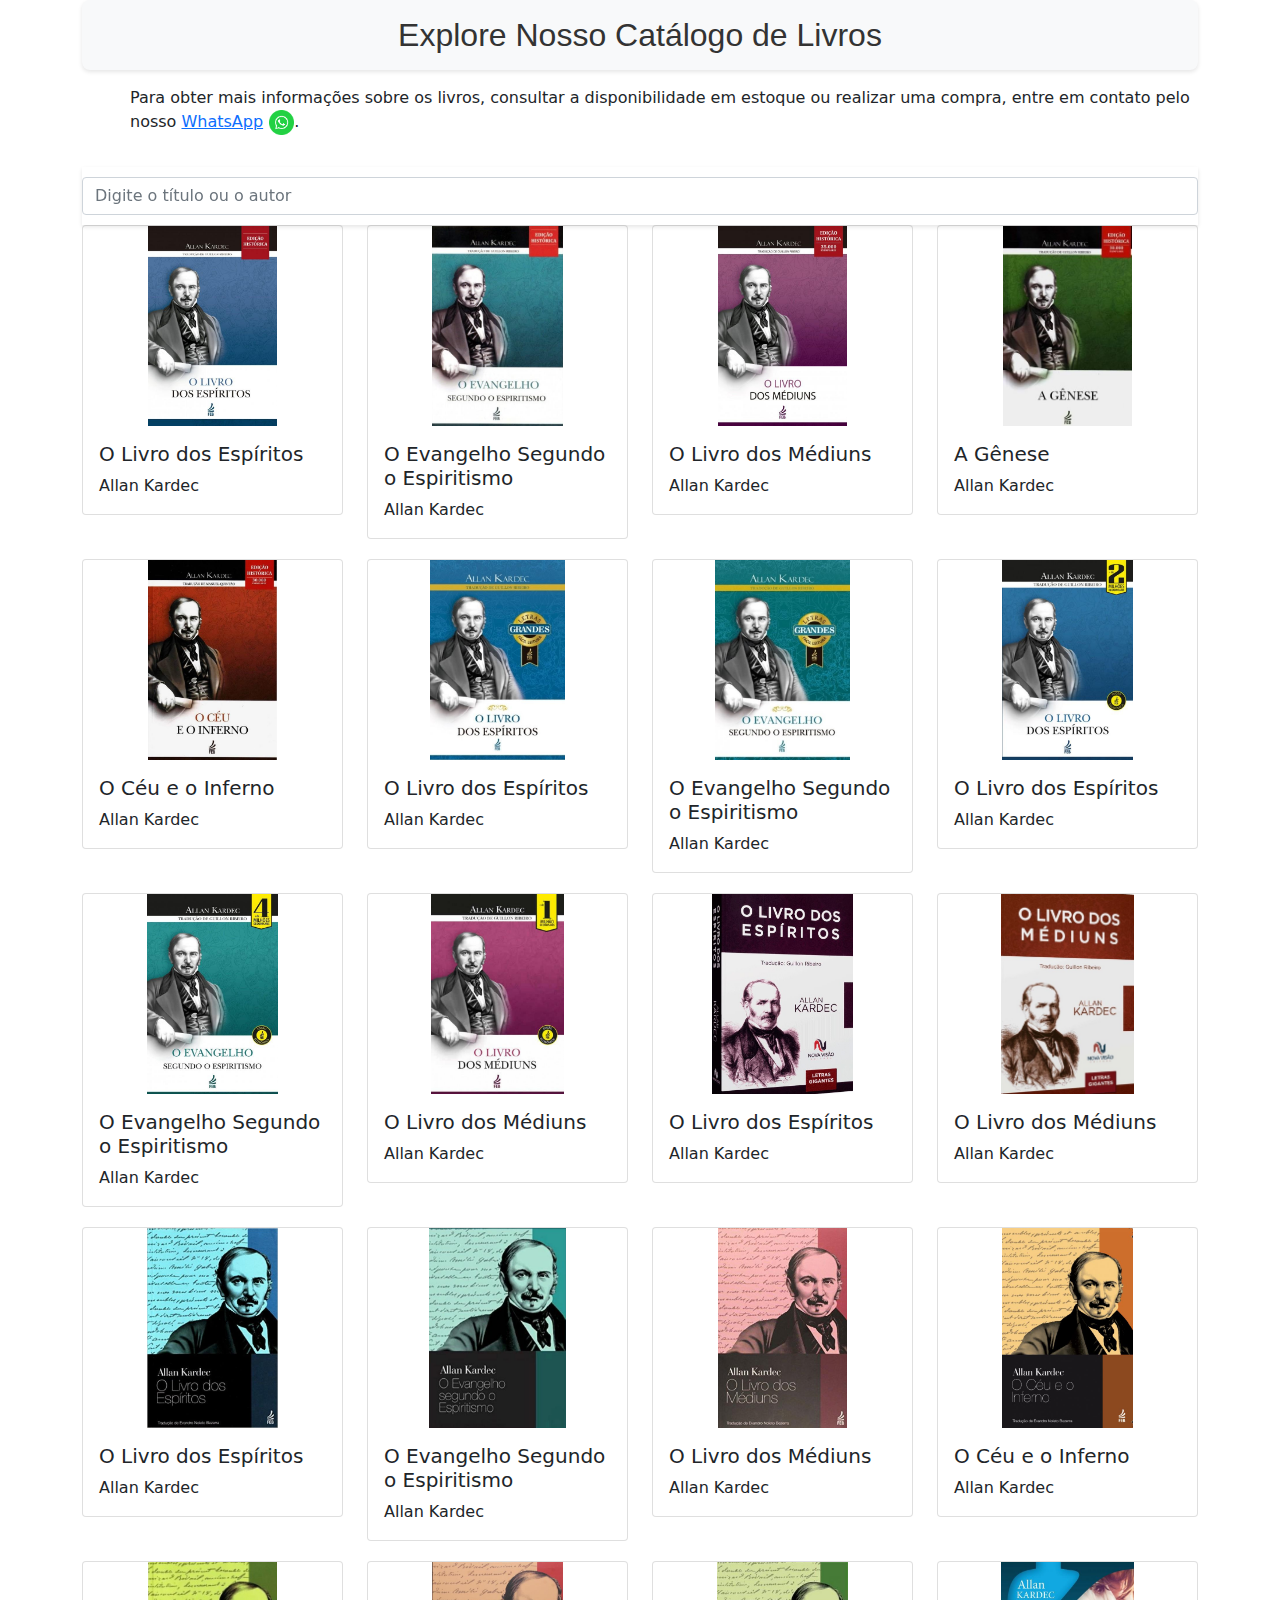
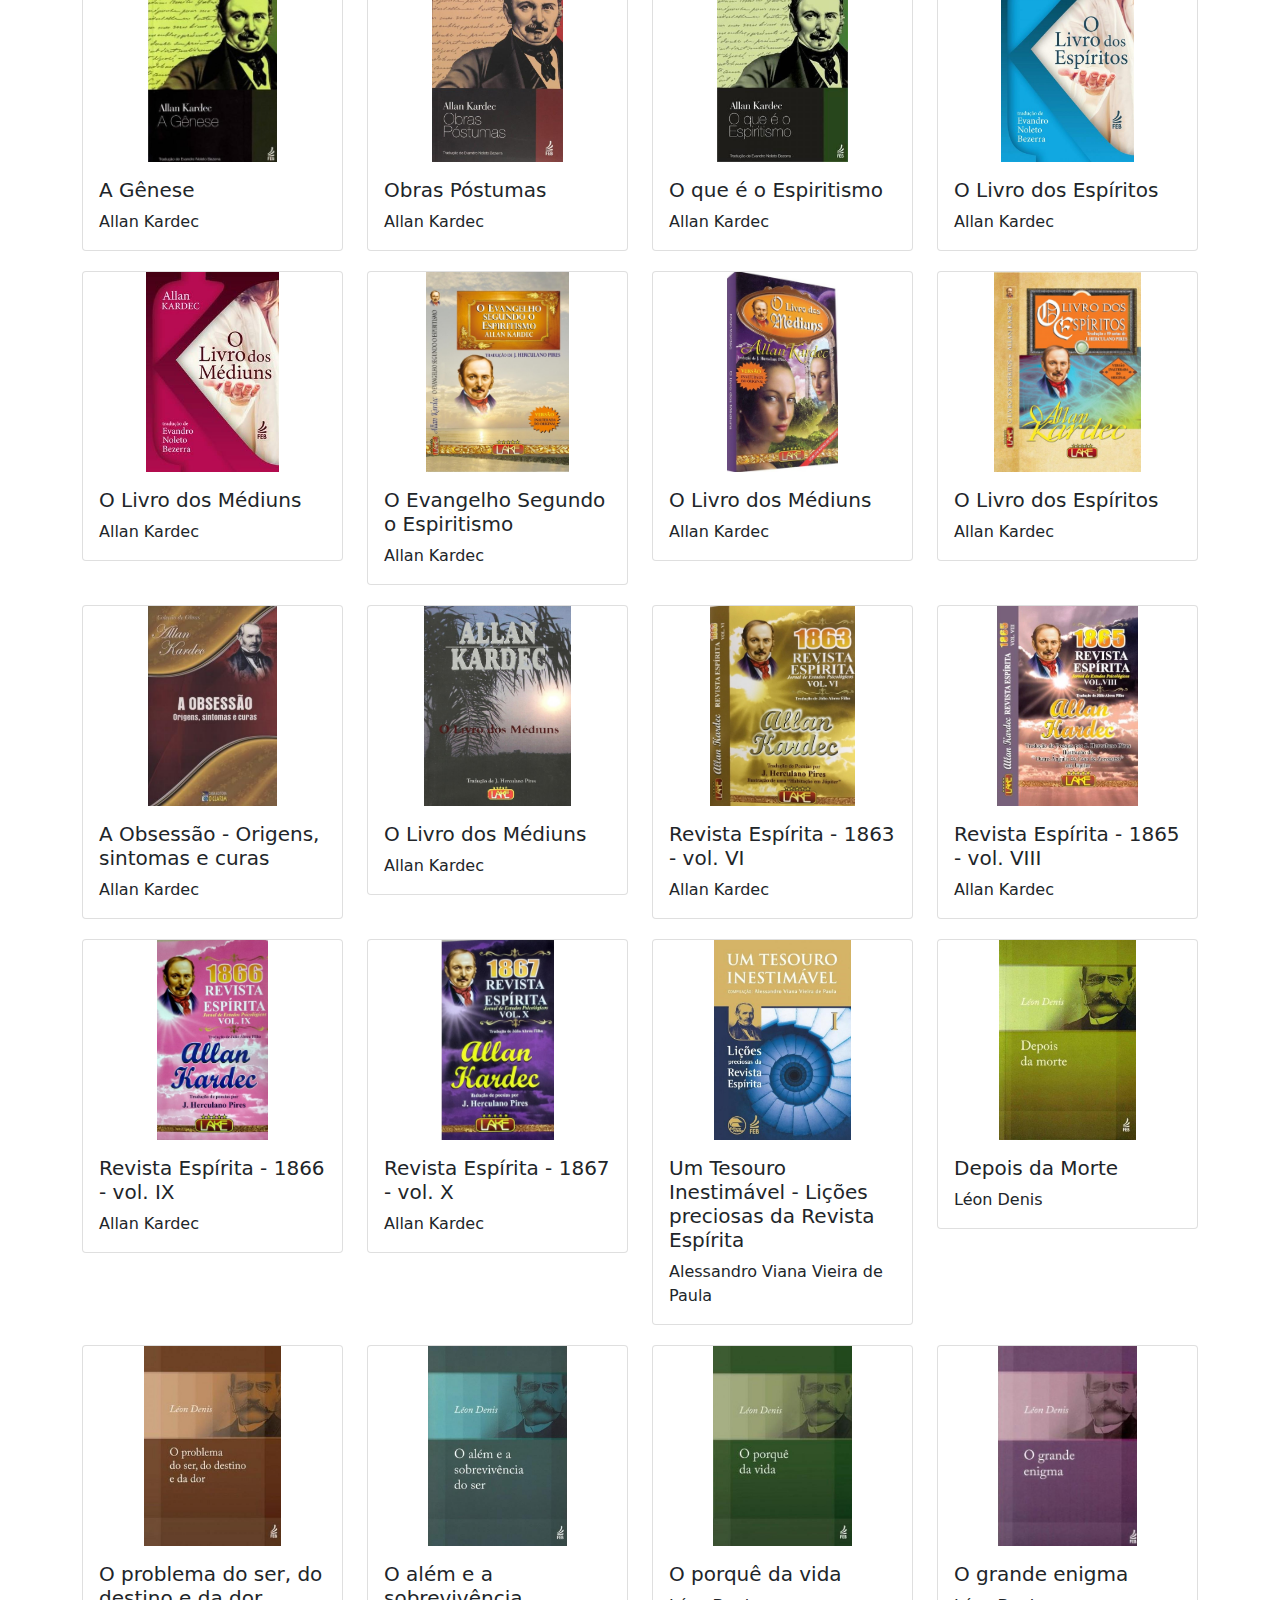
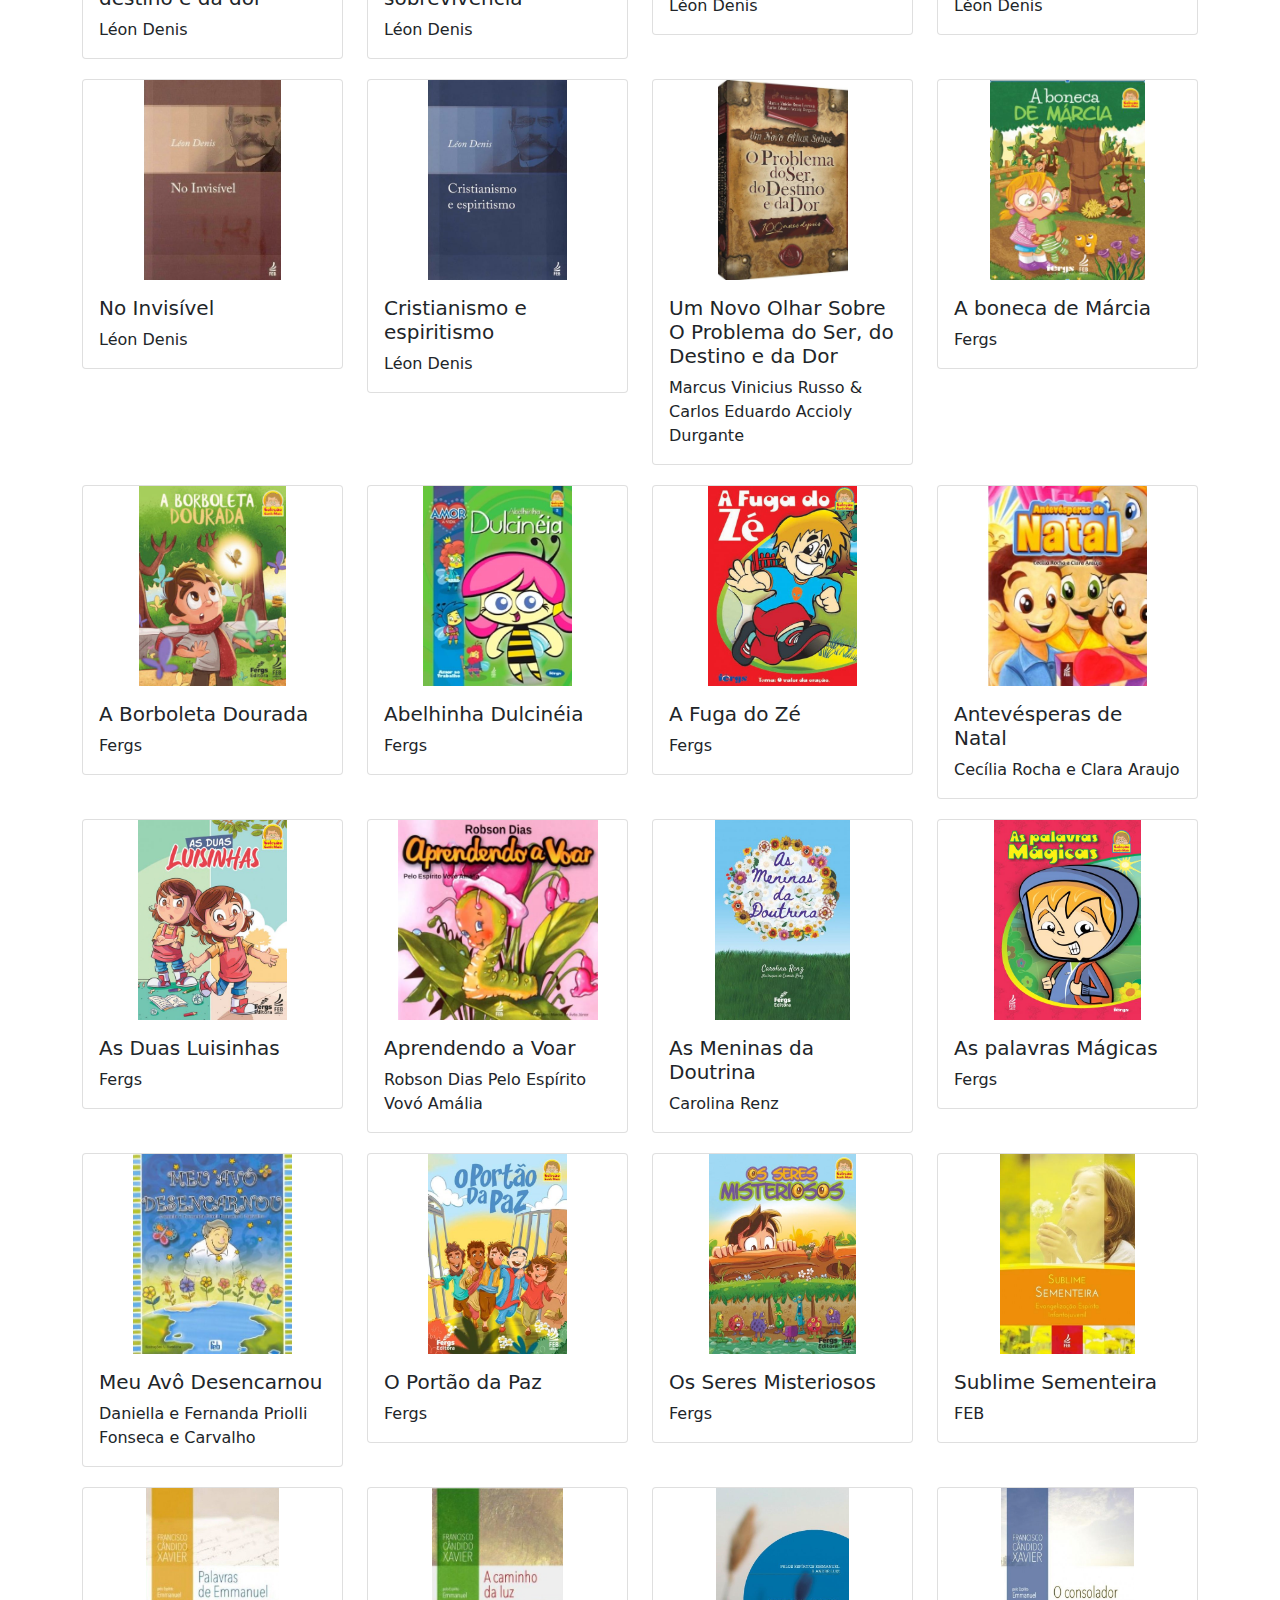
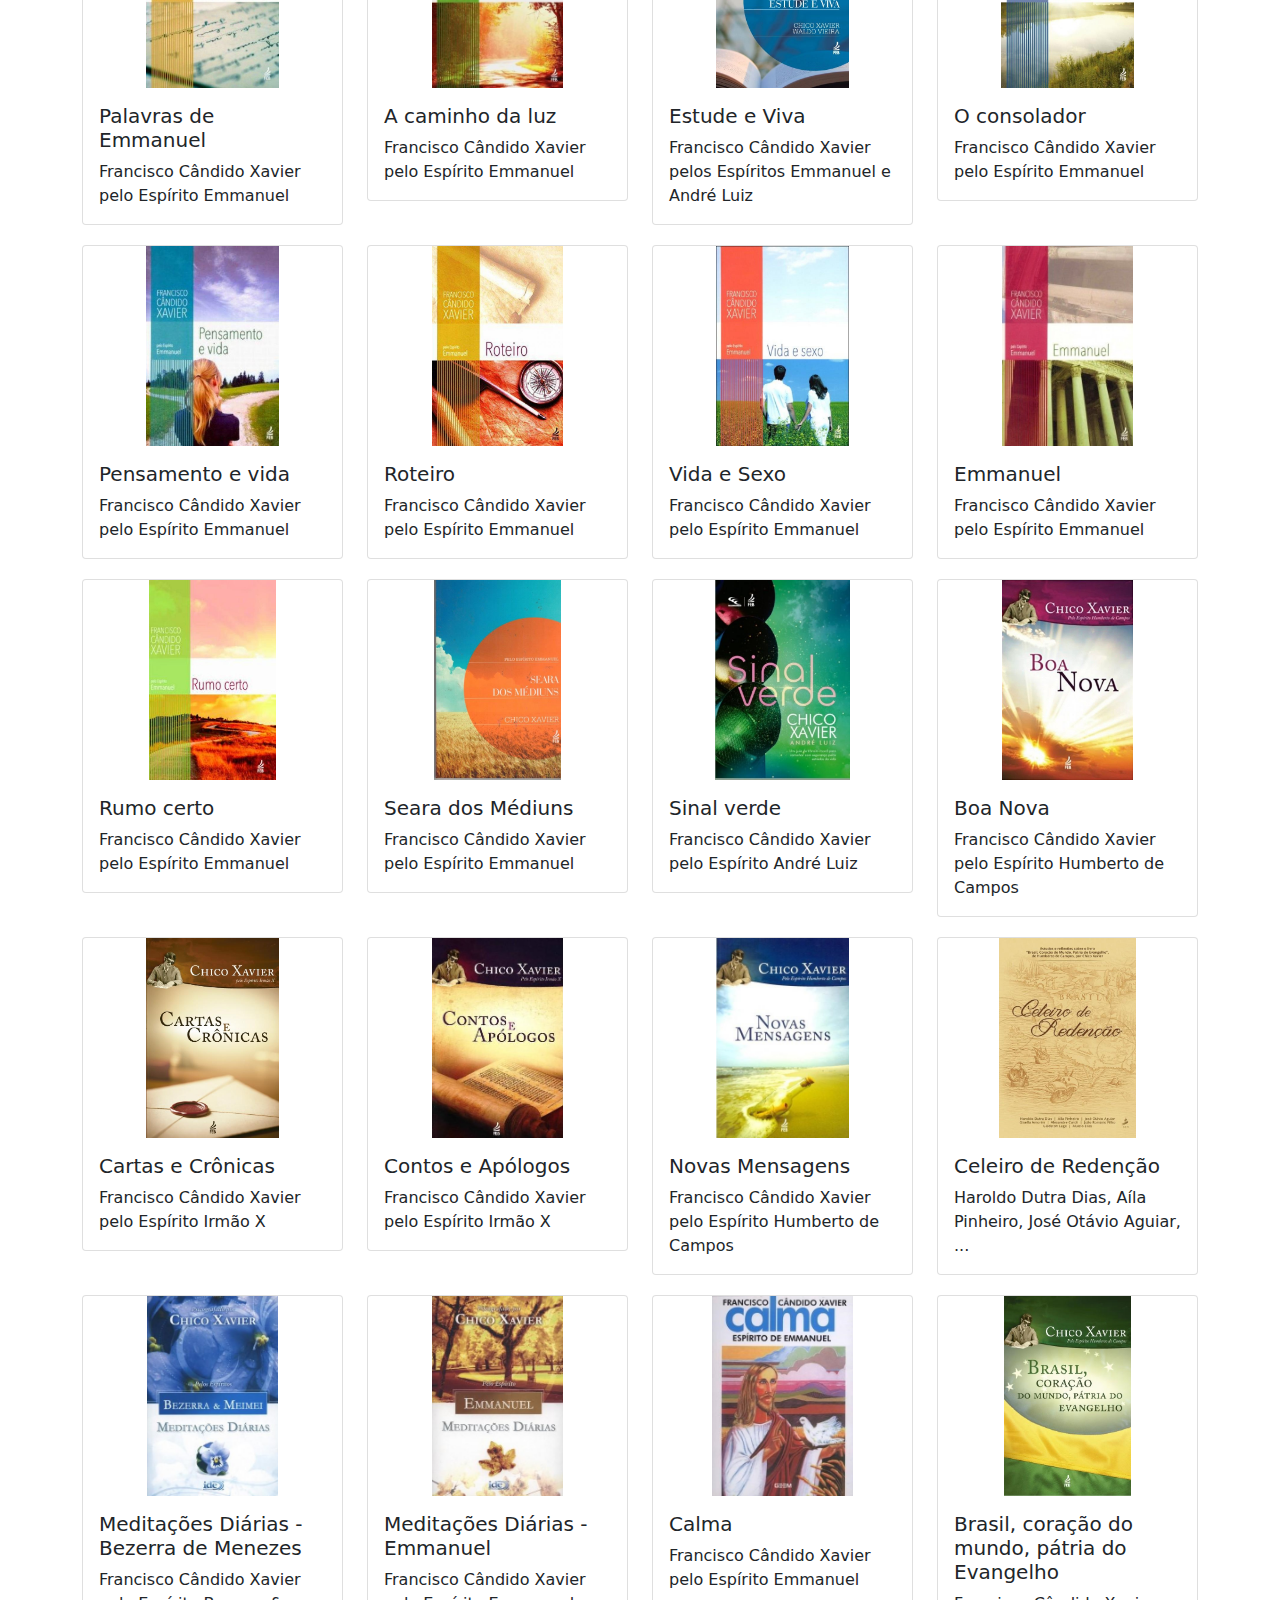
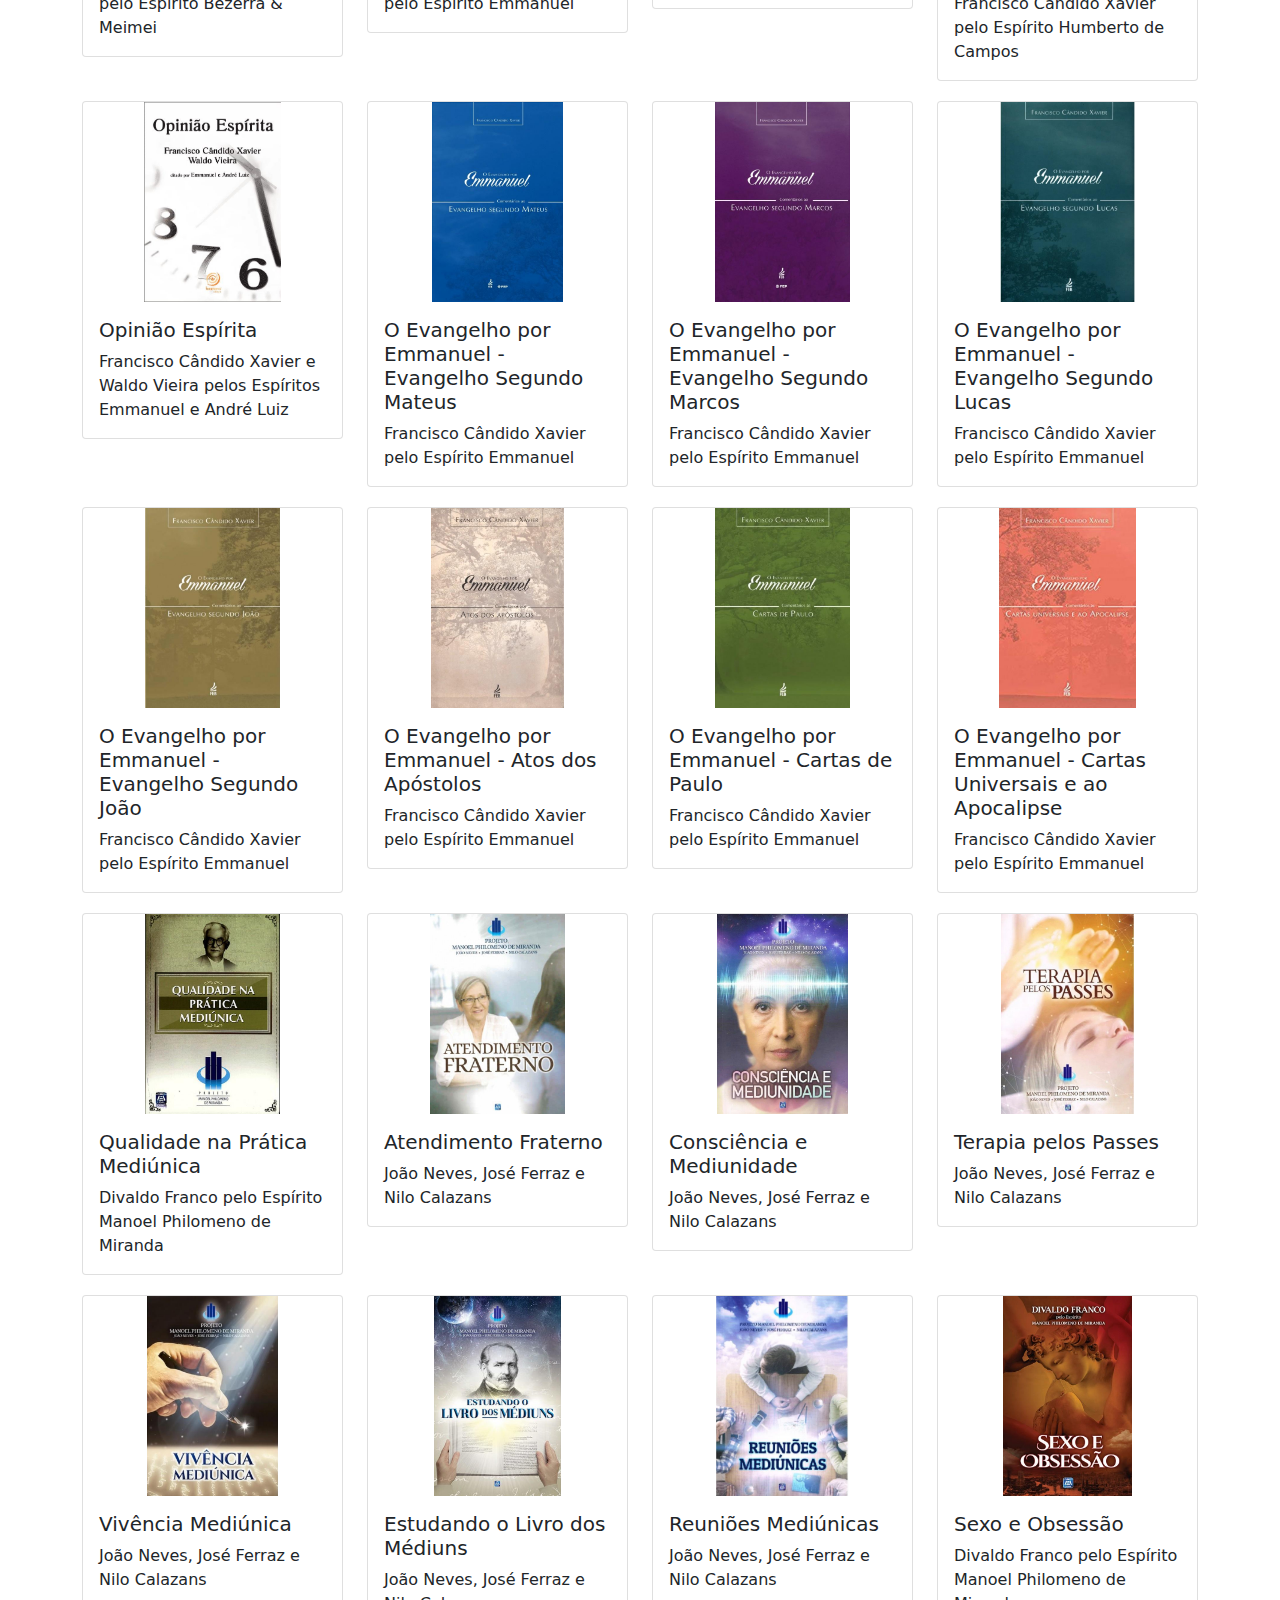
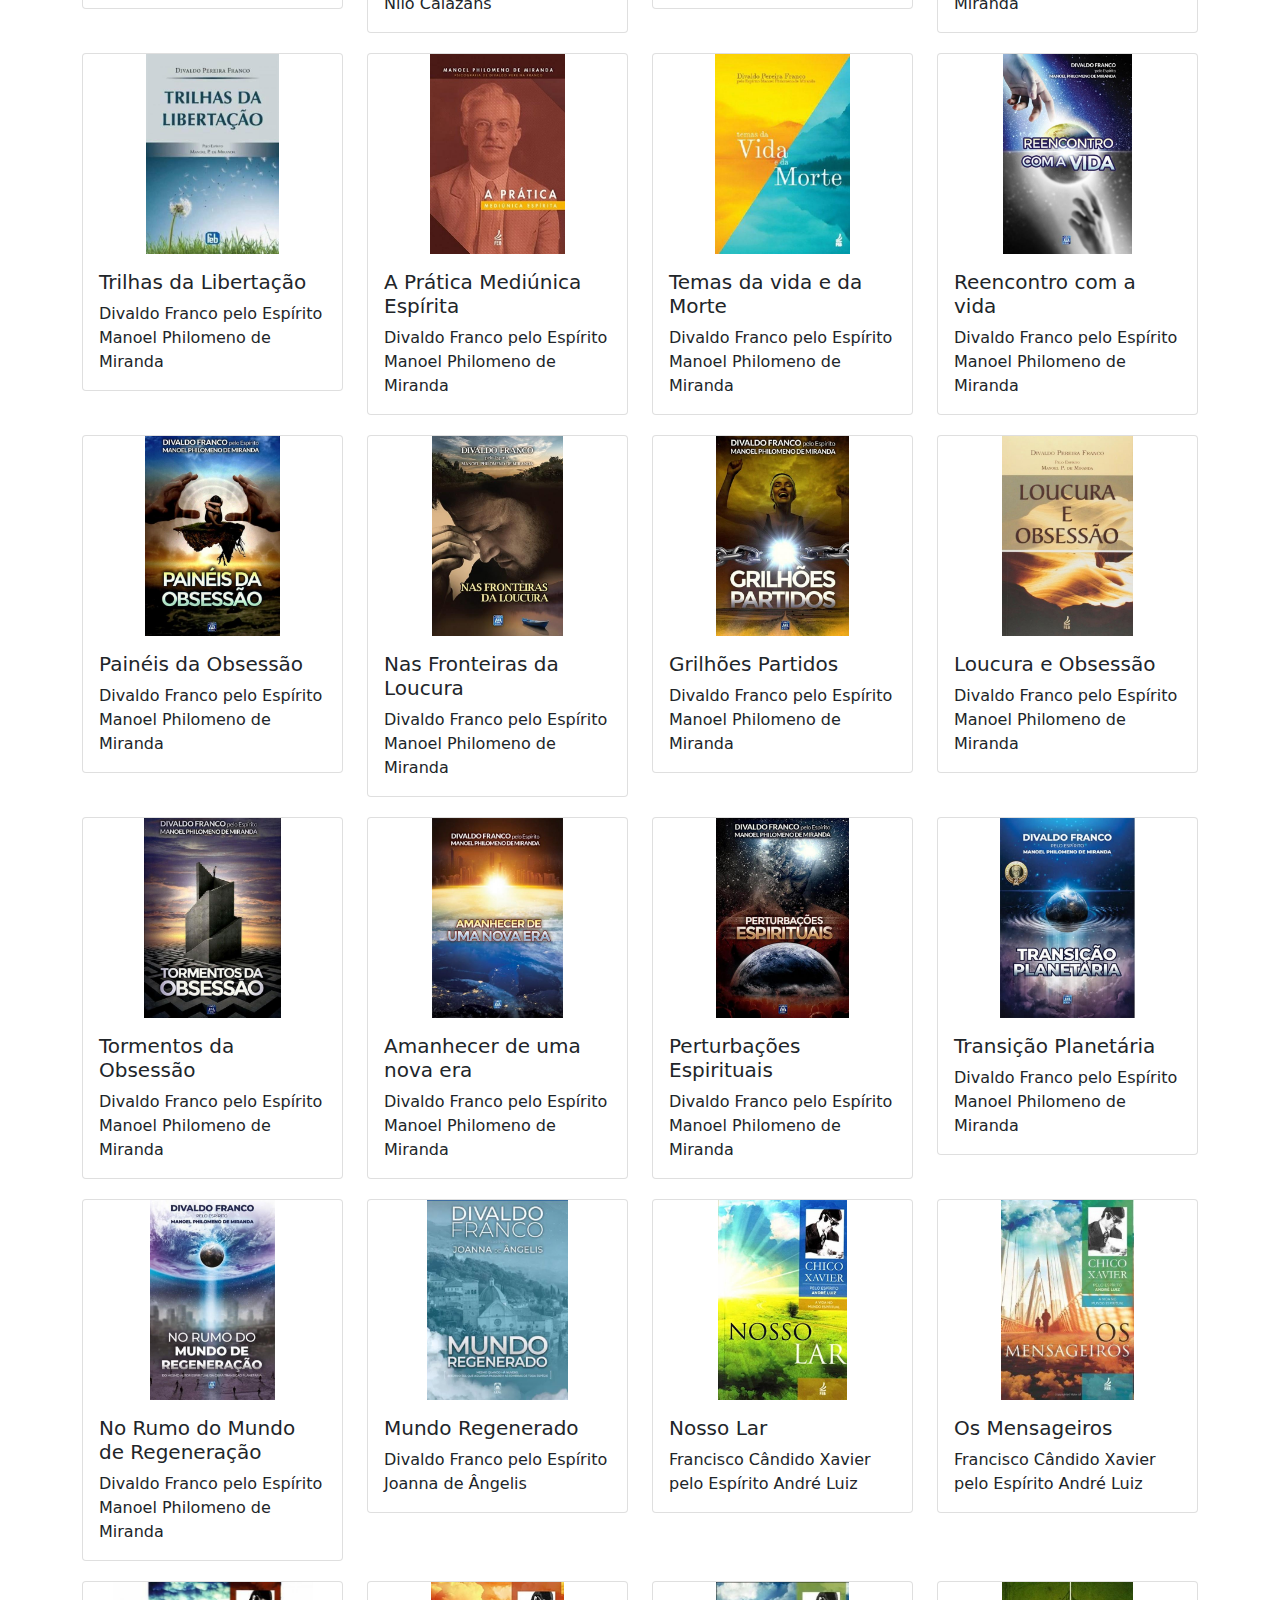
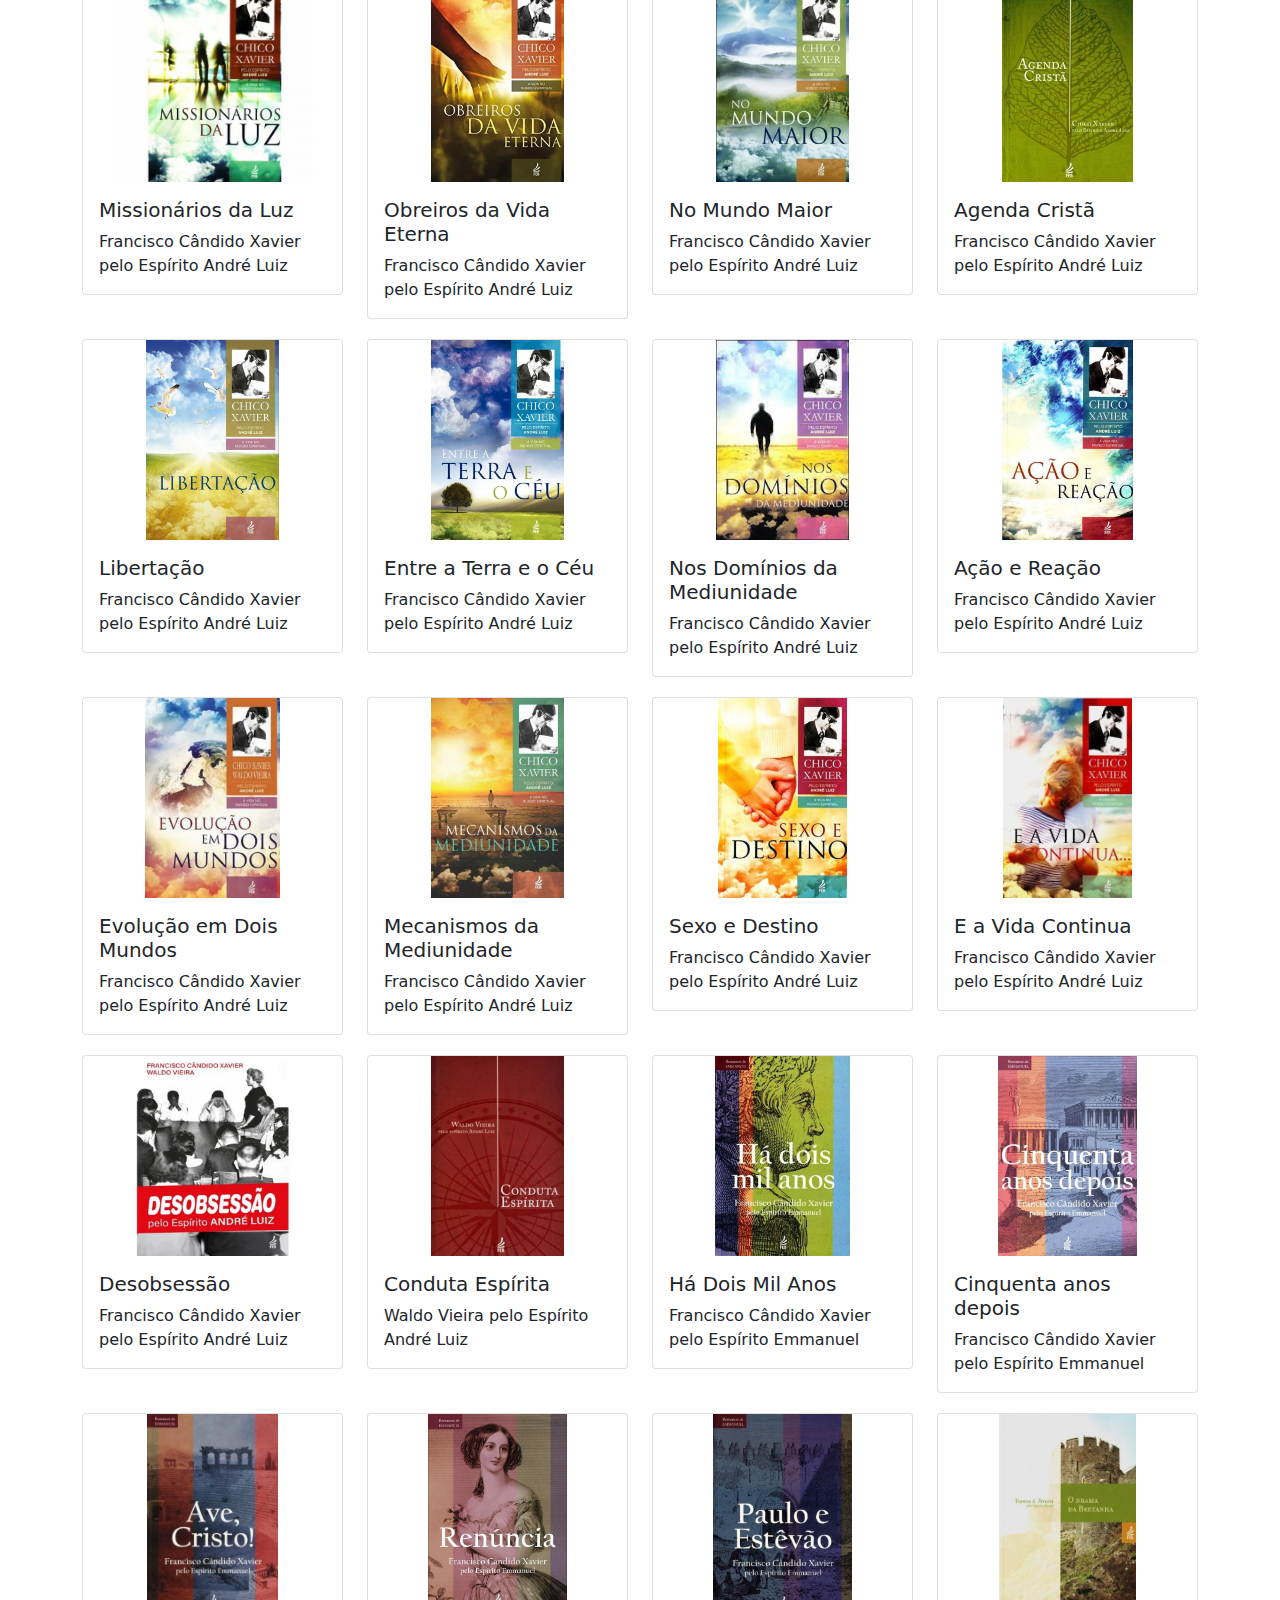
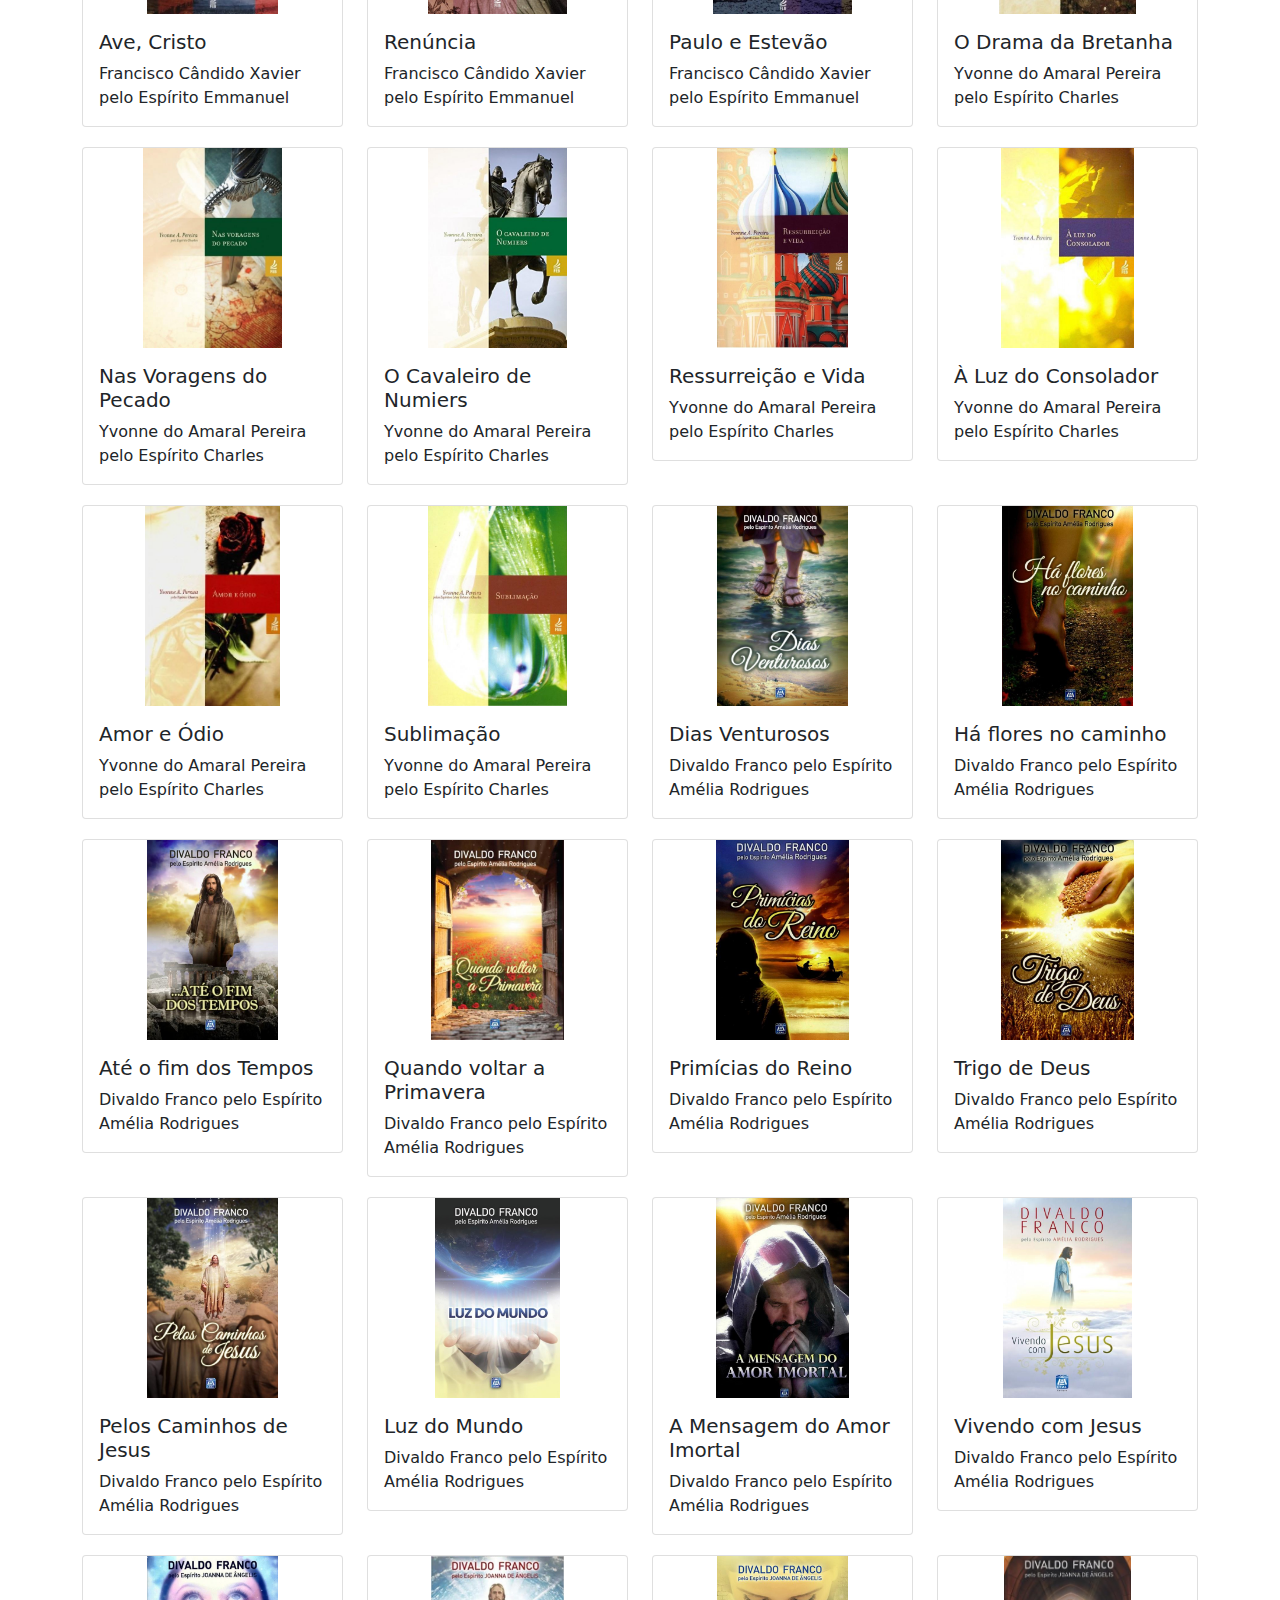
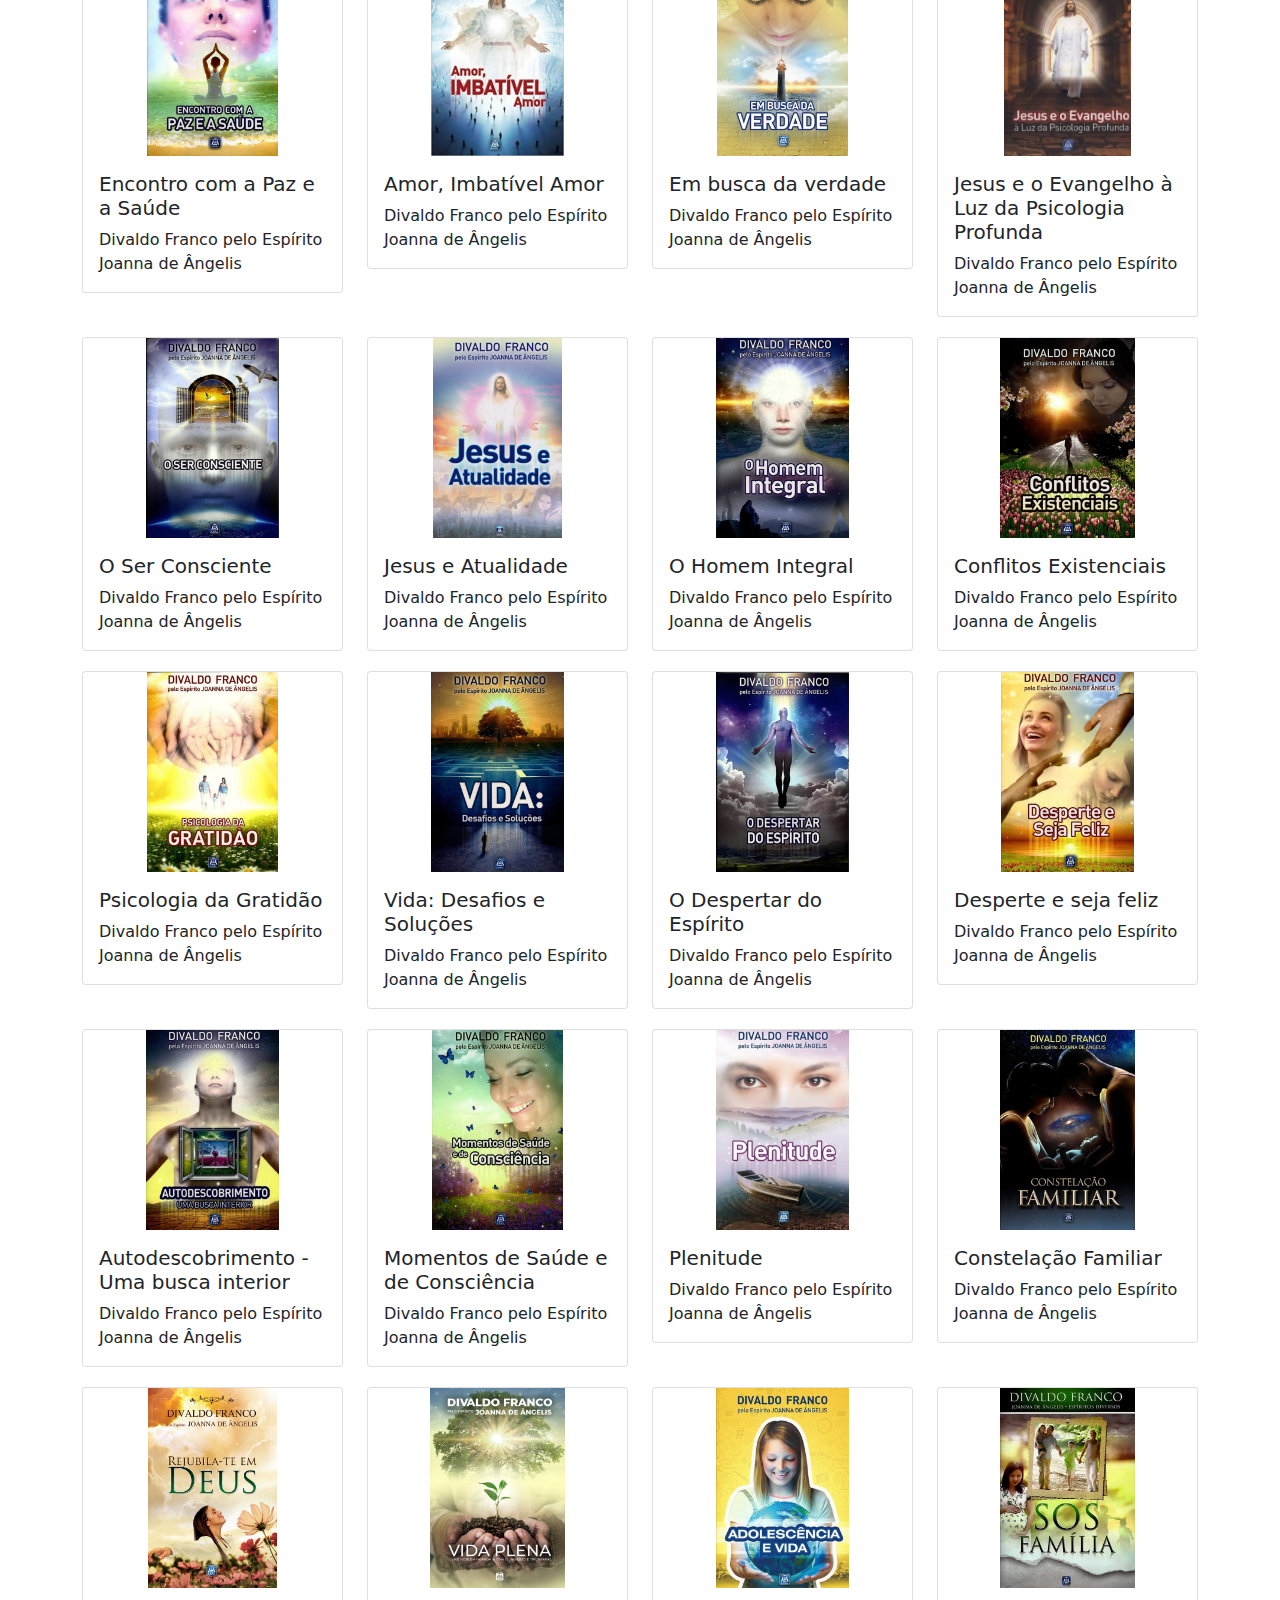
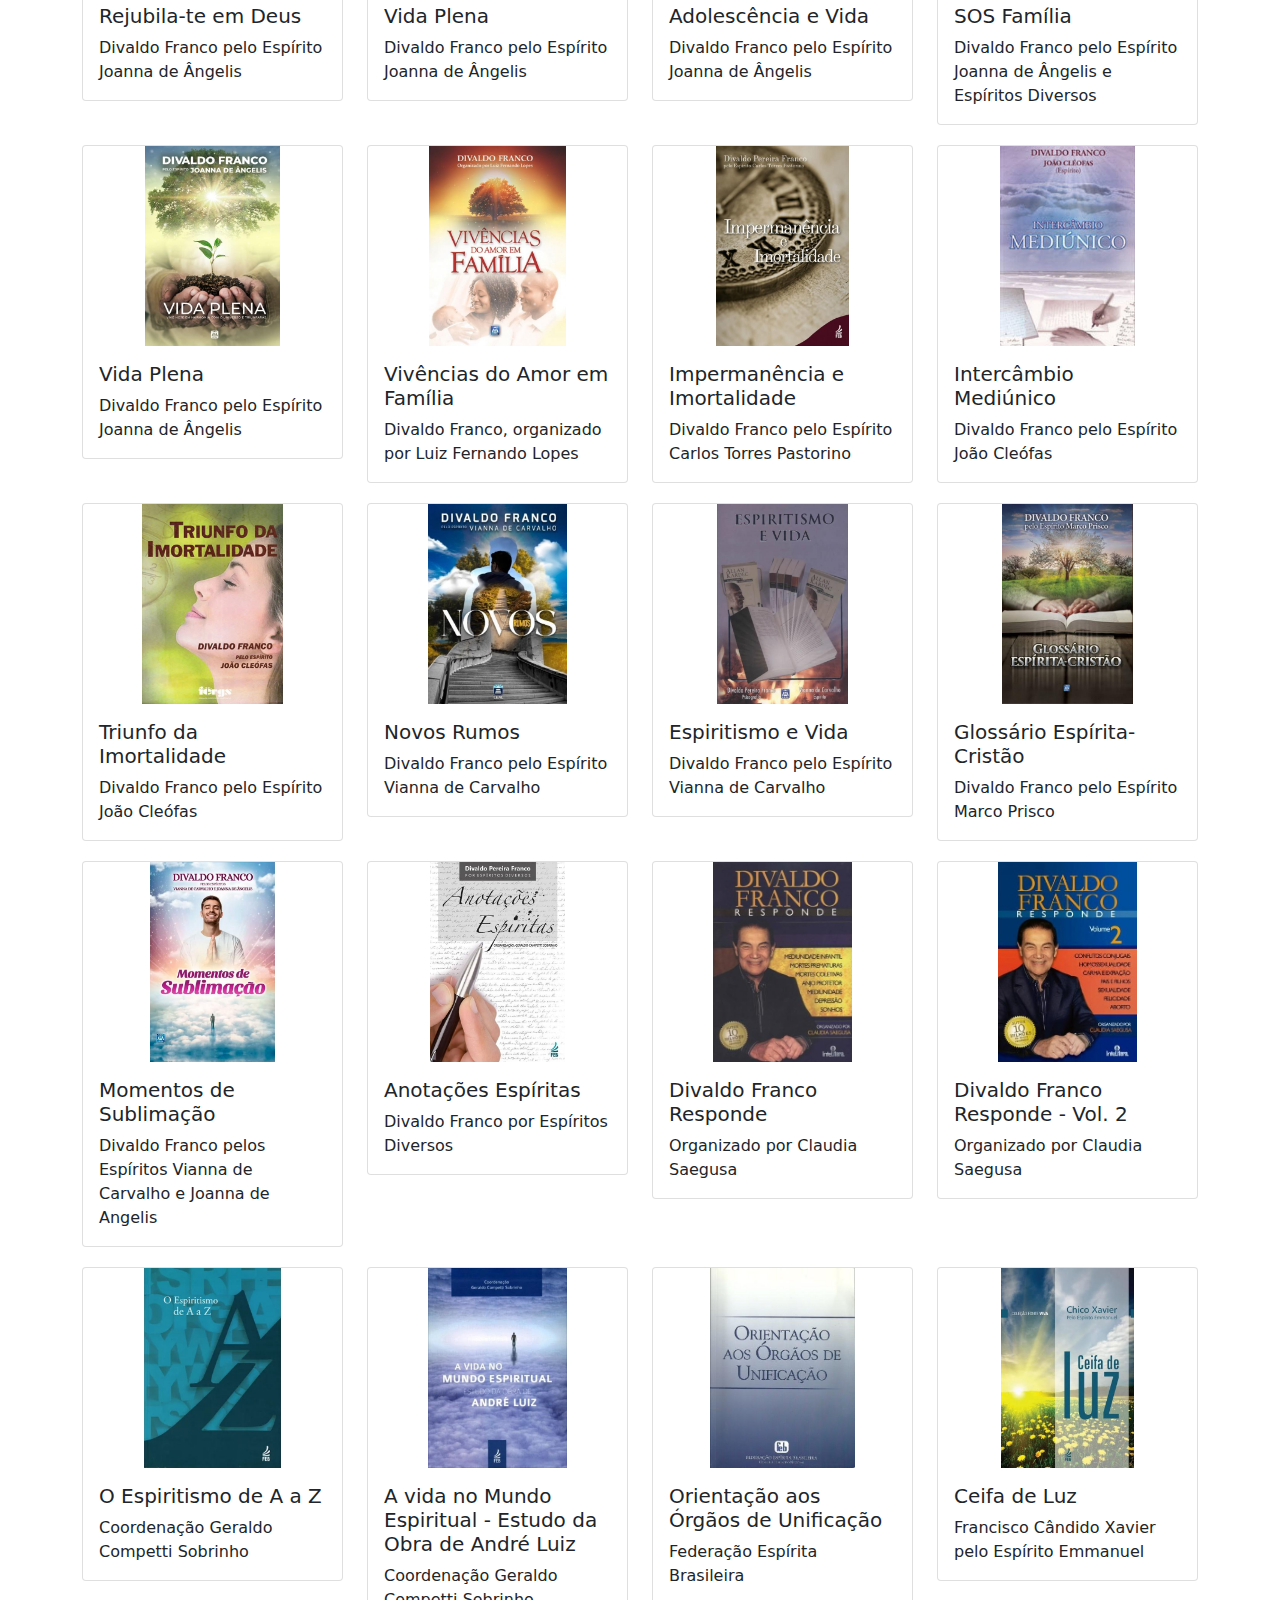
==== index.html @ bbf6f545 "insere contato de whatsapp e organiza as imagens do catalogo noutra pasta" ====
<!DOCTYPE html>
<html lang="en">

<head>
    <meta charset="UTF-8">
    <meta name="viewport" content="width=device-width, initial-scale=1.0">
    <title>Catálogo de Livros</title>
    <link href="bootstrap/bootstrap.min.css" rel="stylesheet">
    <link href="styles/styles.css" rel="stylesheet">
</head>

<body>
    <!-- <div class="container">
        <h1 class="my-4">Critérios de pesquisa</h1>
        <div class="mb-4">
            <input type="text" id="searchInput" class="form-control" placeholder="Digite o título ou o autor">
        </div>
        <div class="row" id="catalogoContainer"></div>
    </div> -->

    <div class="container">
        <!-- <div class="whatsapp-info">
            <p>Para saber mais informações sobre os livros, consultar estoque ou comprar, acesse o nosso 
                <a href="https://wa.me/555132240309" target="_blank">
                    WhatsApp<img src="imagens/wpp_icon.png" alt="WhatsApp"></a>.
            </p>
        </div> -->
        <h1 class="catalog-title">Explore Nosso Catálogo de Livros</h1>
        <div class="whatsapp-info">
            <p class="ms-5">Para obter mais informações sobre os livros, consultar a disponibilidade em estoque ou realizar uma compra, entre em contato pelo nosso 
                <a href="https://wa.me/555132240309" target="_blank">
                    WhatsApp<img src="imagens/wpp_icon.png" alt="WhatsApp"></a>.
            </p>
        </div>
        <div class="fixed-top-input">
            <input type="text" id="searchInput" class="form-control" placeholder="Digite o título ou o autor">
        </div>
        <div class="row" id="catalogoContainer"></div>
    </div>    

    <script src="scripts/catalogo.js"></script>
    <script src="bootstrap/bootstrap.min.js"></script>
    <script src="scripts/scripts.js"></script>
</body>

</html>
---- styles/styles.css ----
.card-img-top {
    height: 200px;
    width: 100%;
    object-fit: contain;
}

.card {
    margin-bottom: 20px;
    transition: transform 0.2s, box-shadow 0.2s;
    cursor: pointer;
}

.card:hover {
    transform: translateY(-10px);
    box-shadow: 0 4px 8px rgba(0, 0, 0, 0.2);
}

.modal-body {
    display: flex;
    justify-content: center;
    align-items: center;
}

.modal-body img {
    max-width: 100%;
    height: auto;
    max-height: 80vh; /* Para garantir que a imagem não ultrapasse 80% da altura da tela */
}

.fixed-top-input {
    position: -webkit-sticky;
    position: sticky;
    top: 0;
    background-color: white;
    z-index: 1000;
    padding-top: 10px;
    padding-bottom: 10px;
    box-shadow: 0 2px 4px rgba(0, 0, 0, 0.1);
}

.whatsapp-info {
    display: flex;
    align-items: center;
    margin-bottom: 1rem;
}

.whatsapp-info img {
    /* margin-right: 10px; */
    margin-left: 6px;
    width: 25px;
}

.catalog-title {
    font-family: 'Arial', sans-serif;
    font-size: 2rem;
    color: #333;
    text-align: center;
    margin-bottom: 1rem;
    padding: 1rem;
    background-color: #f8f9fa;
    border-radius: 0.5rem;
    box-shadow: 0 2px 4px rgba(0, 0, 0, 0.1);
}
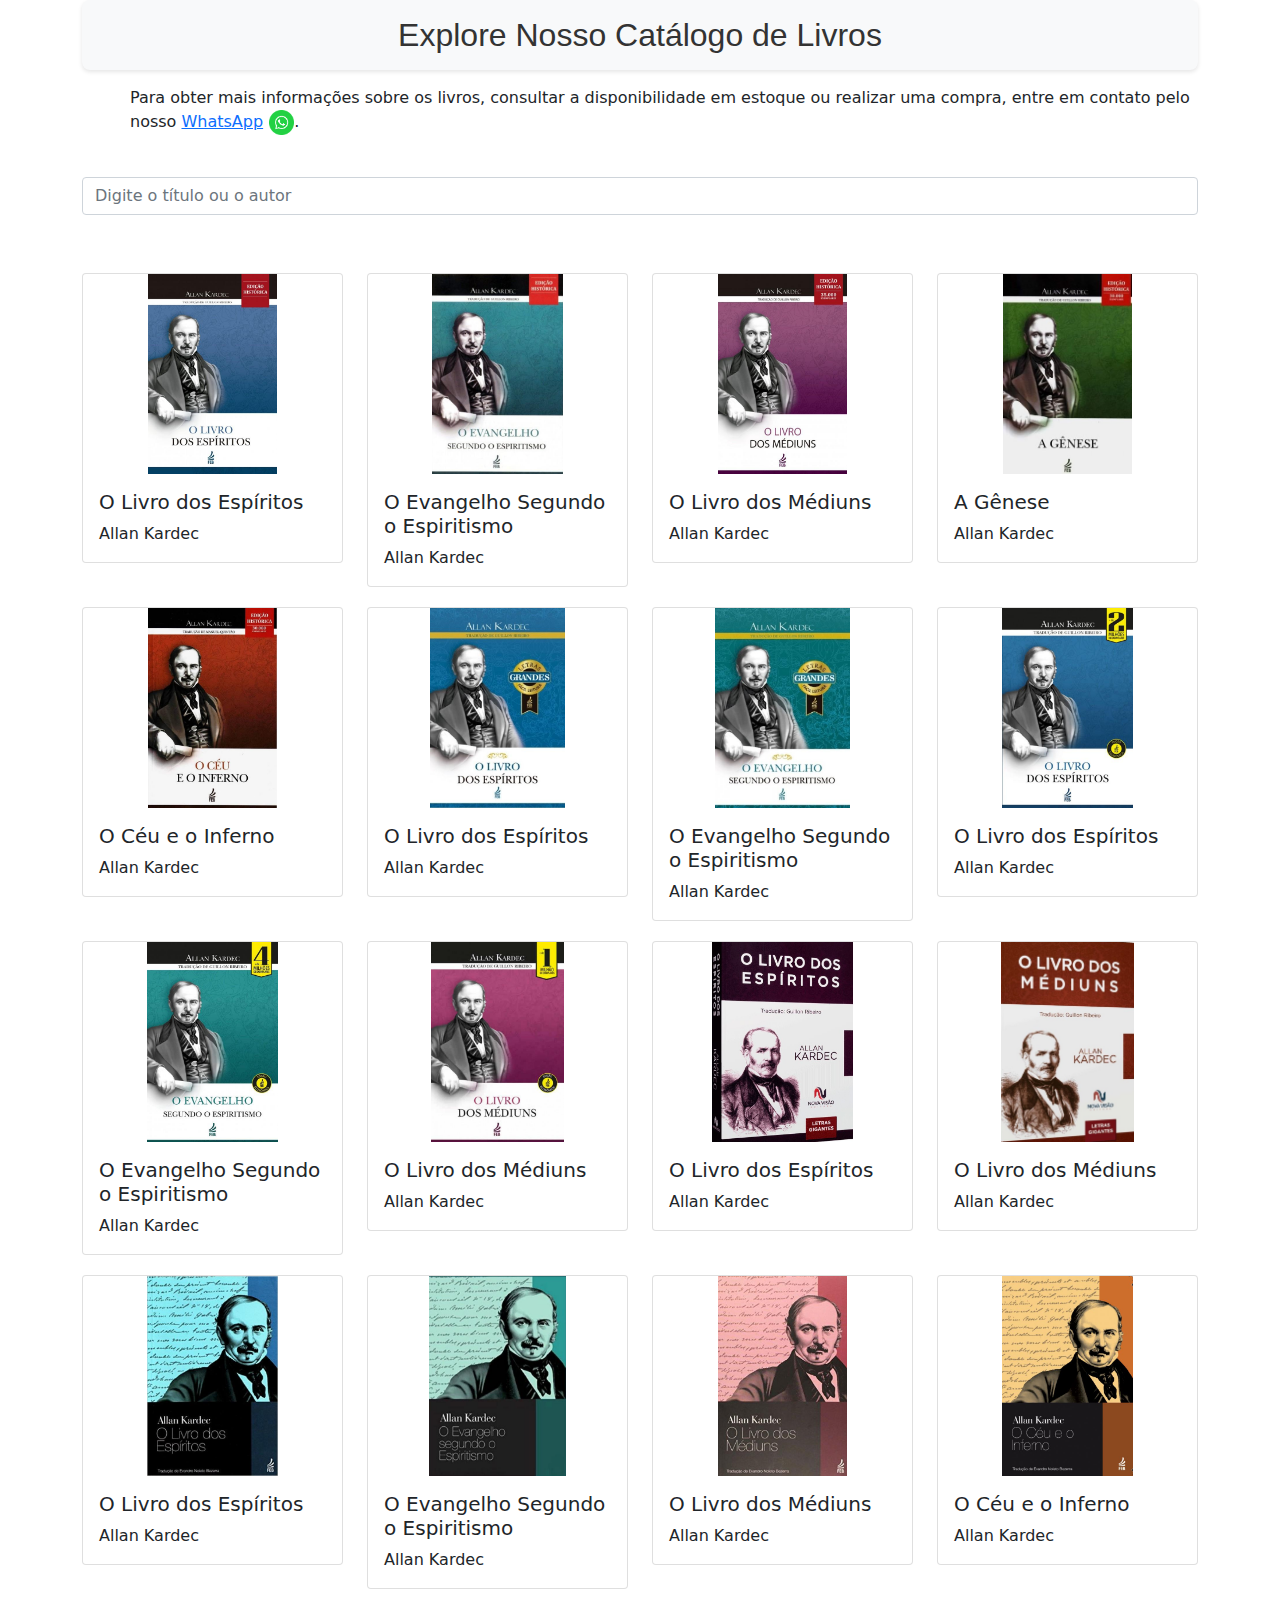
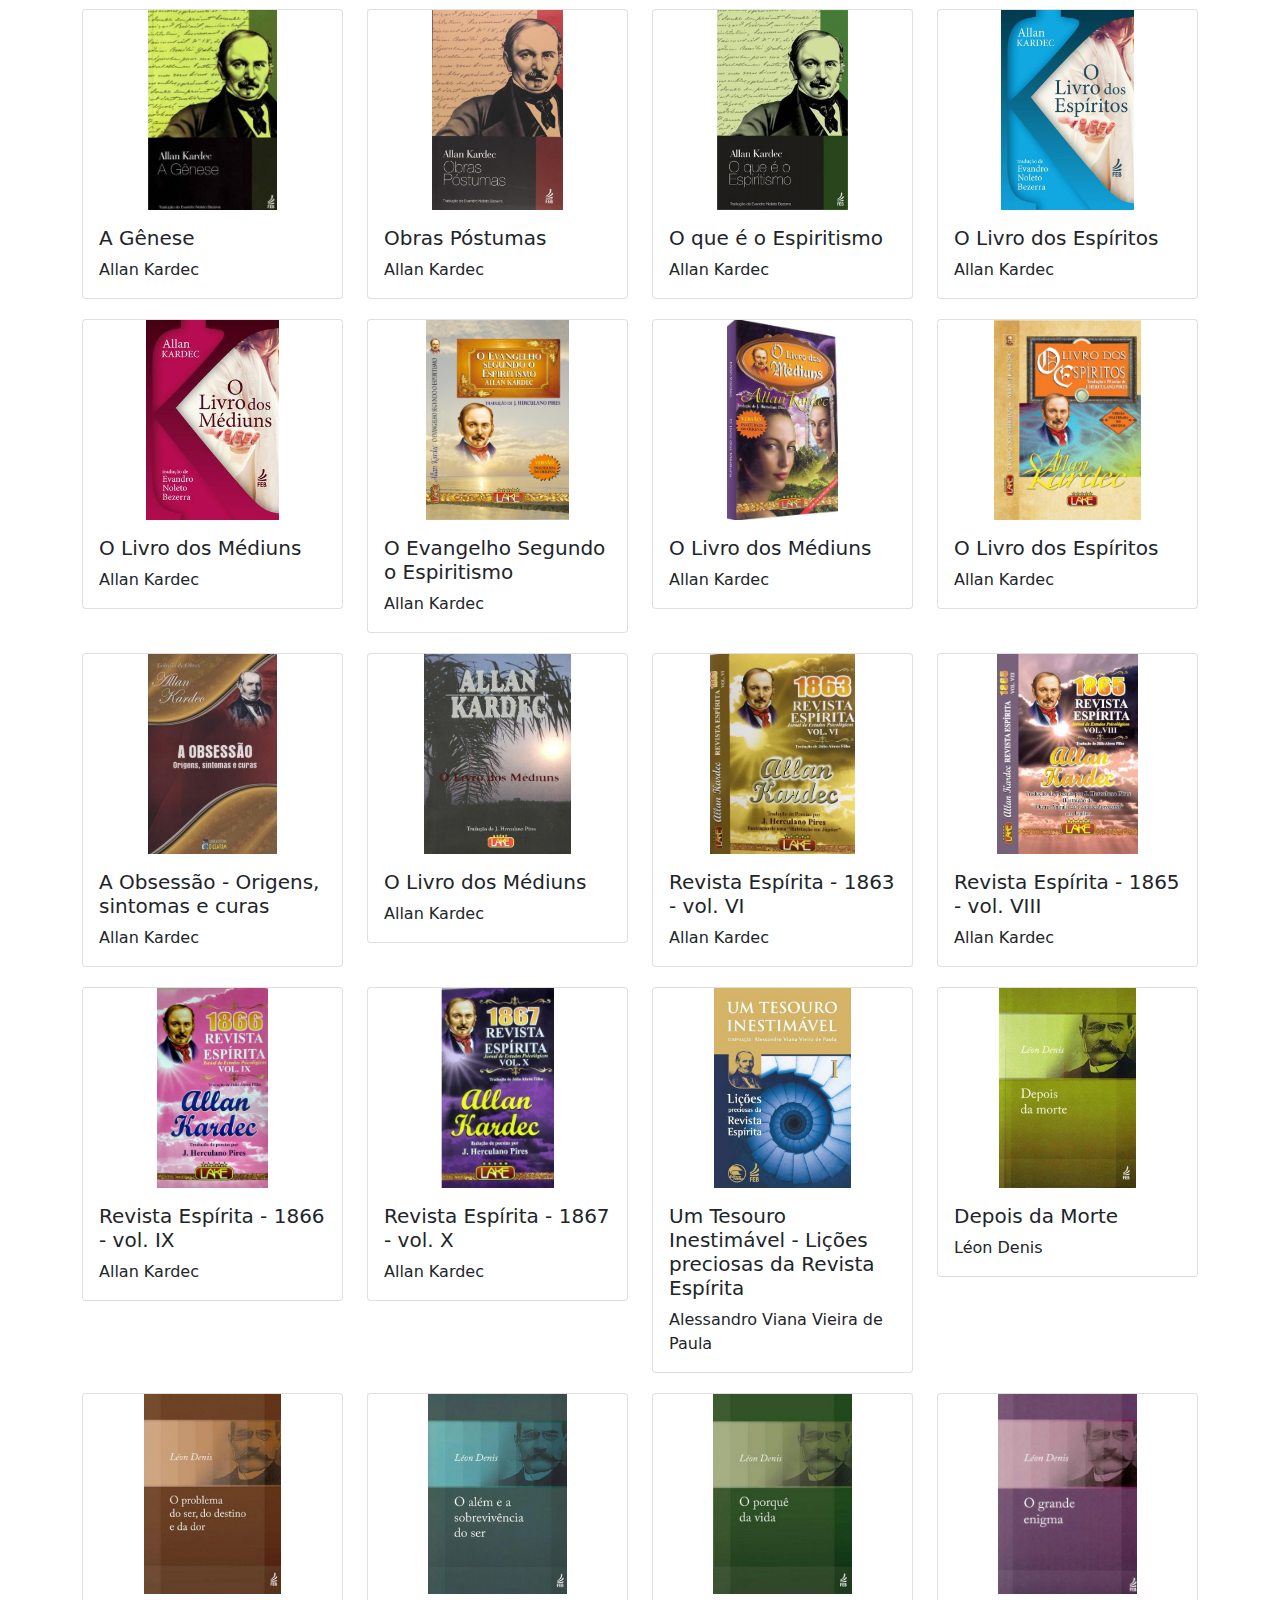
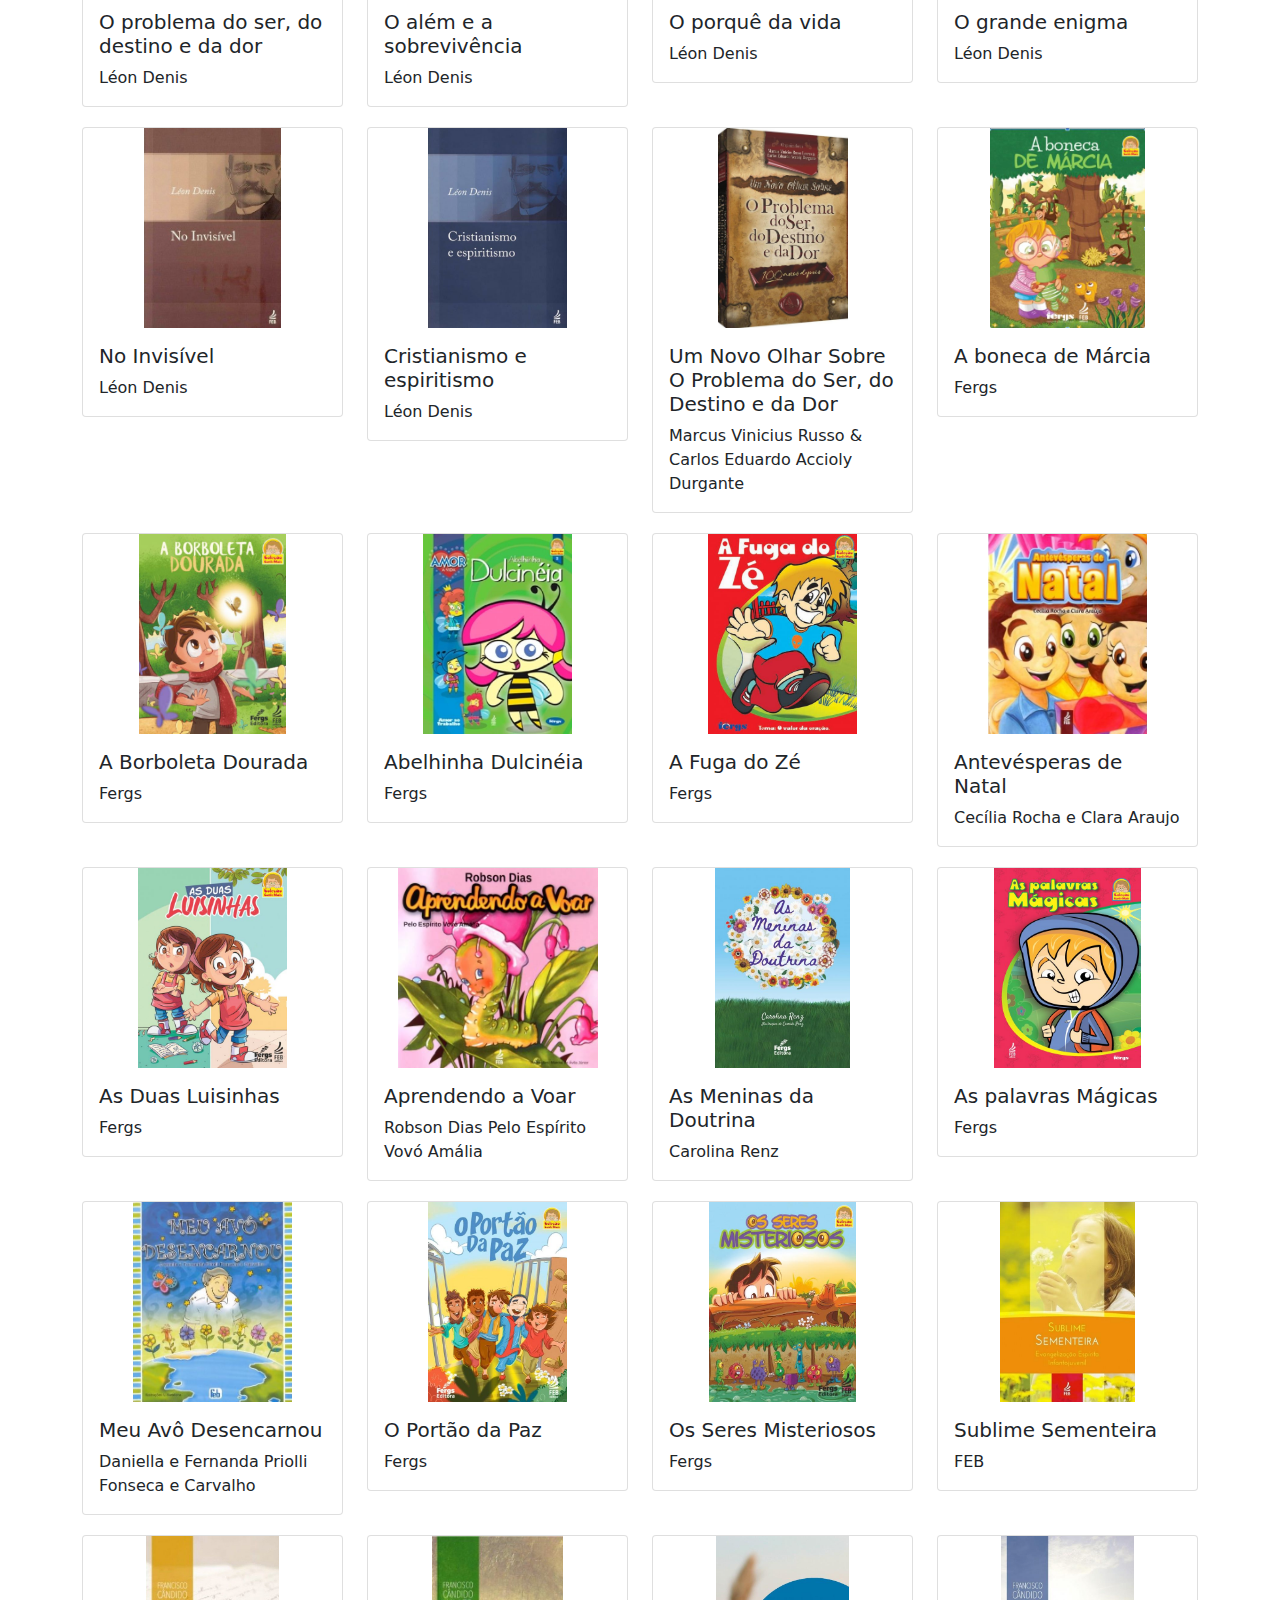
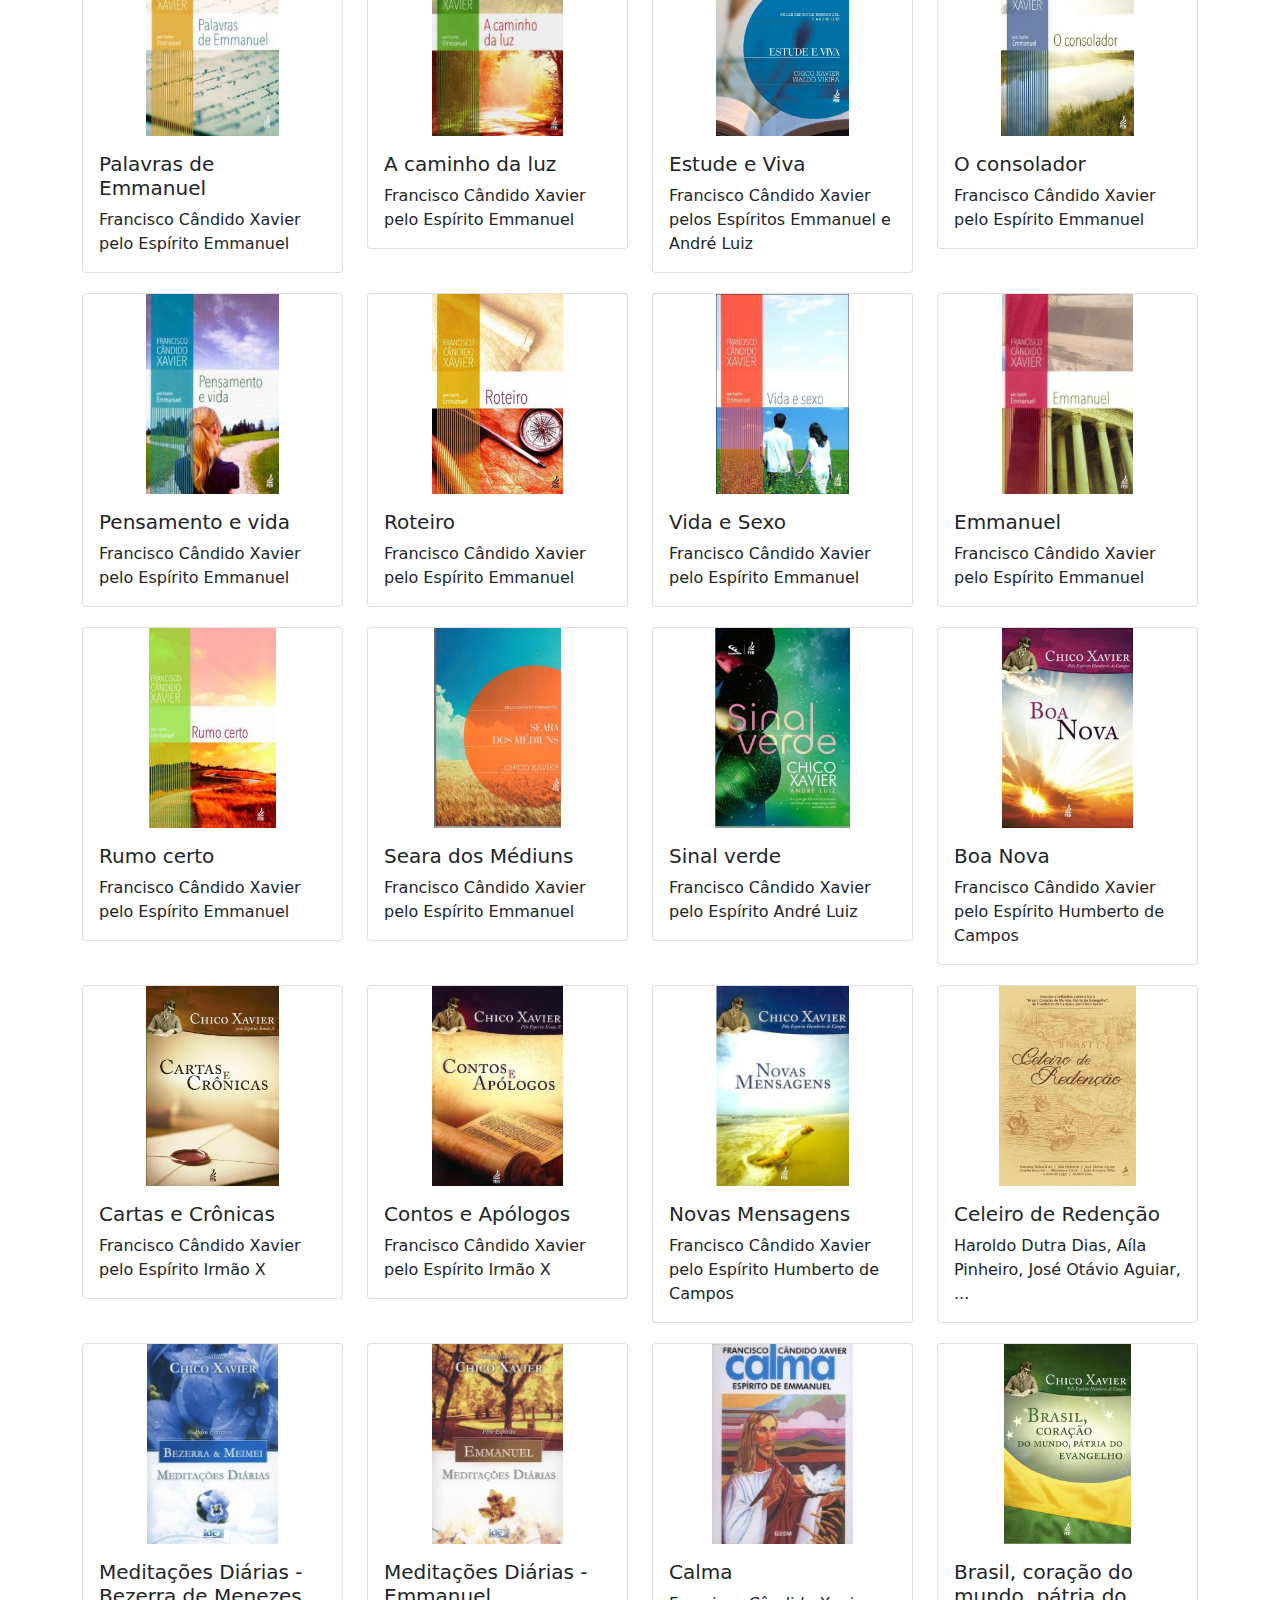
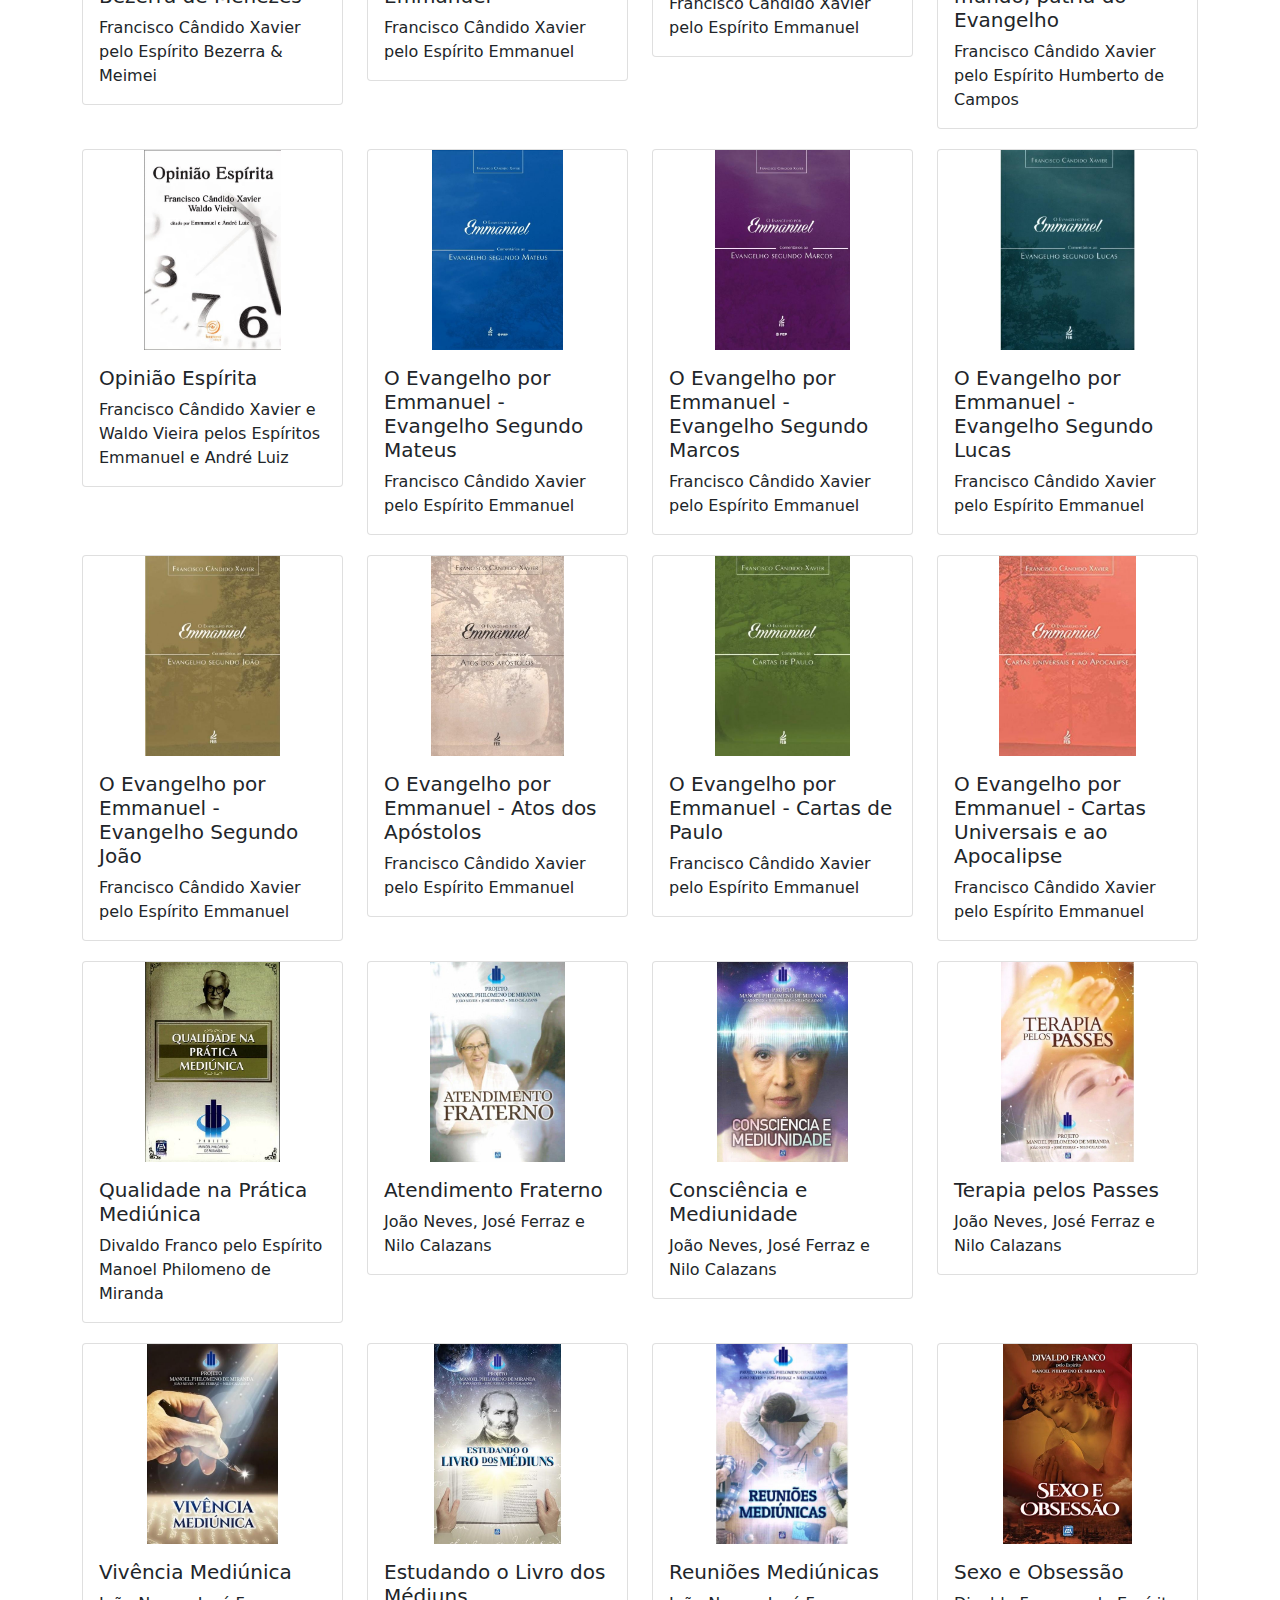
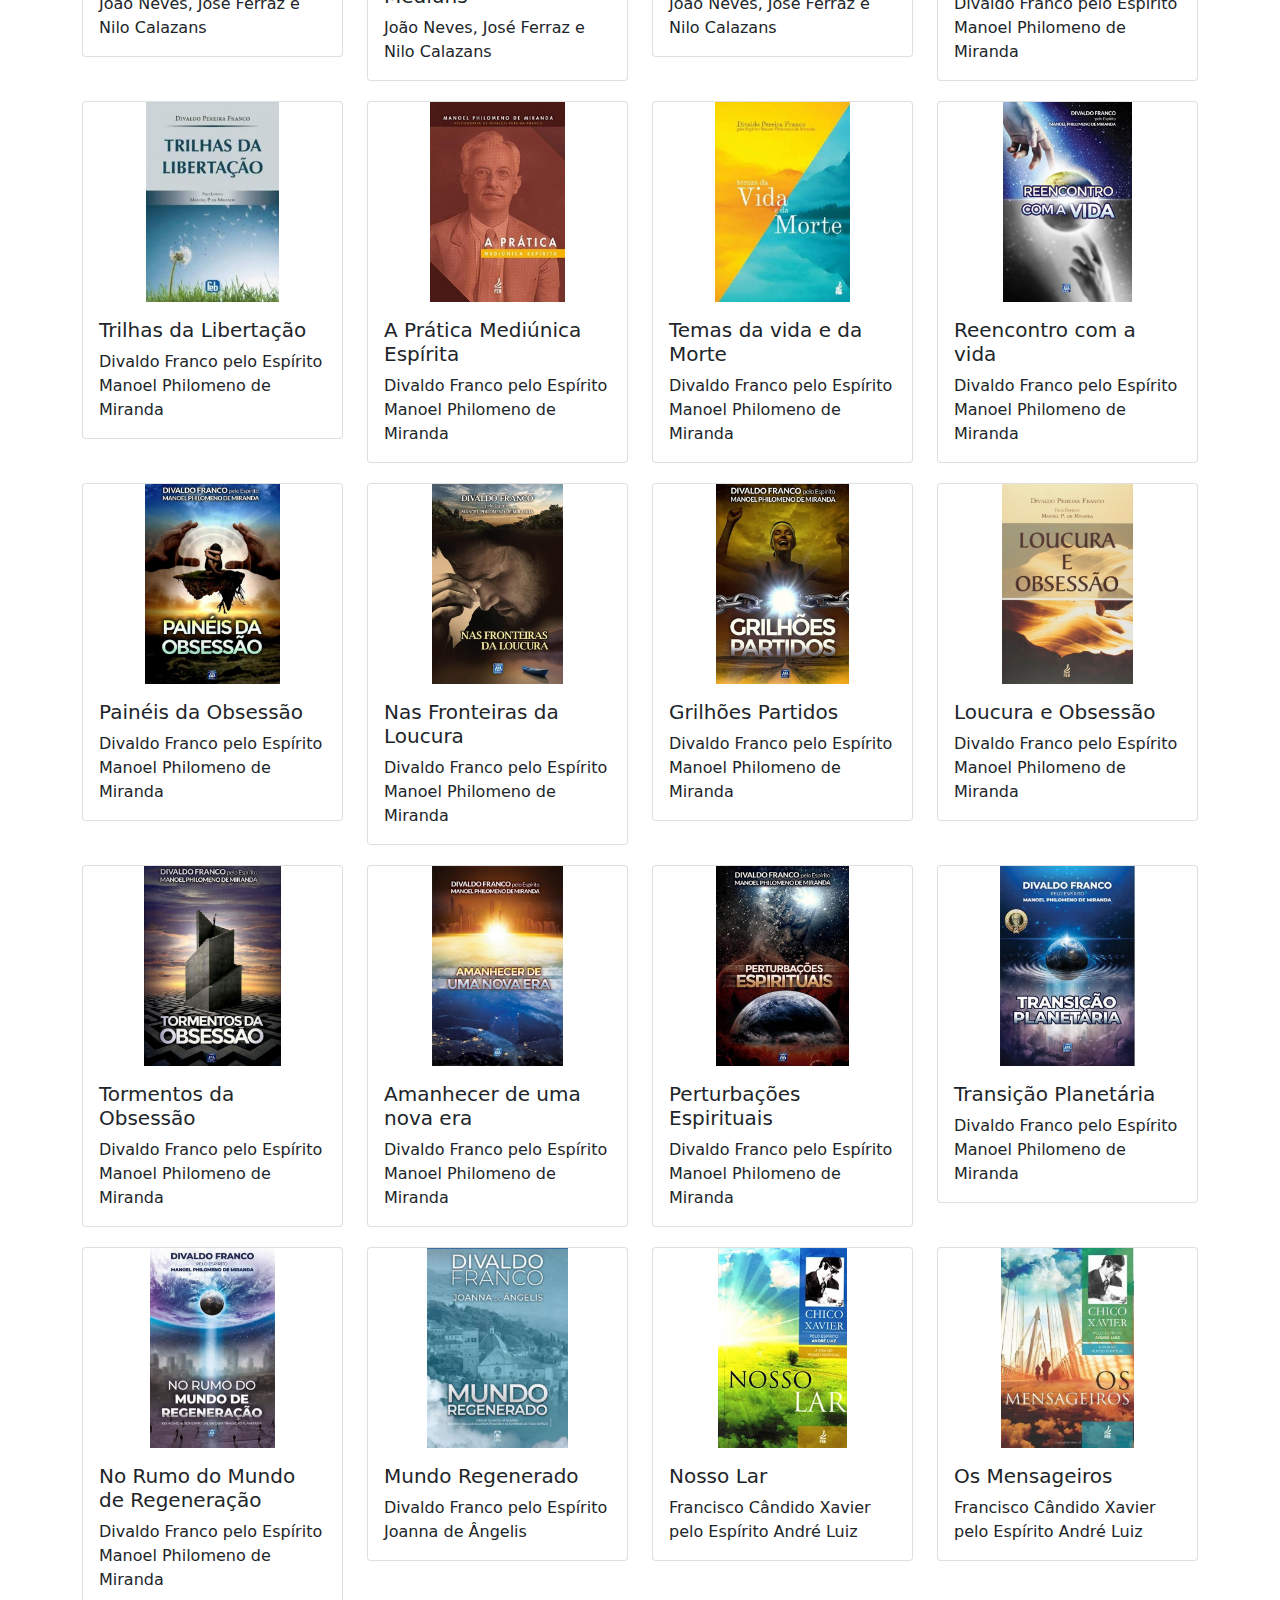
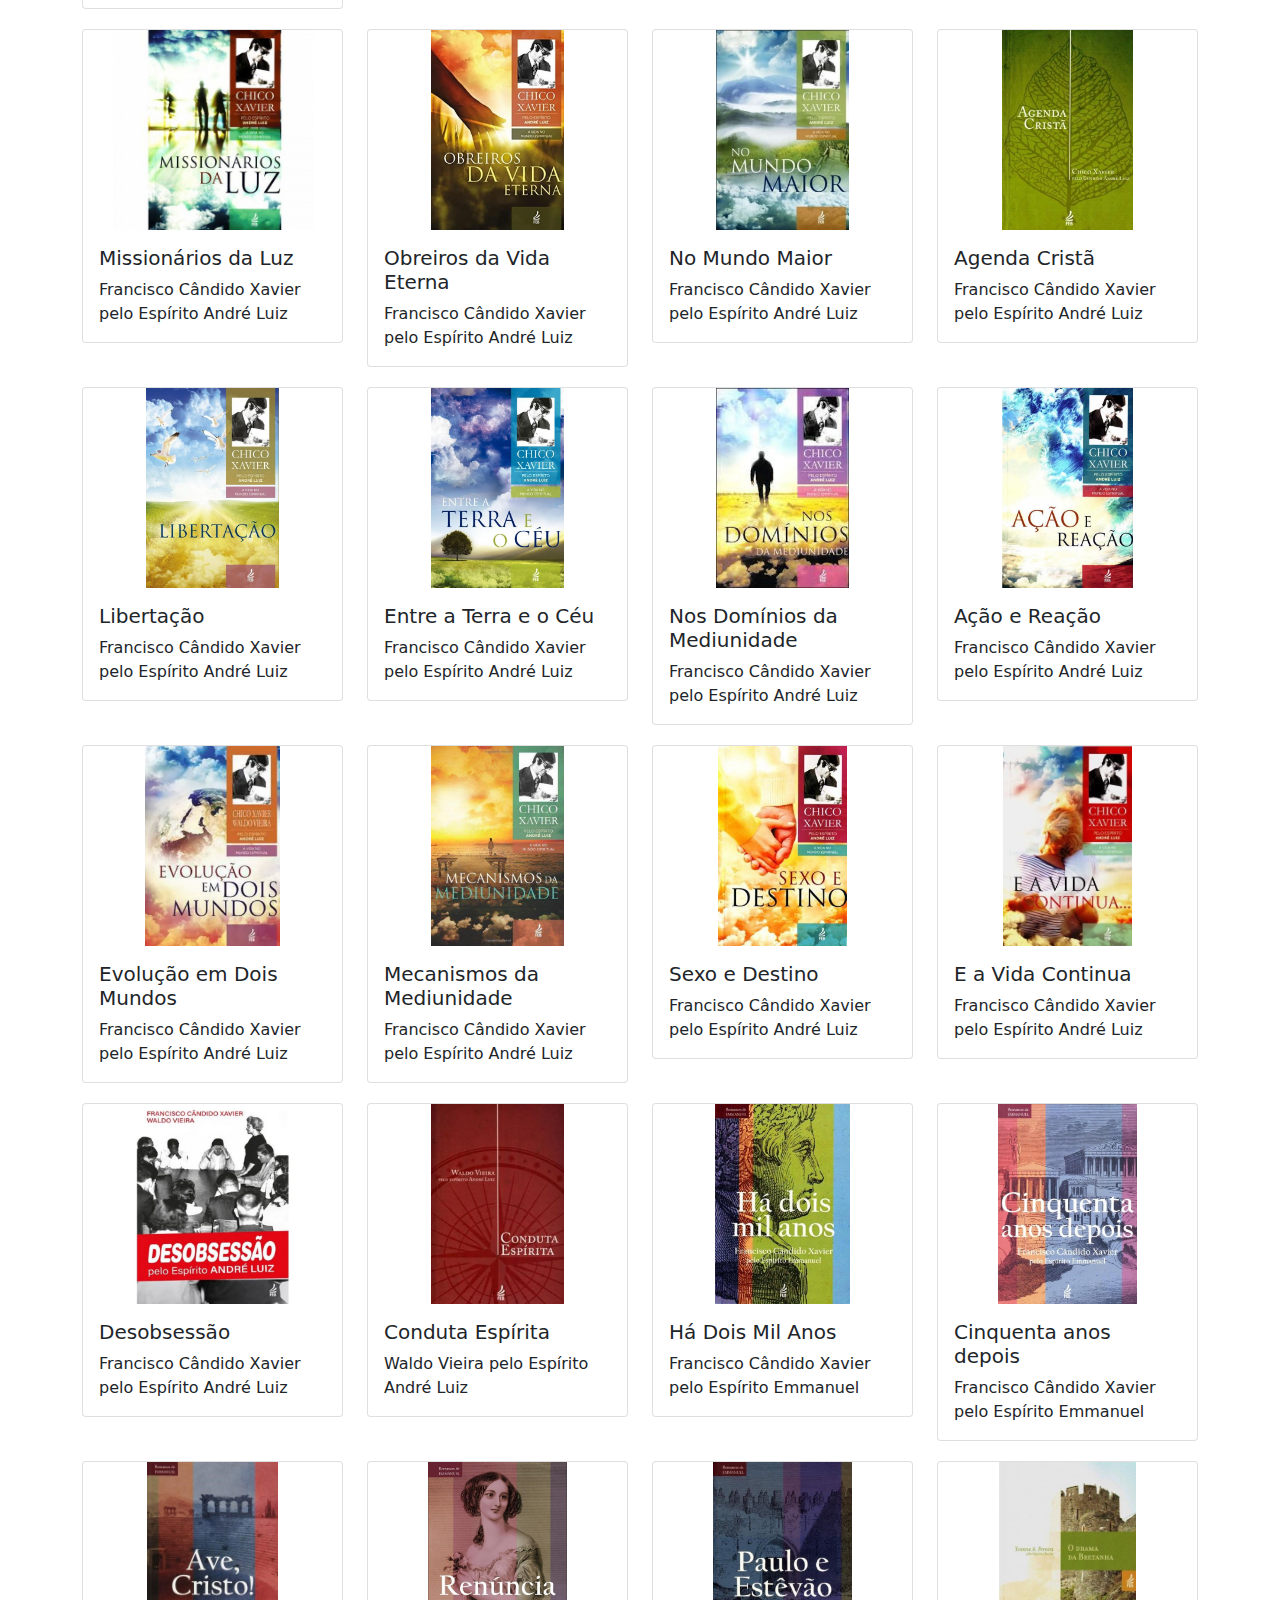
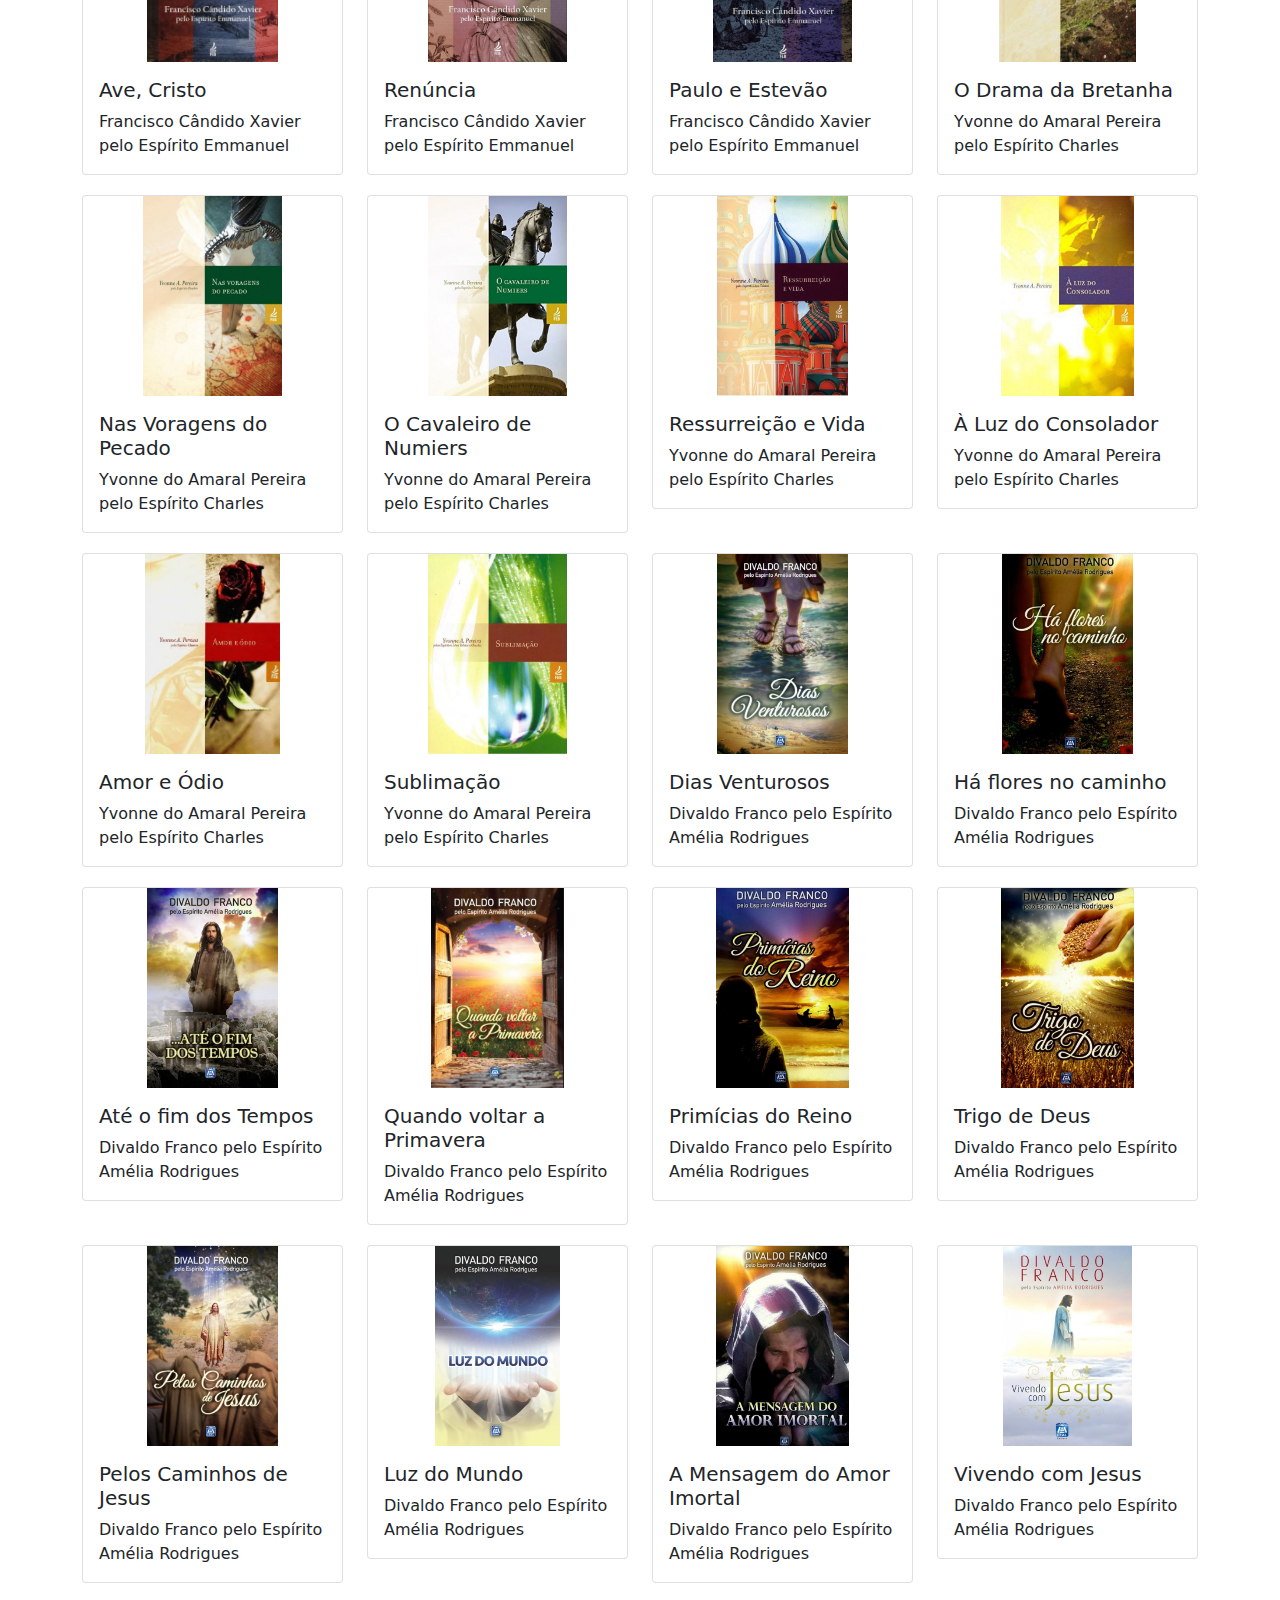
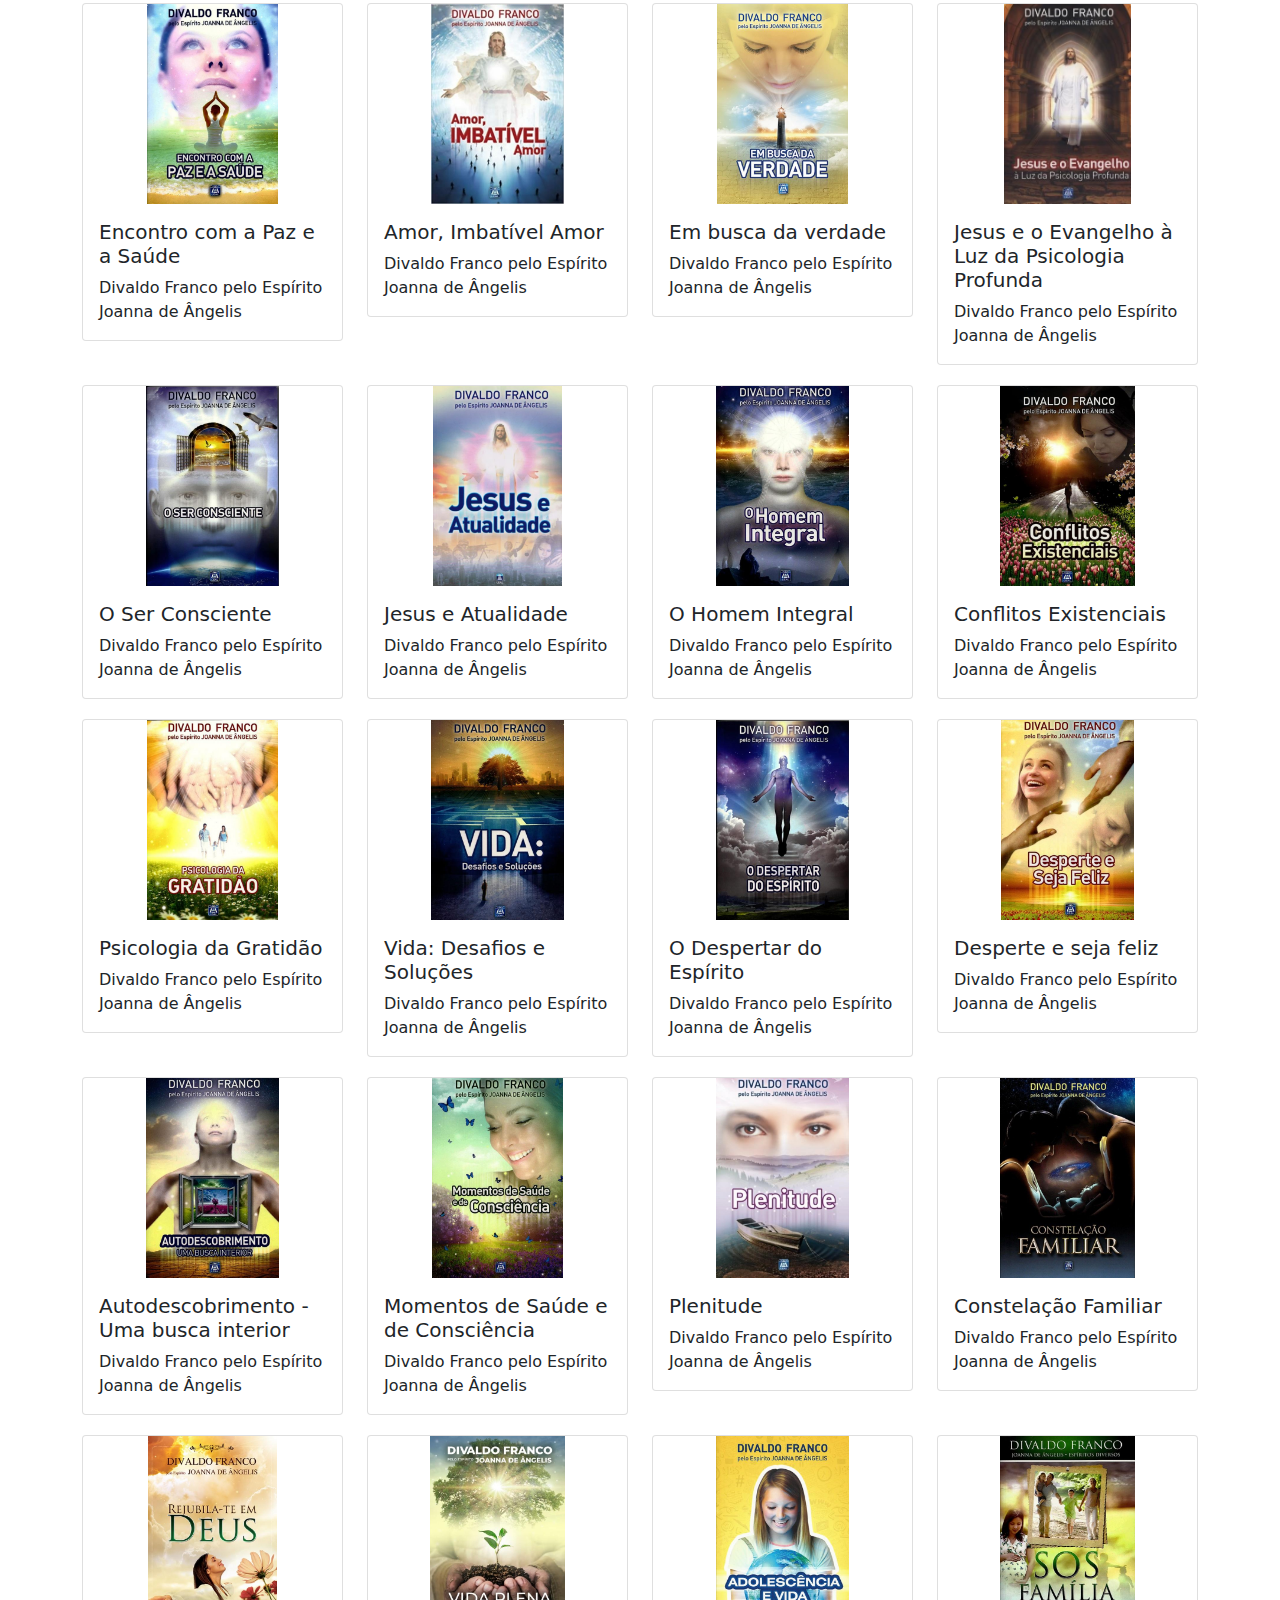
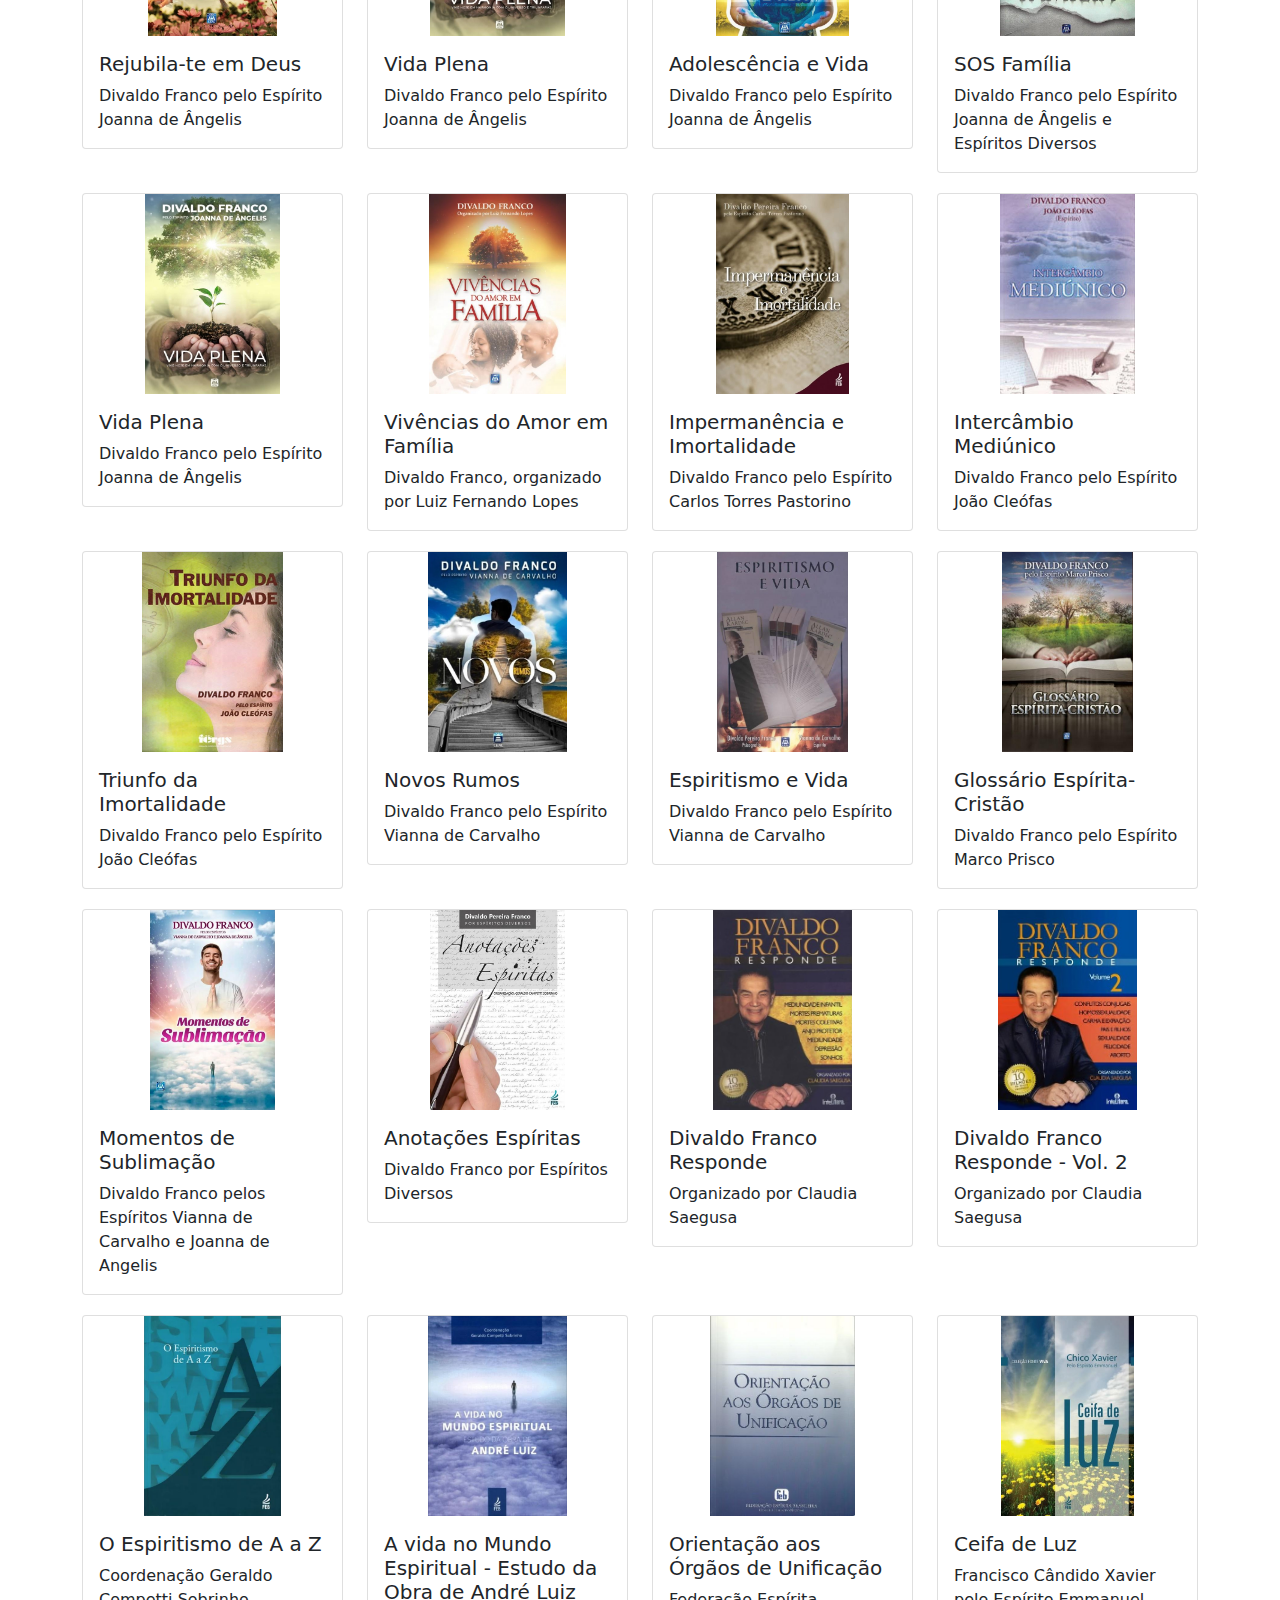
==== commit 8831c8cf: "ajustes de estilo na modal" ====
--- a/index.html
+++ b/index.html
@@ -32,7 +32,7 @@
                     WhatsApp<img src="imagens/wpp_icon.png" alt="WhatsApp"></a>.
             </p>
         </div>
-        <div class="fixed-top-input">
+        <div class="fixed-top-input mb-5">
             <input type="text" id="searchInput" class="form-control" placeholder="Digite o título ou o autor">
         </div>
         <div class="row" id="catalogoContainer"></div>
--- a/styles/styles.css
+++ b/styles/styles.css
@@ -22,9 +22,9 @@
 }
 
 .modal-body img {
-    max-width: 100%;
+    max-width: 80%;
     height: auto;
-    max-height: 80vh; /* Para garantir que a imagem não ultrapasse 80% da altura da tela */
+    max-height: 60vh; /* Para garantir que a imagem não ultrapasse 70% da altura da tela */
 }
 
 .fixed-top-input {
@@ -32,10 +32,10 @@
     position: sticky;
     top: 0;
     background-color: white;
-    z-index: 1000;
+    z-index: 1000; 
     padding-top: 10px;
     padding-bottom: 10px;
-    box-shadow: 0 2px 4px rgba(0, 0, 0, 0.1);
+    /* box-shadow: 0 2px 4px rgba(0, 0, 0, 0.1); */
 }
 
 .whatsapp-info {
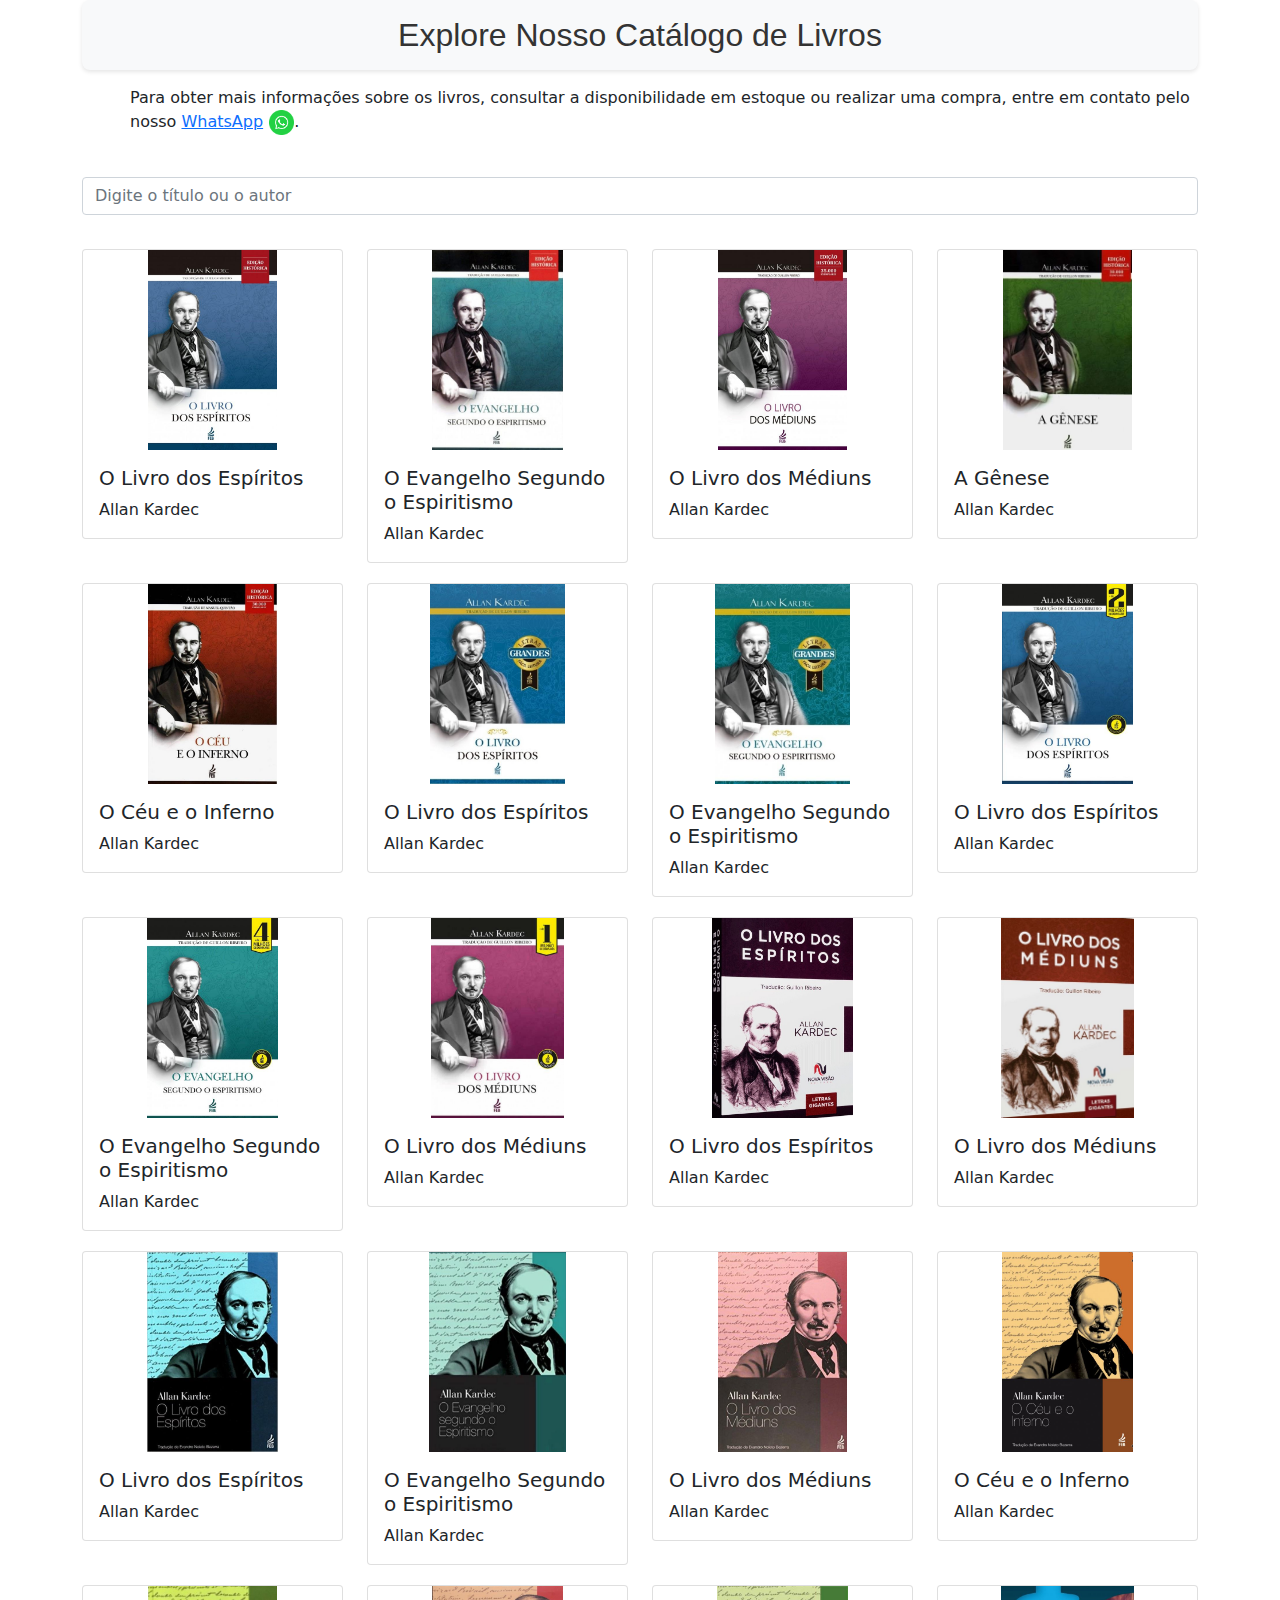
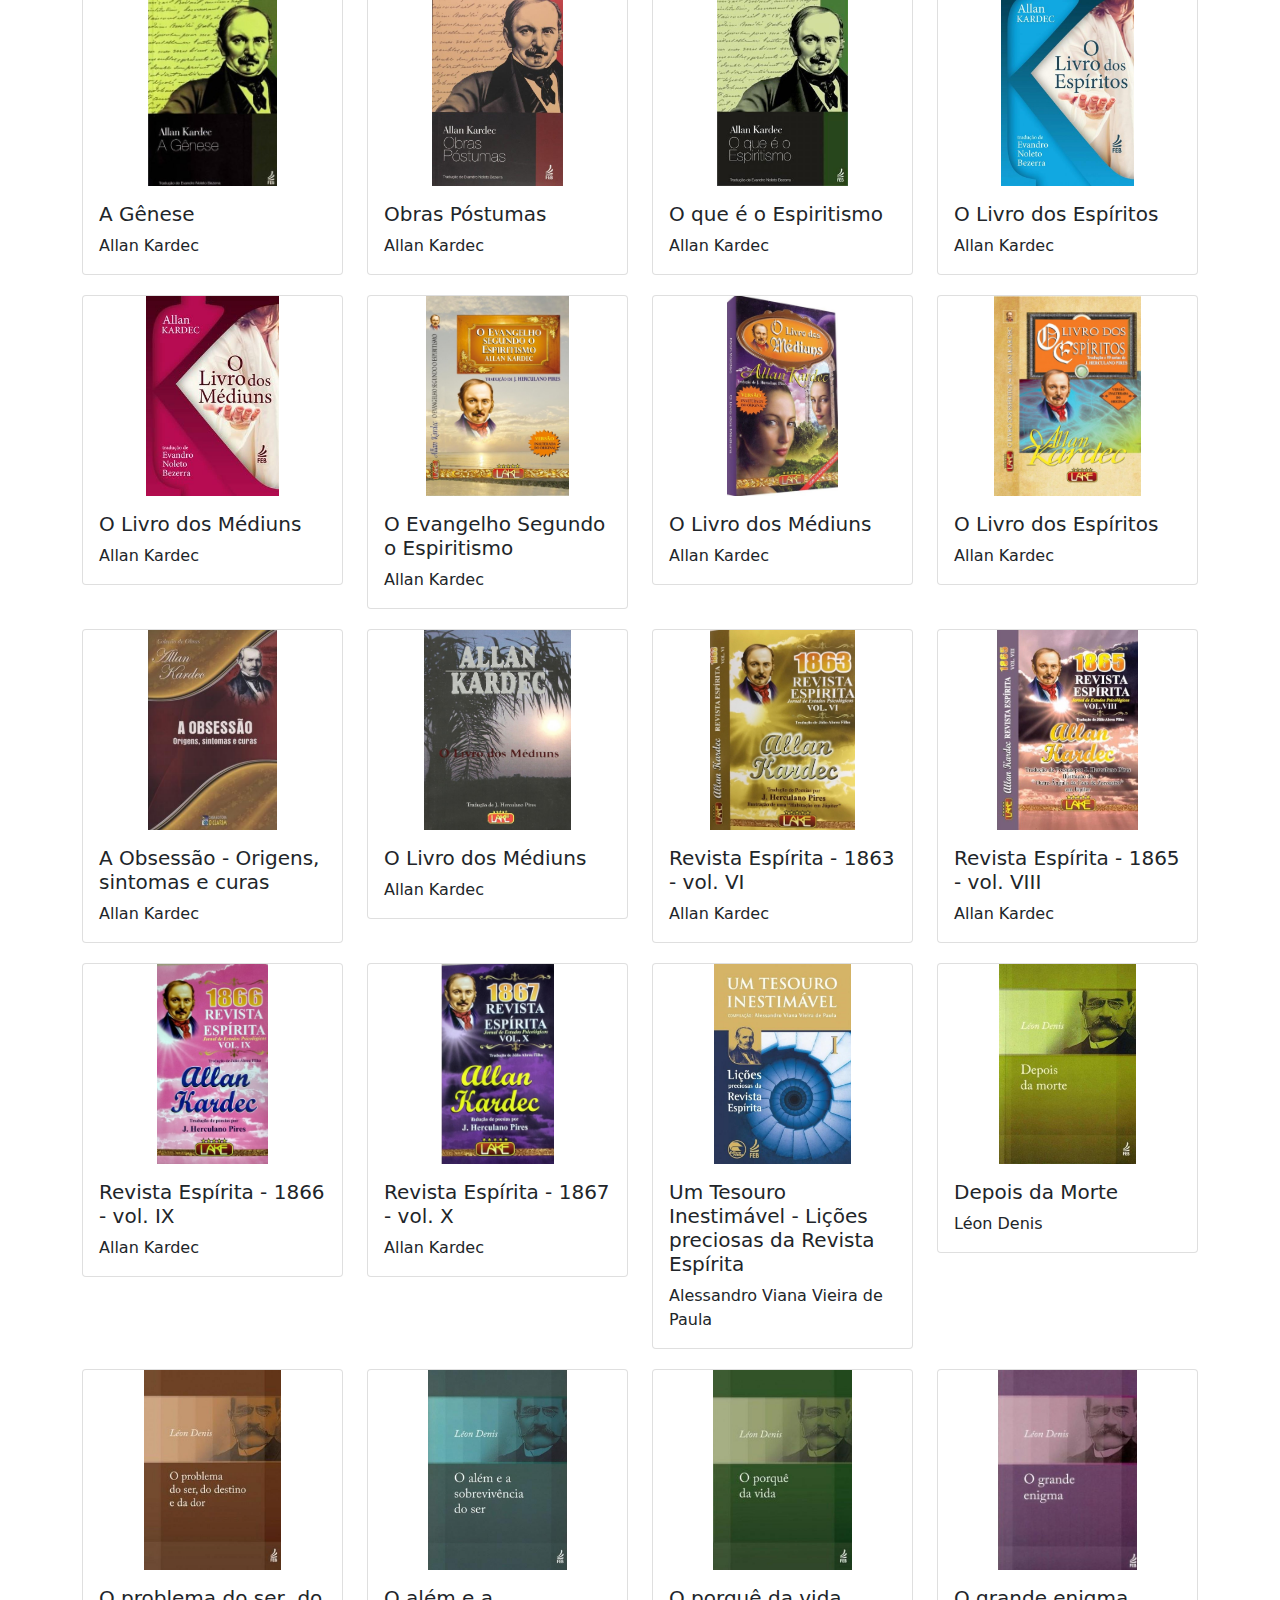
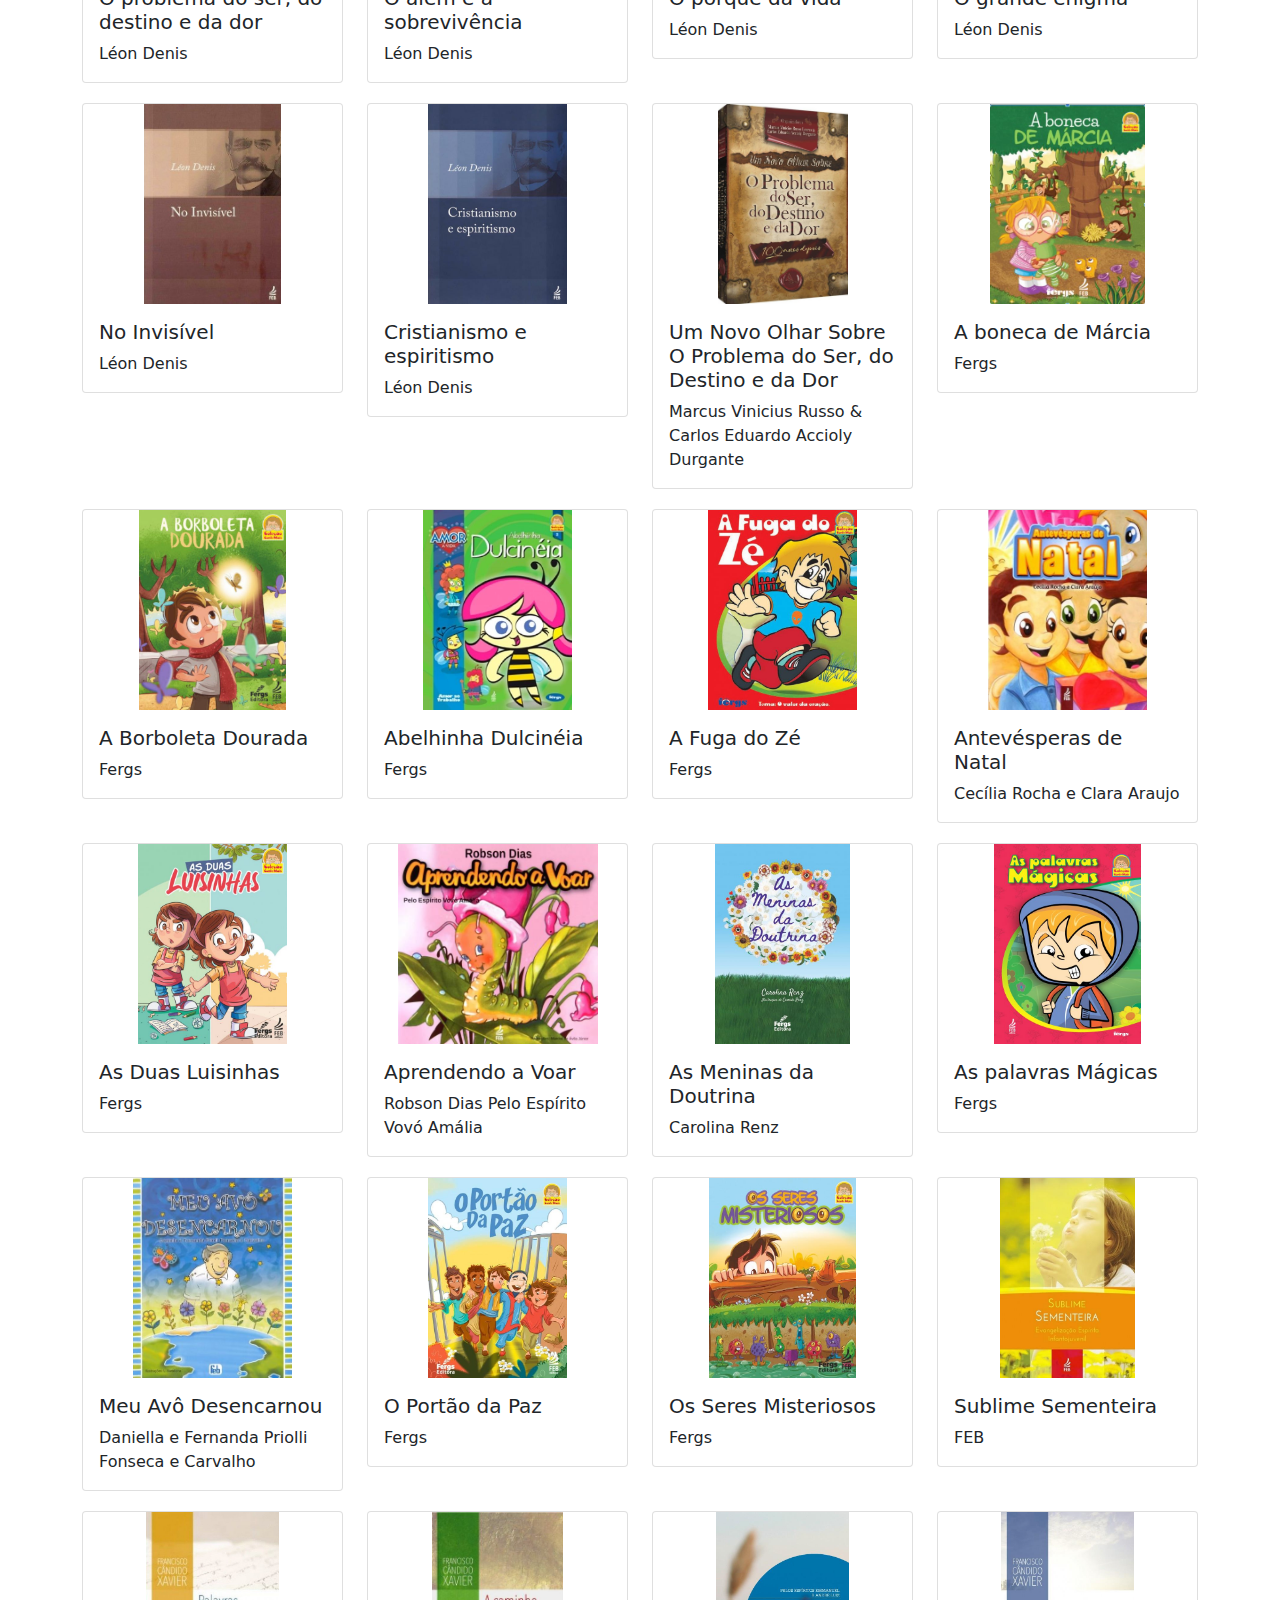
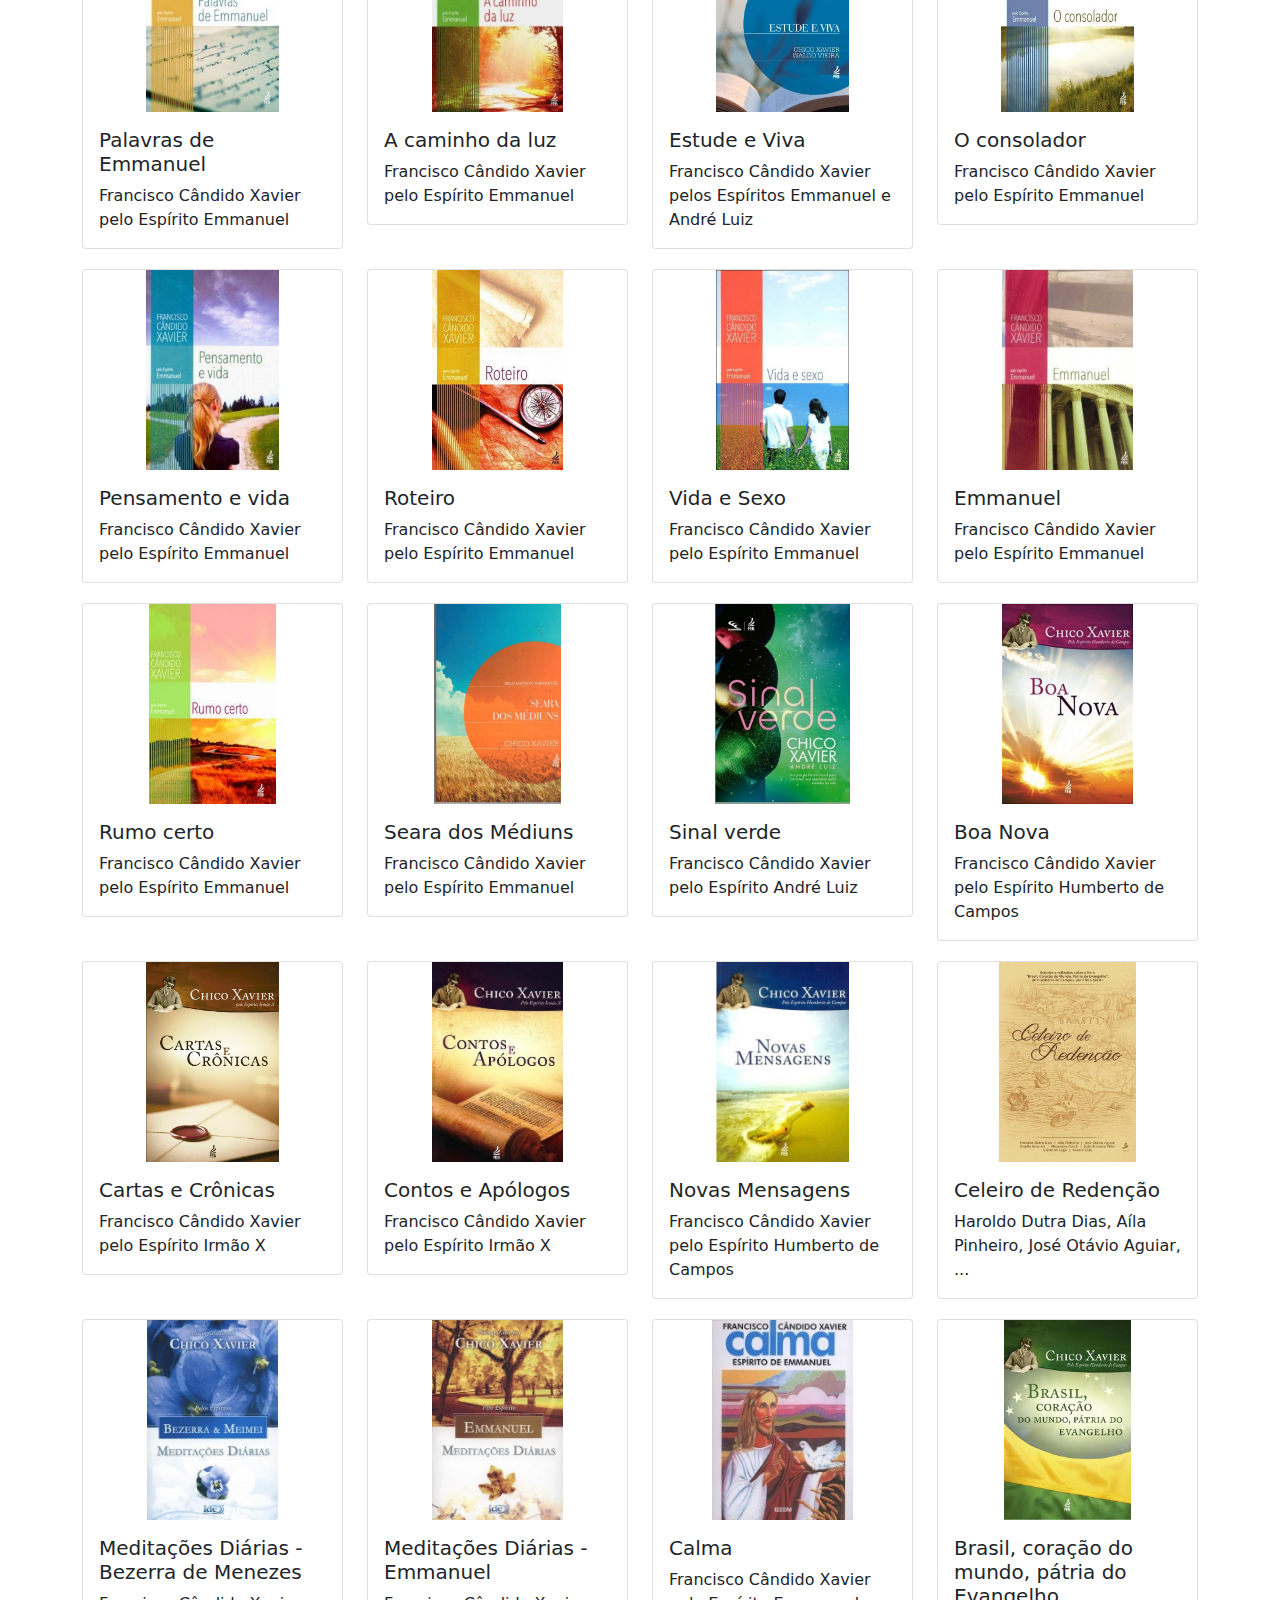
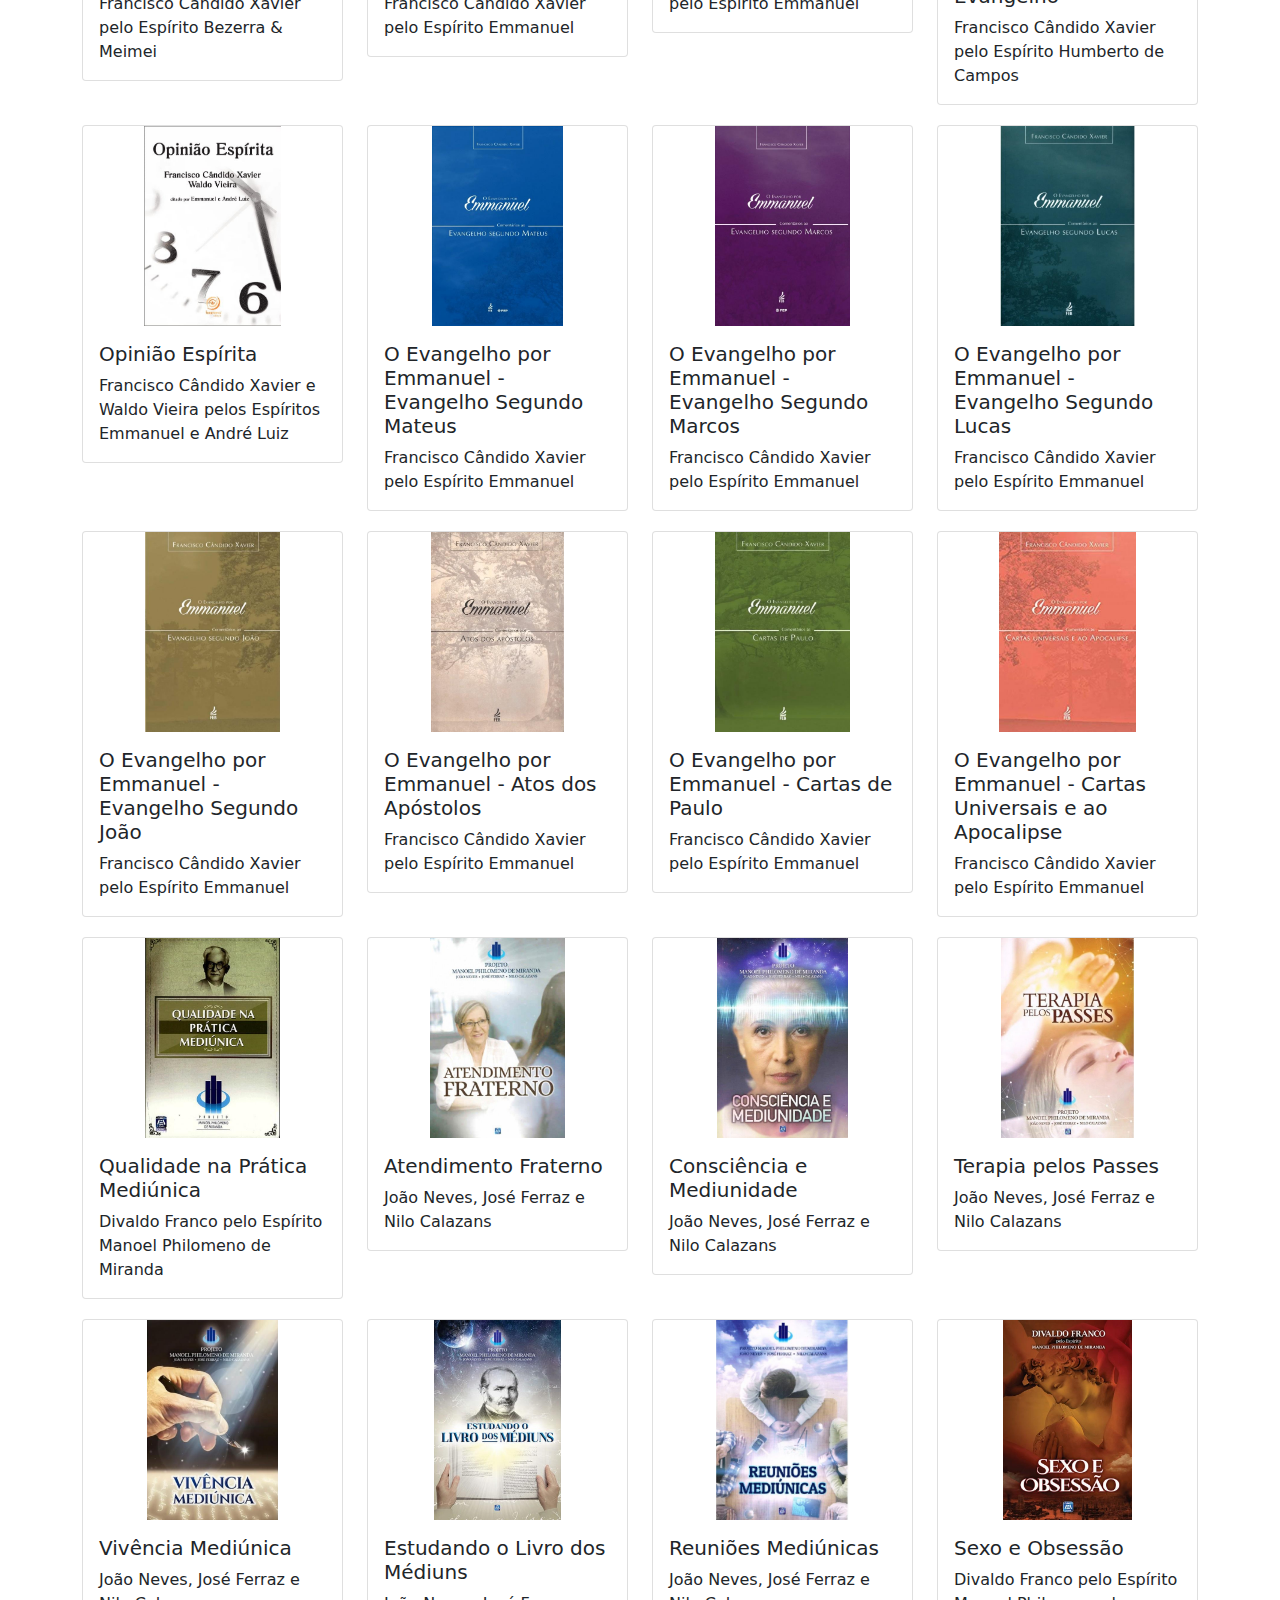
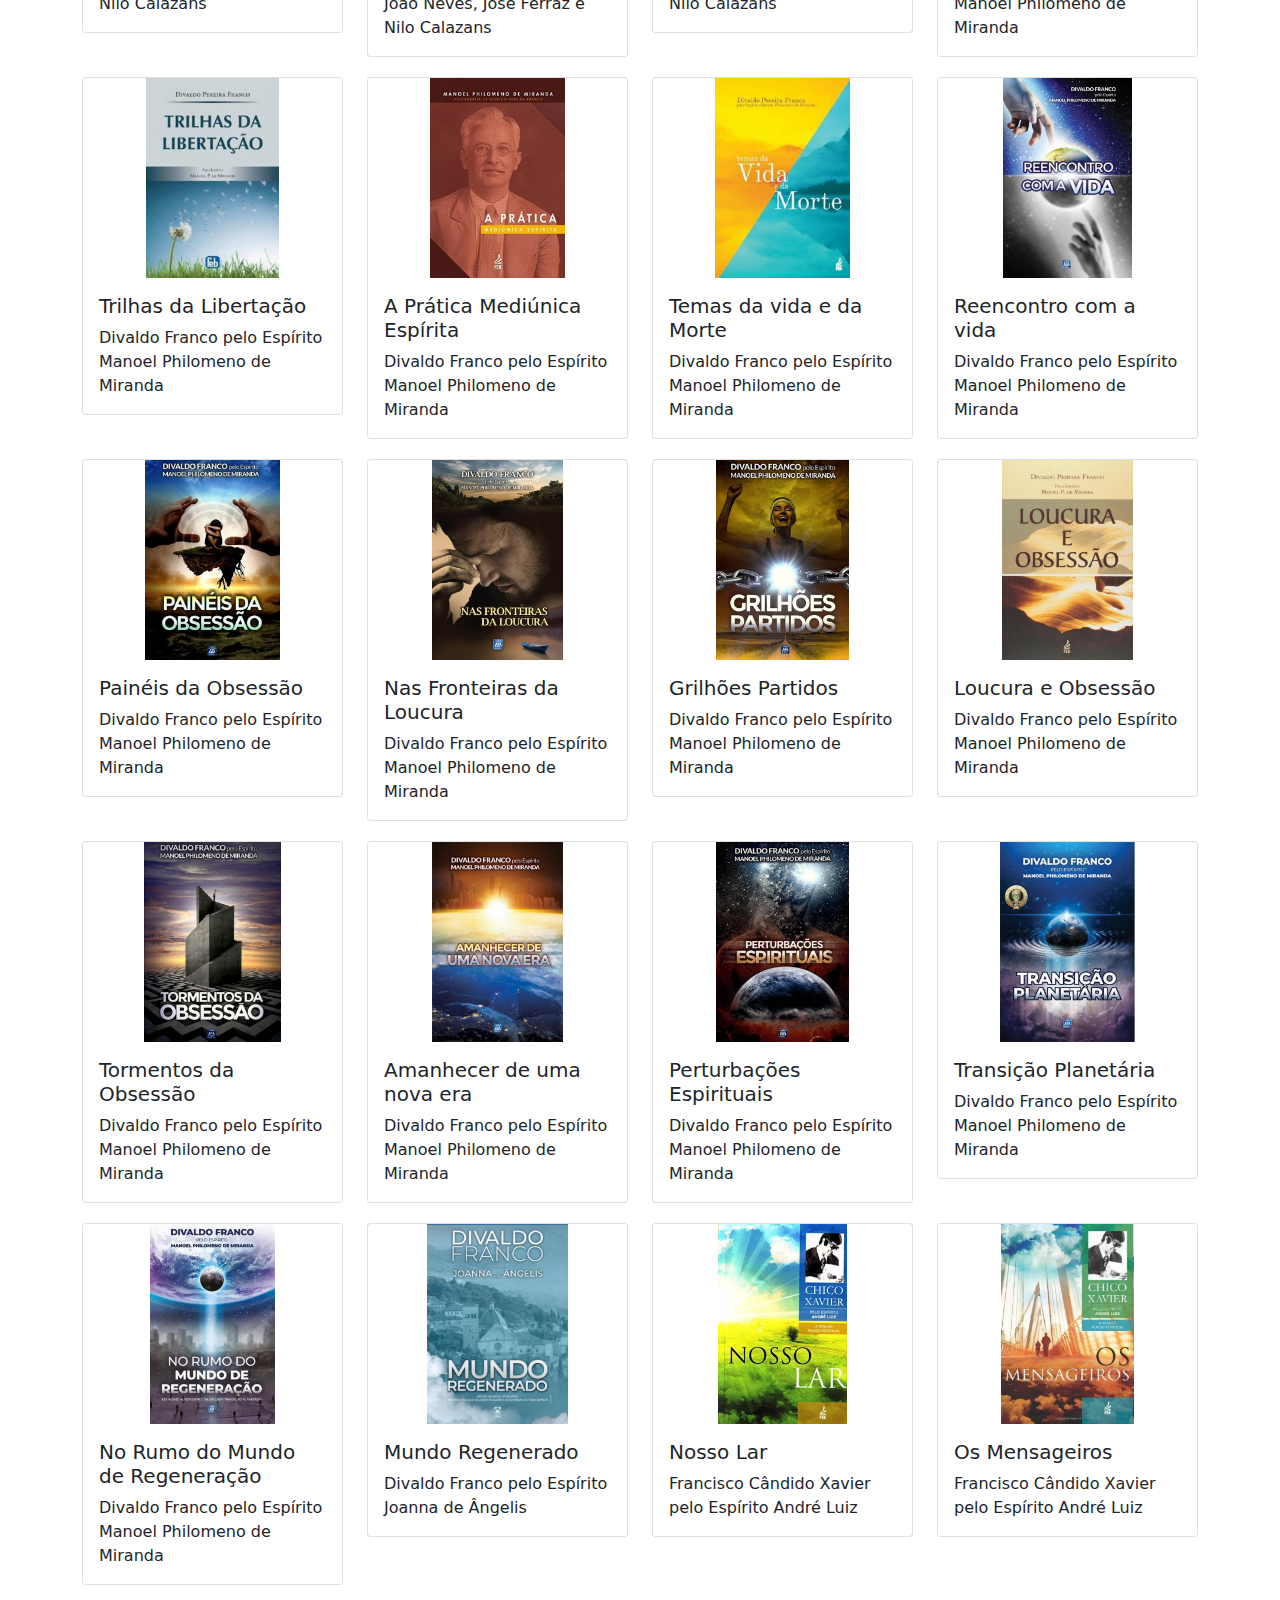
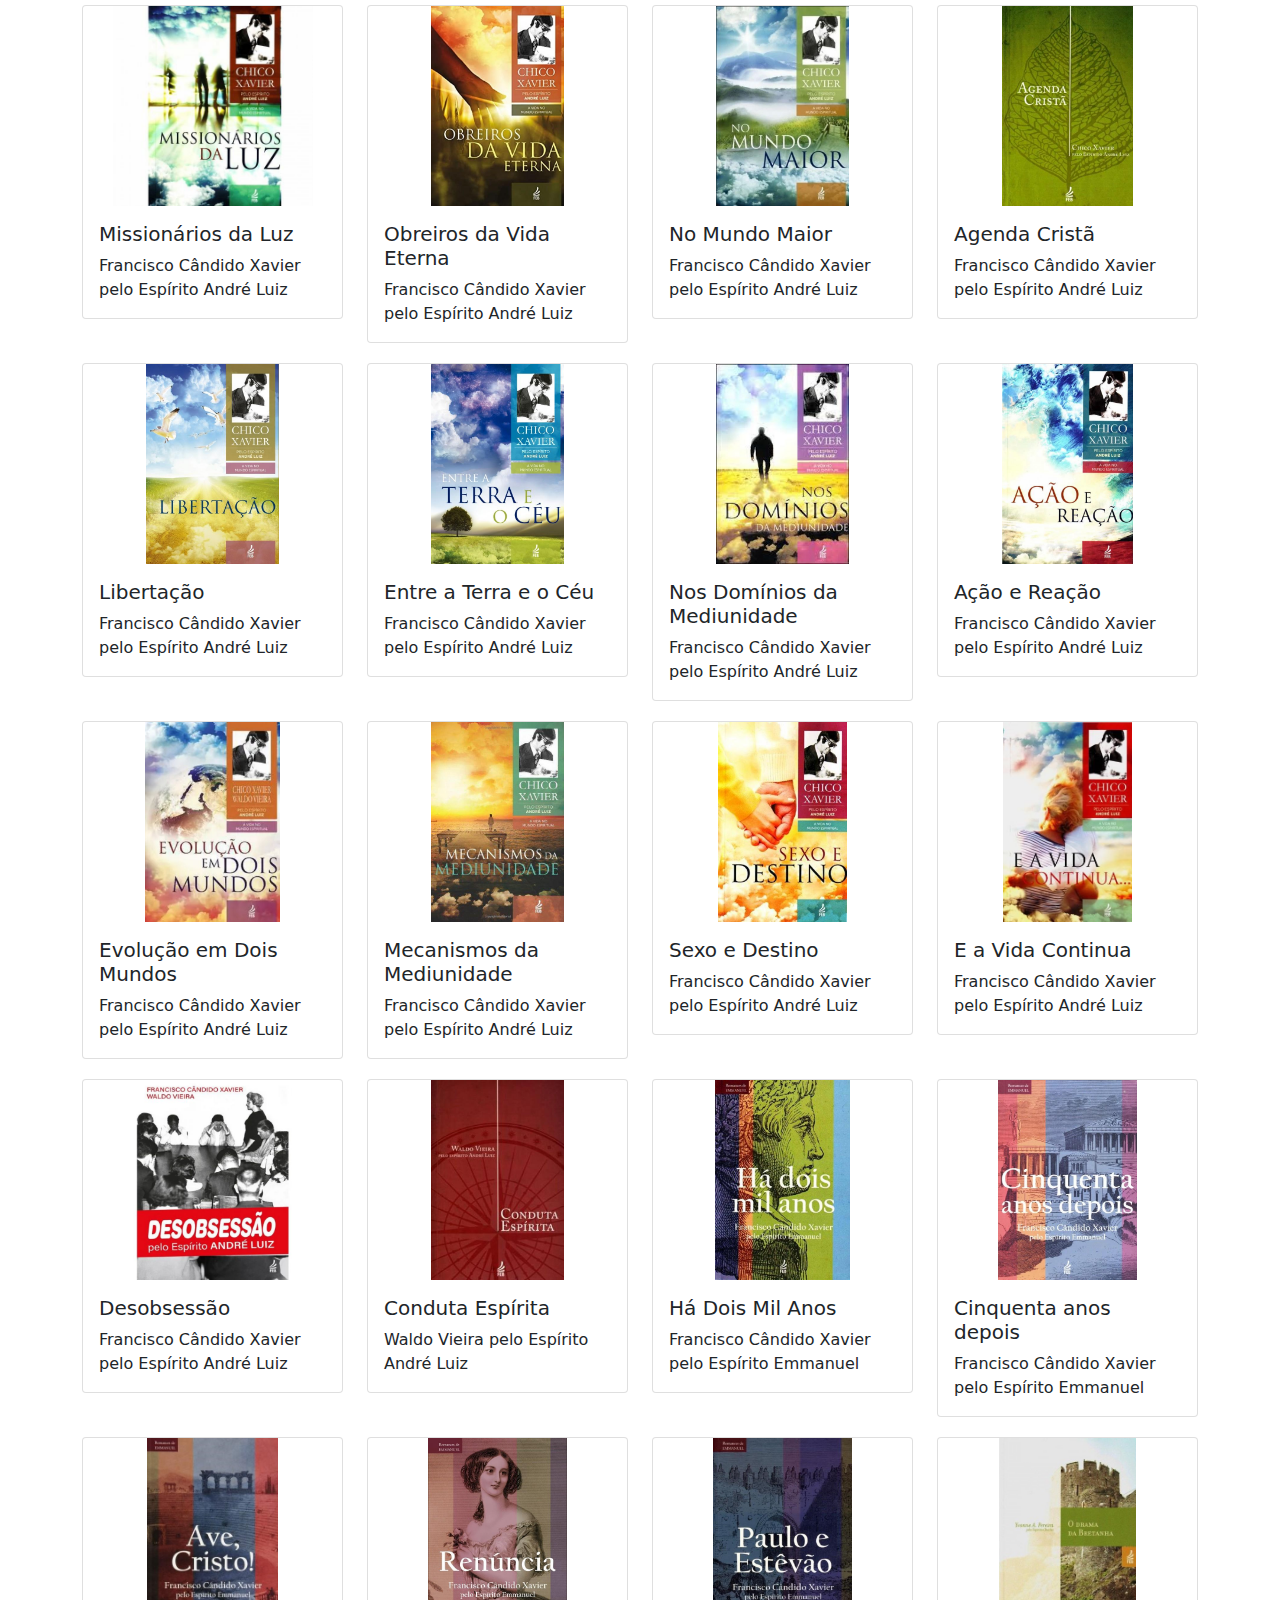
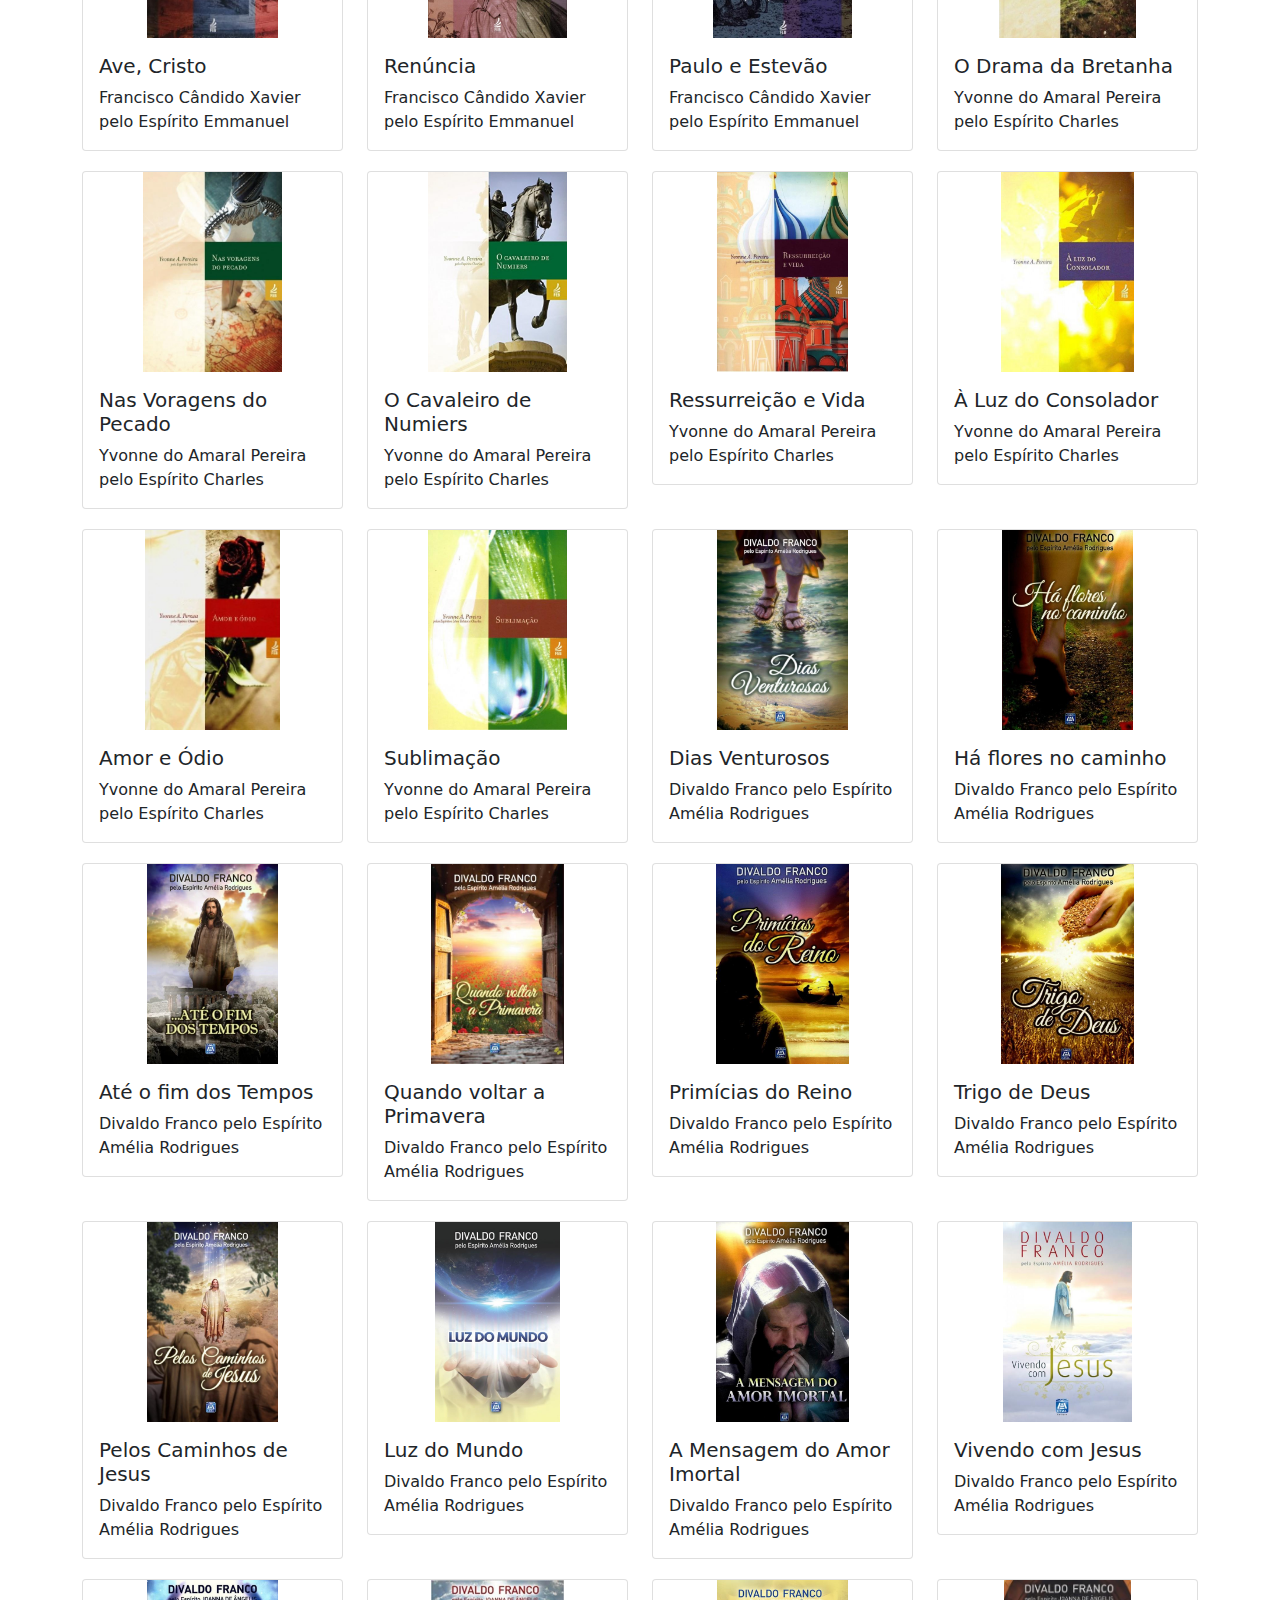
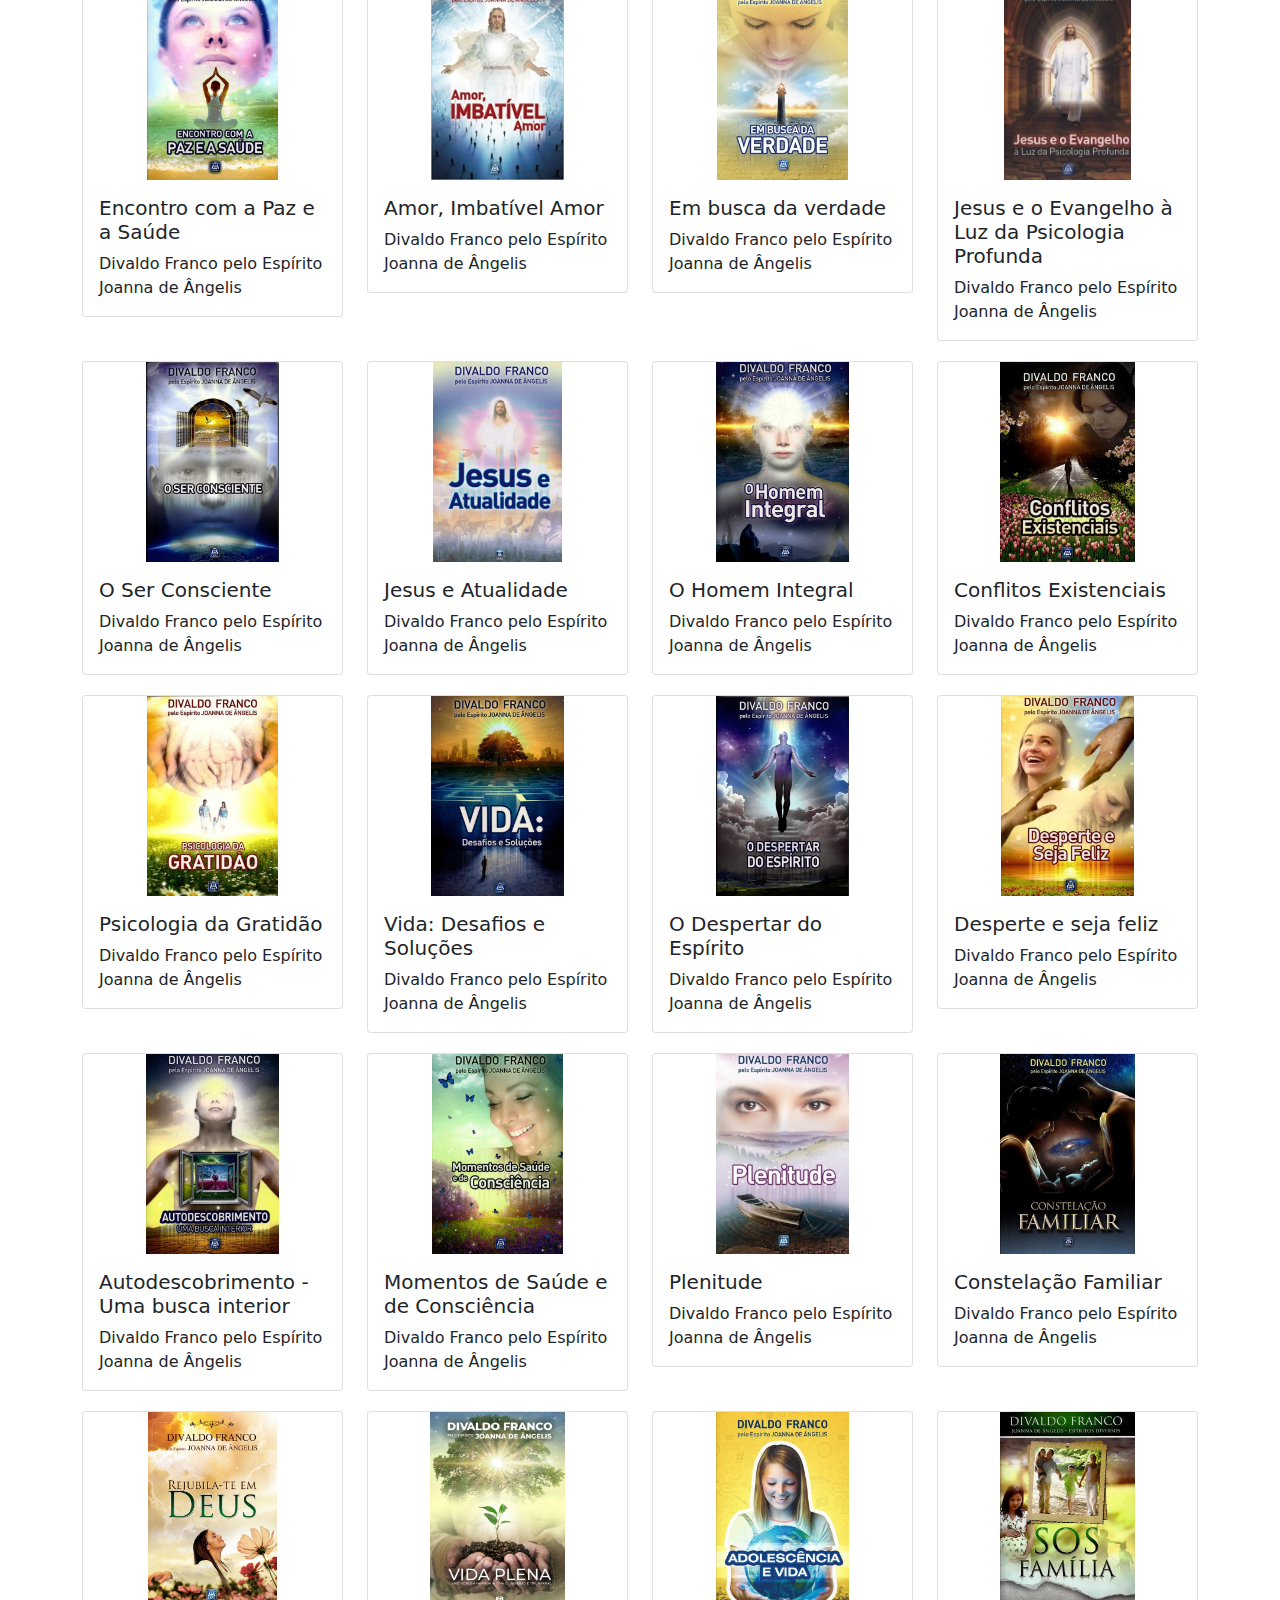
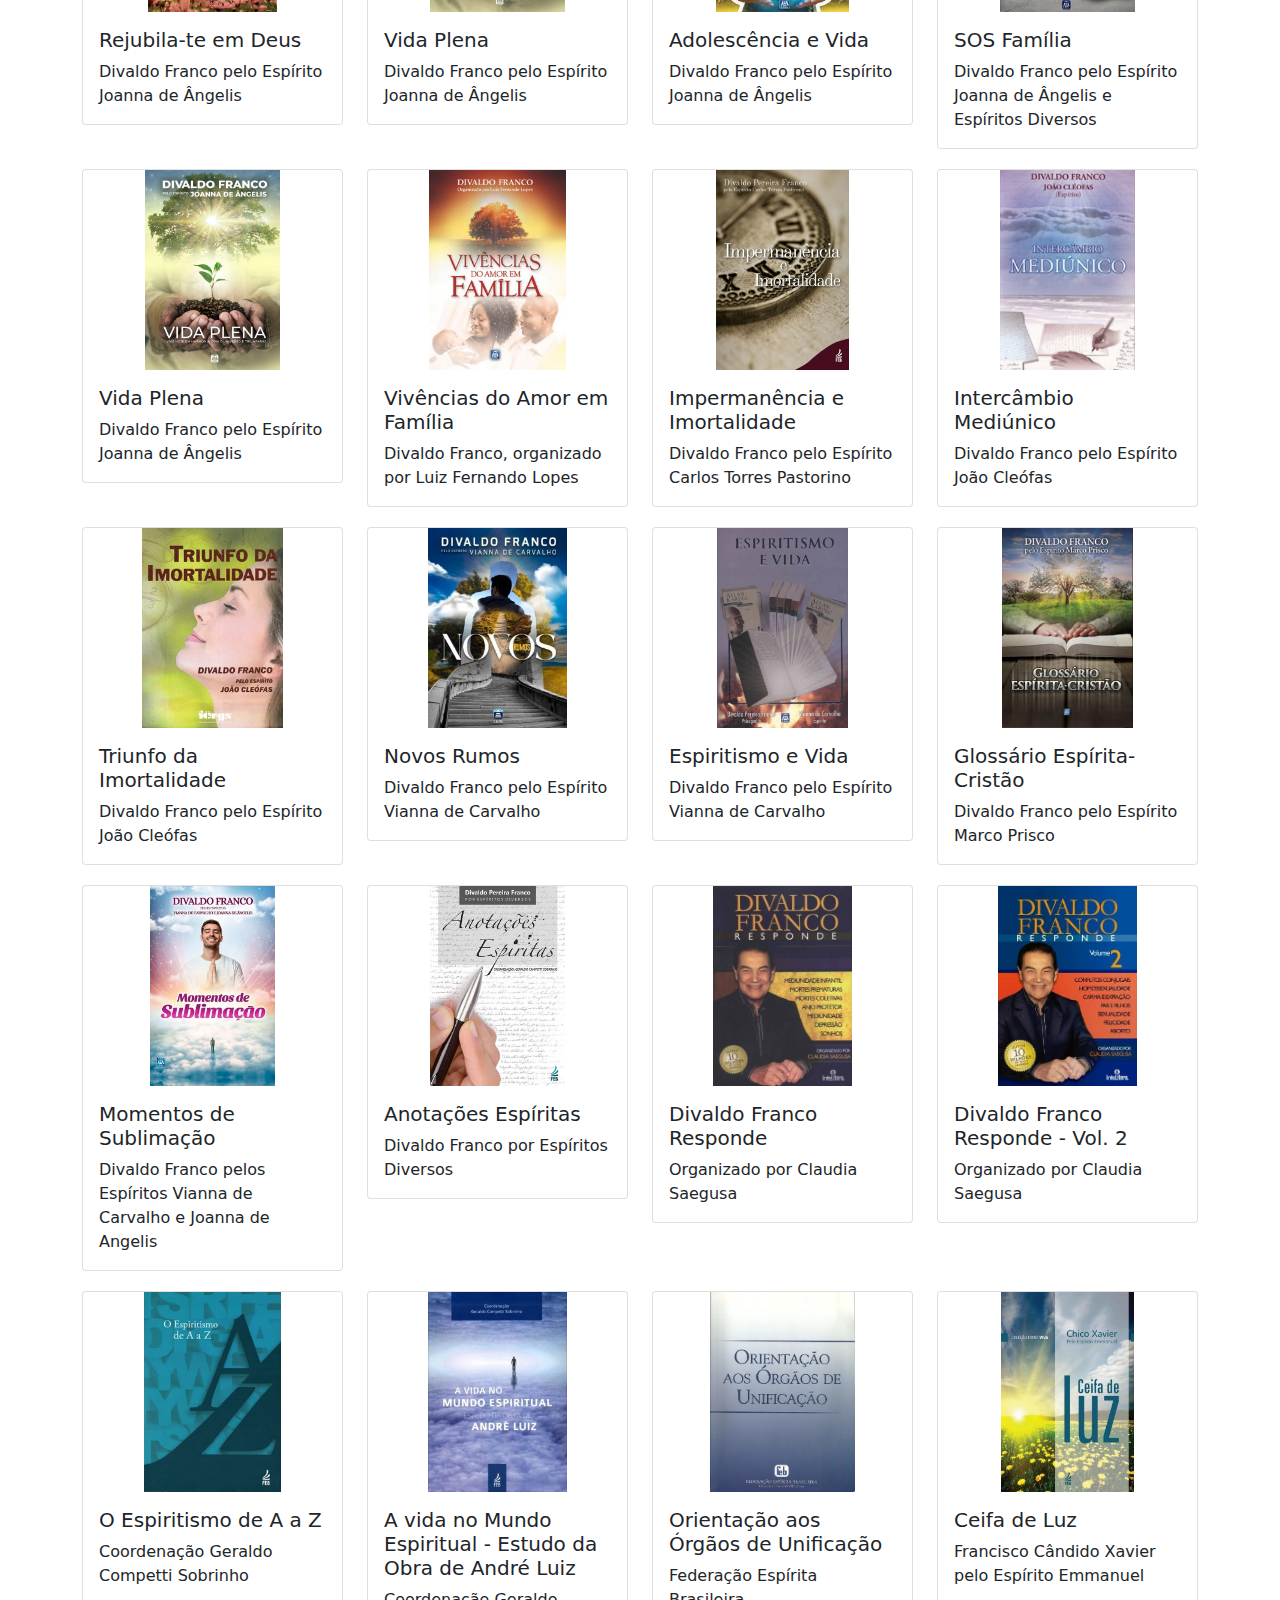
==== commit c6c6d64d: "ajuste margem input text" ====
--- a/index.html
+++ b/index.html
@@ -32,7 +32,7 @@
                     WhatsApp<img src="imagens/wpp_icon.png" alt="WhatsApp"></a>.
             </p>
         </div>
-        <div class="fixed-top-input mb-5">
+        <div class="fixed-top-input mb-4">
             <input type="text" id="searchInput" class="form-control" placeholder="Digite o título ou o autor">
         </div>
         <div class="row" id="catalogoContainer"></div>
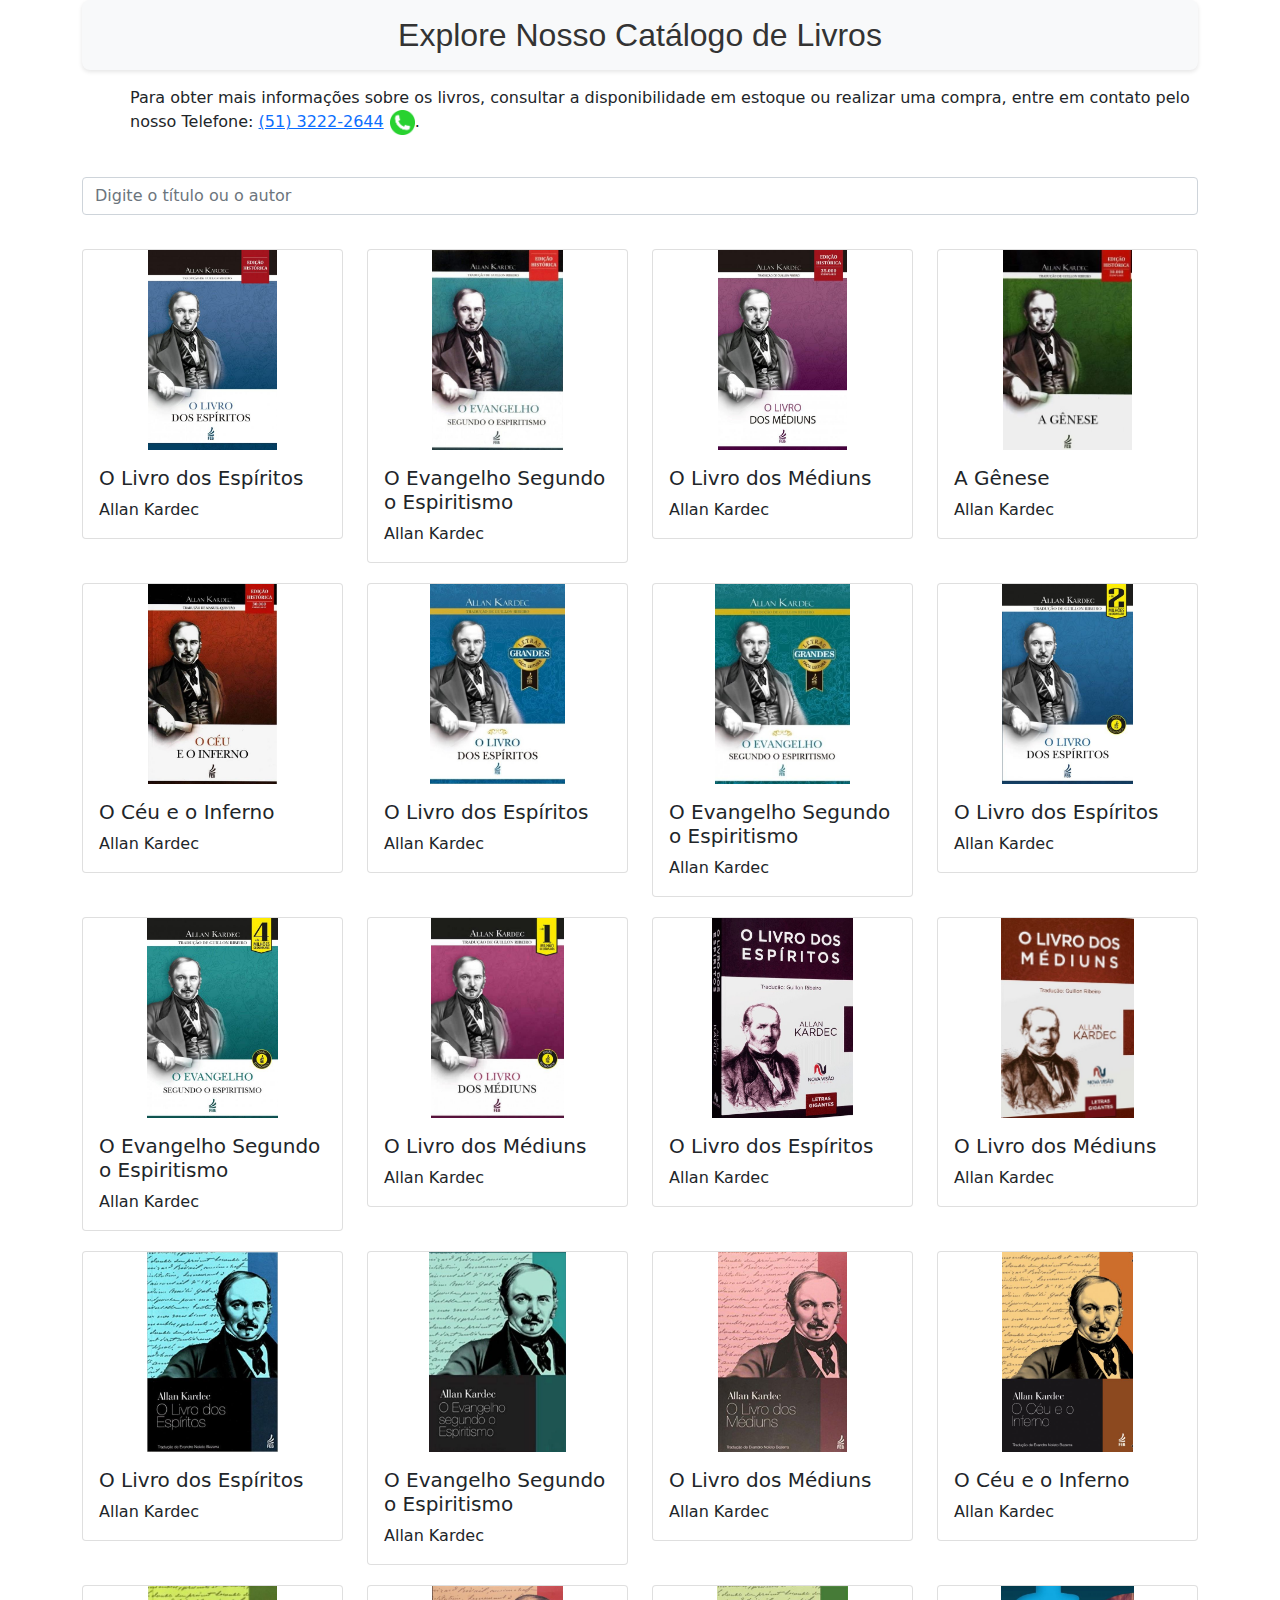
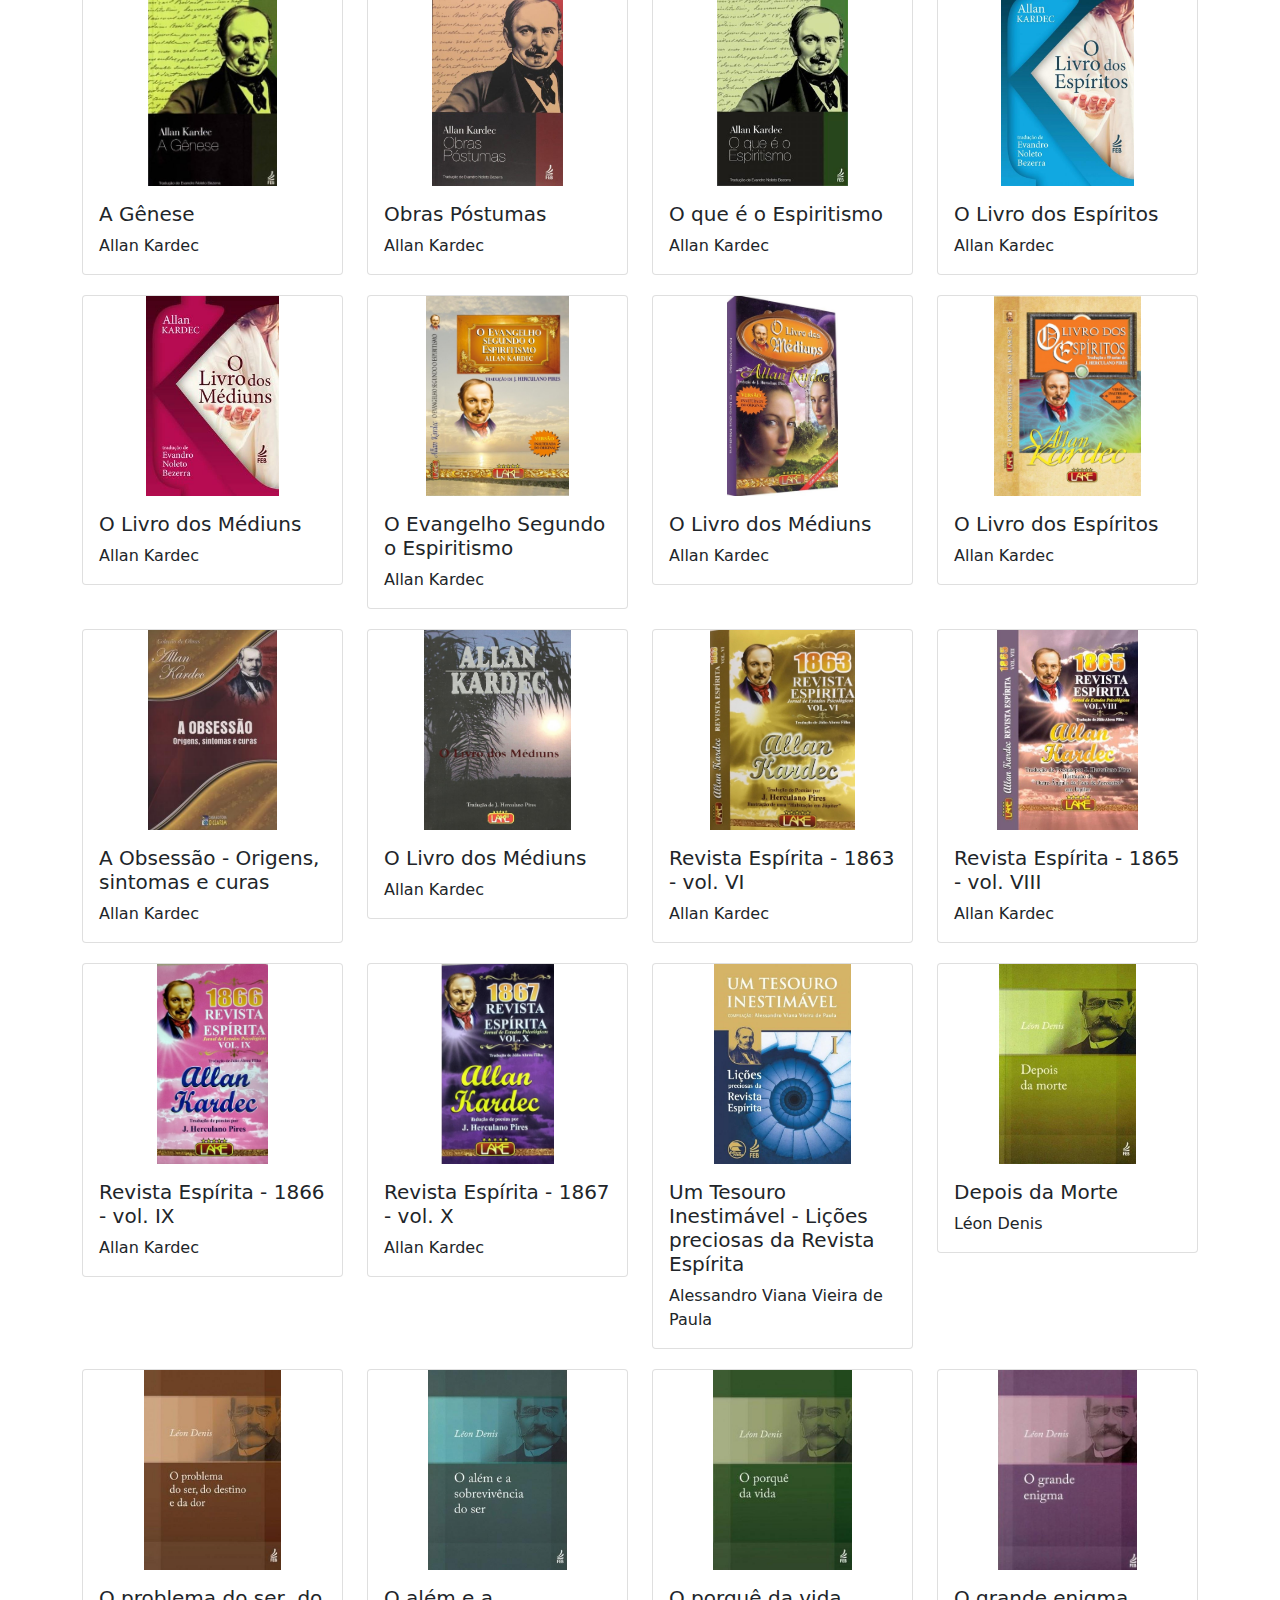
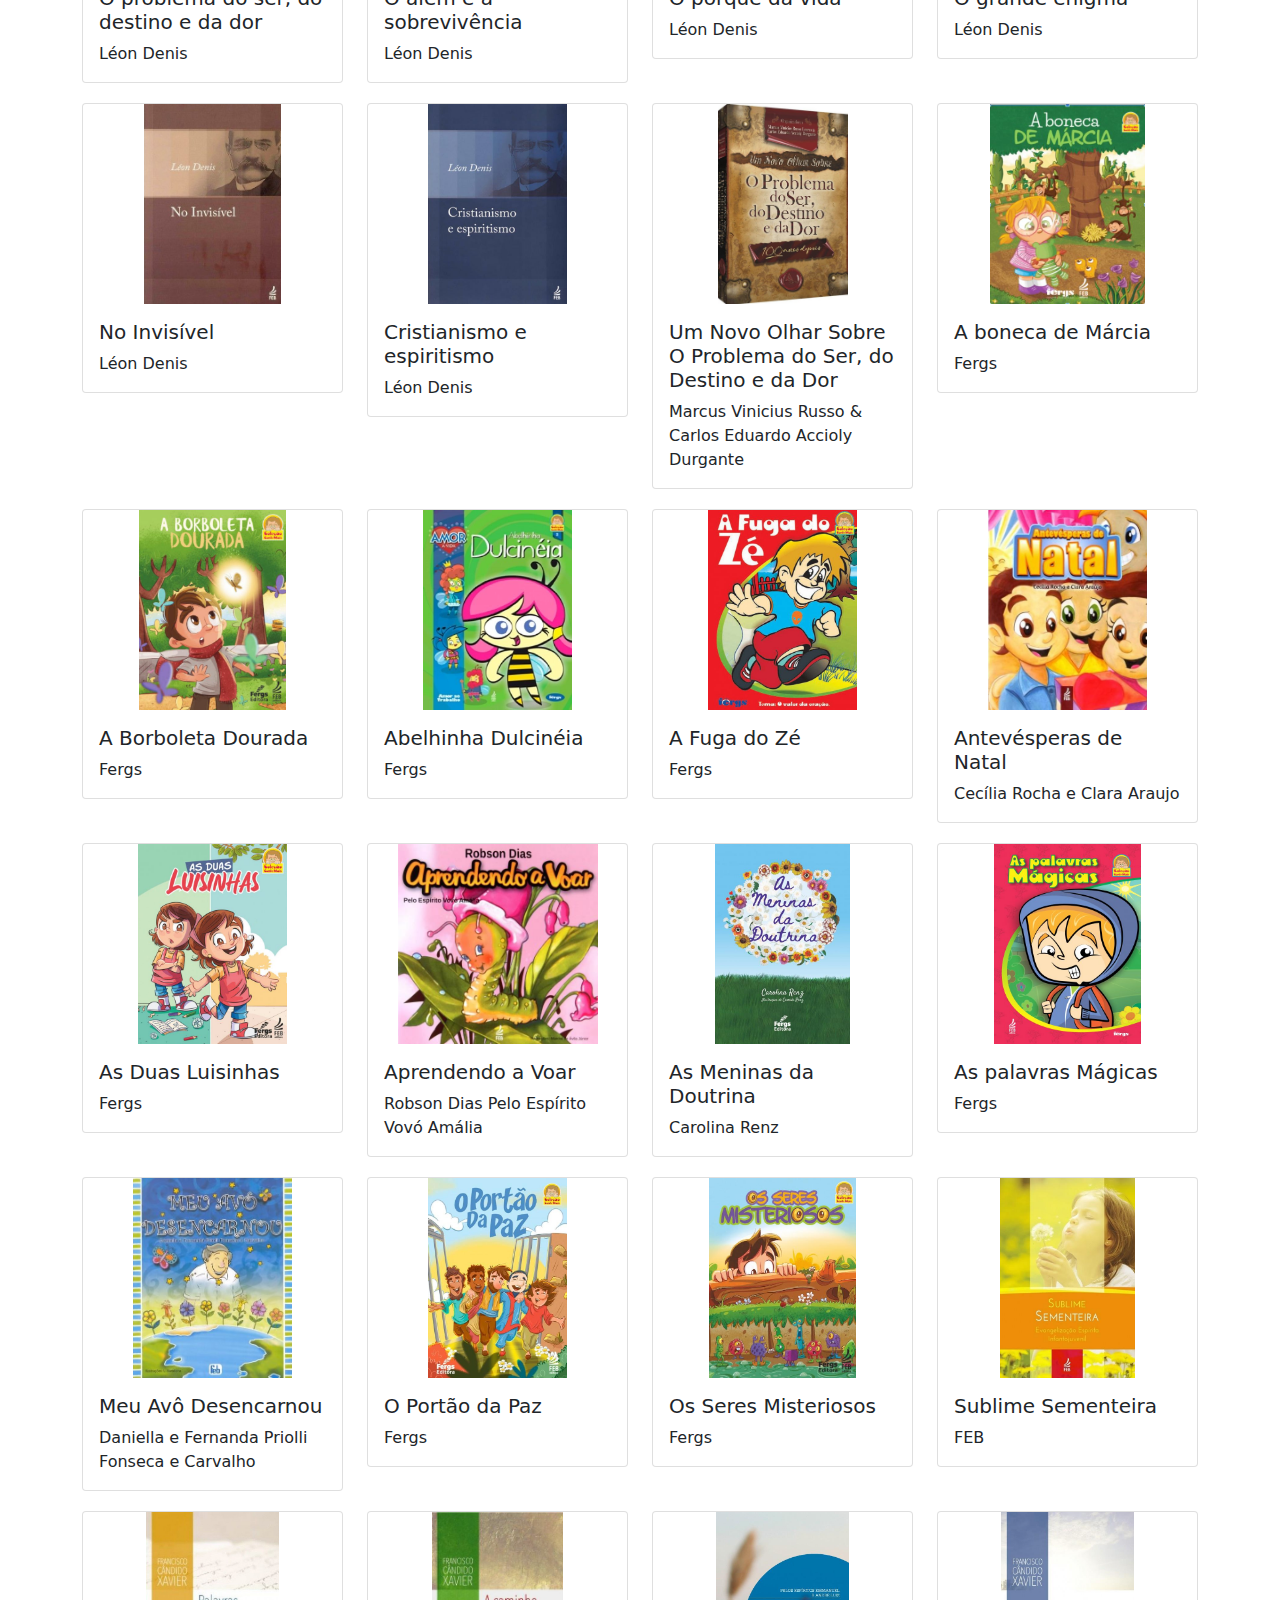
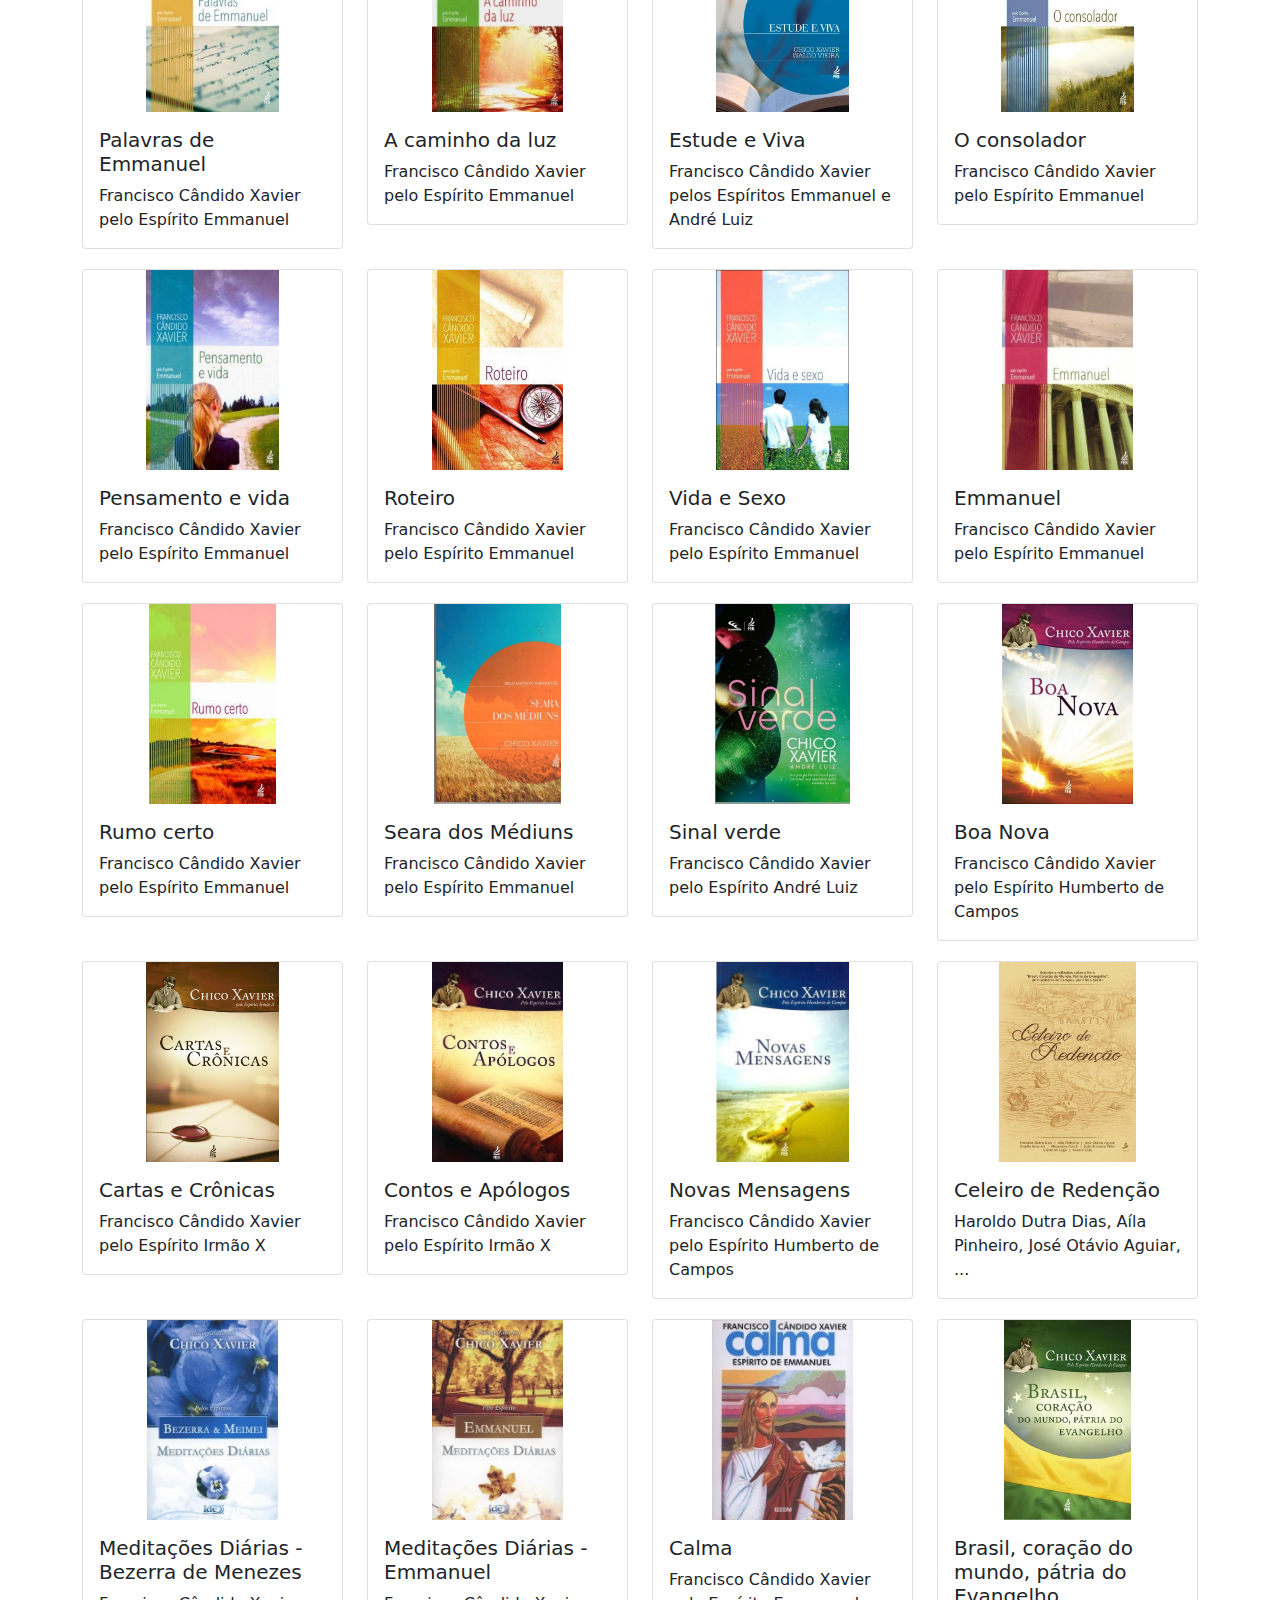
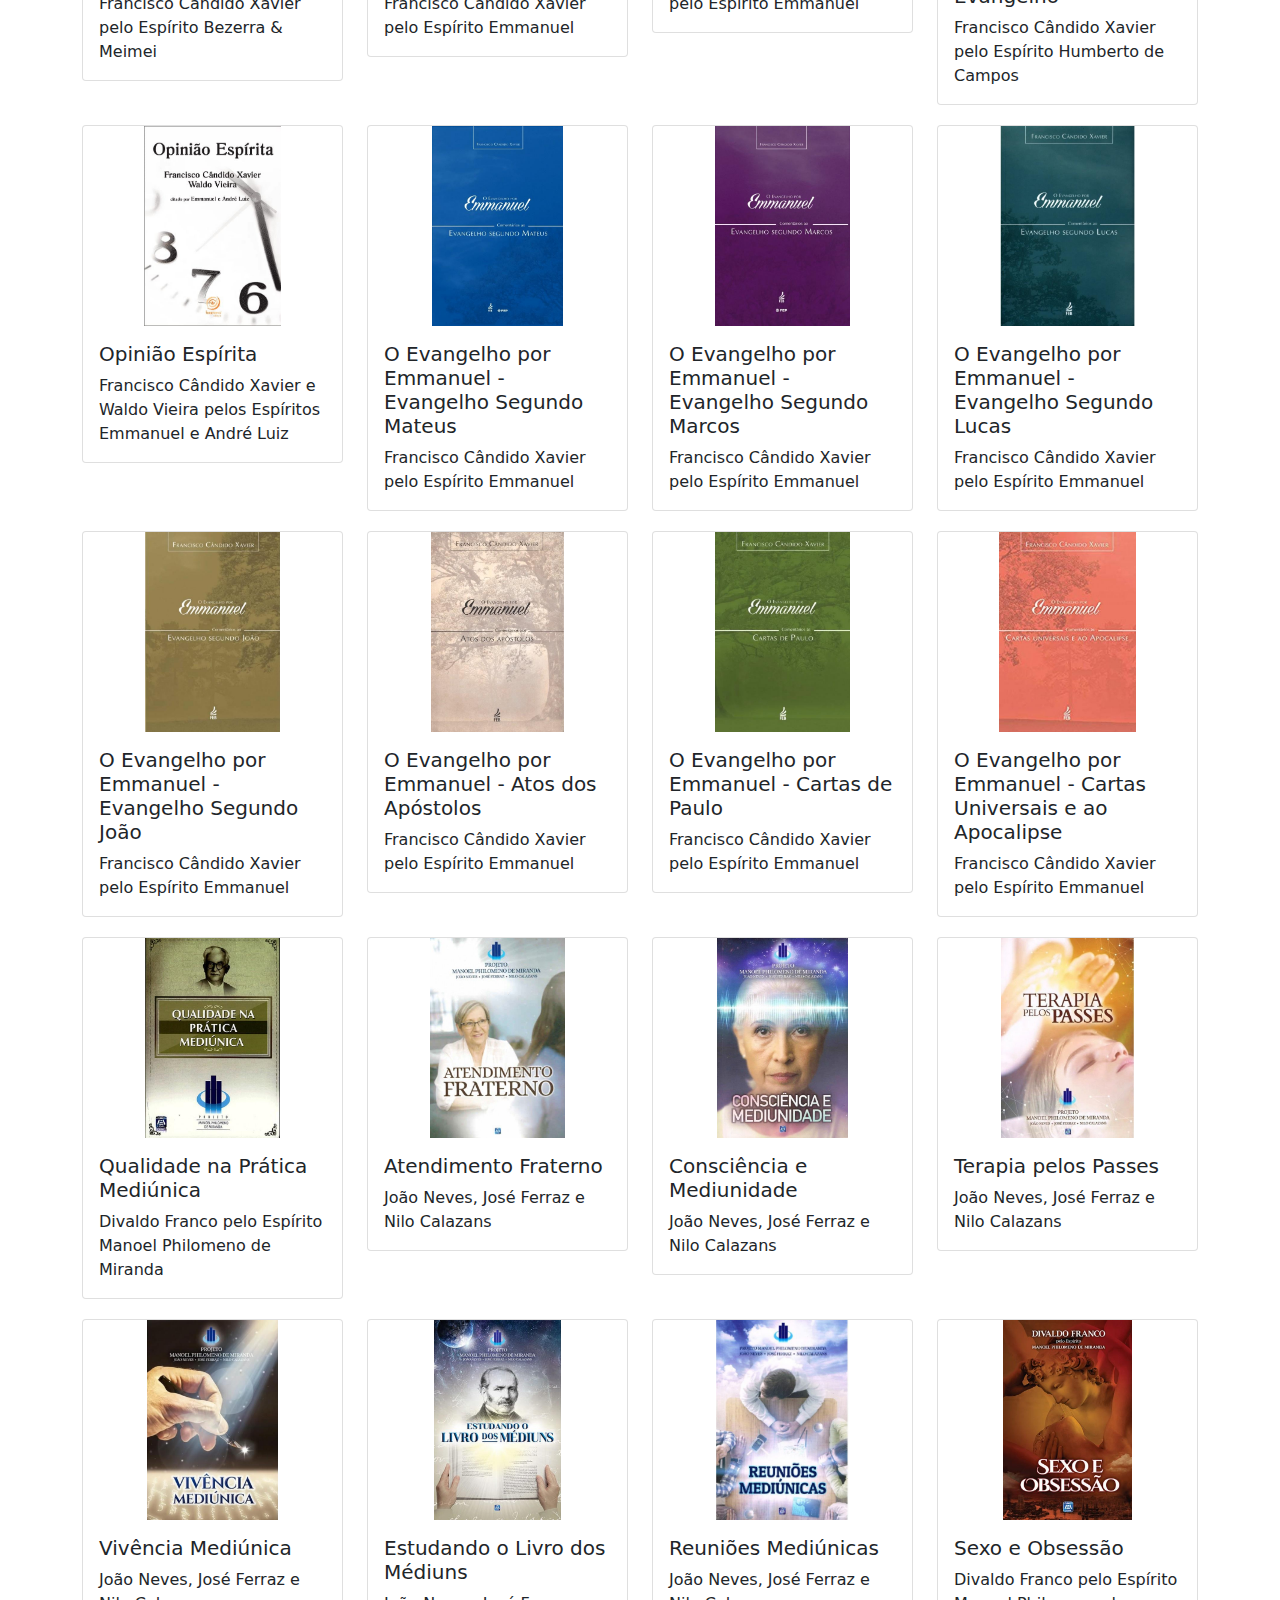
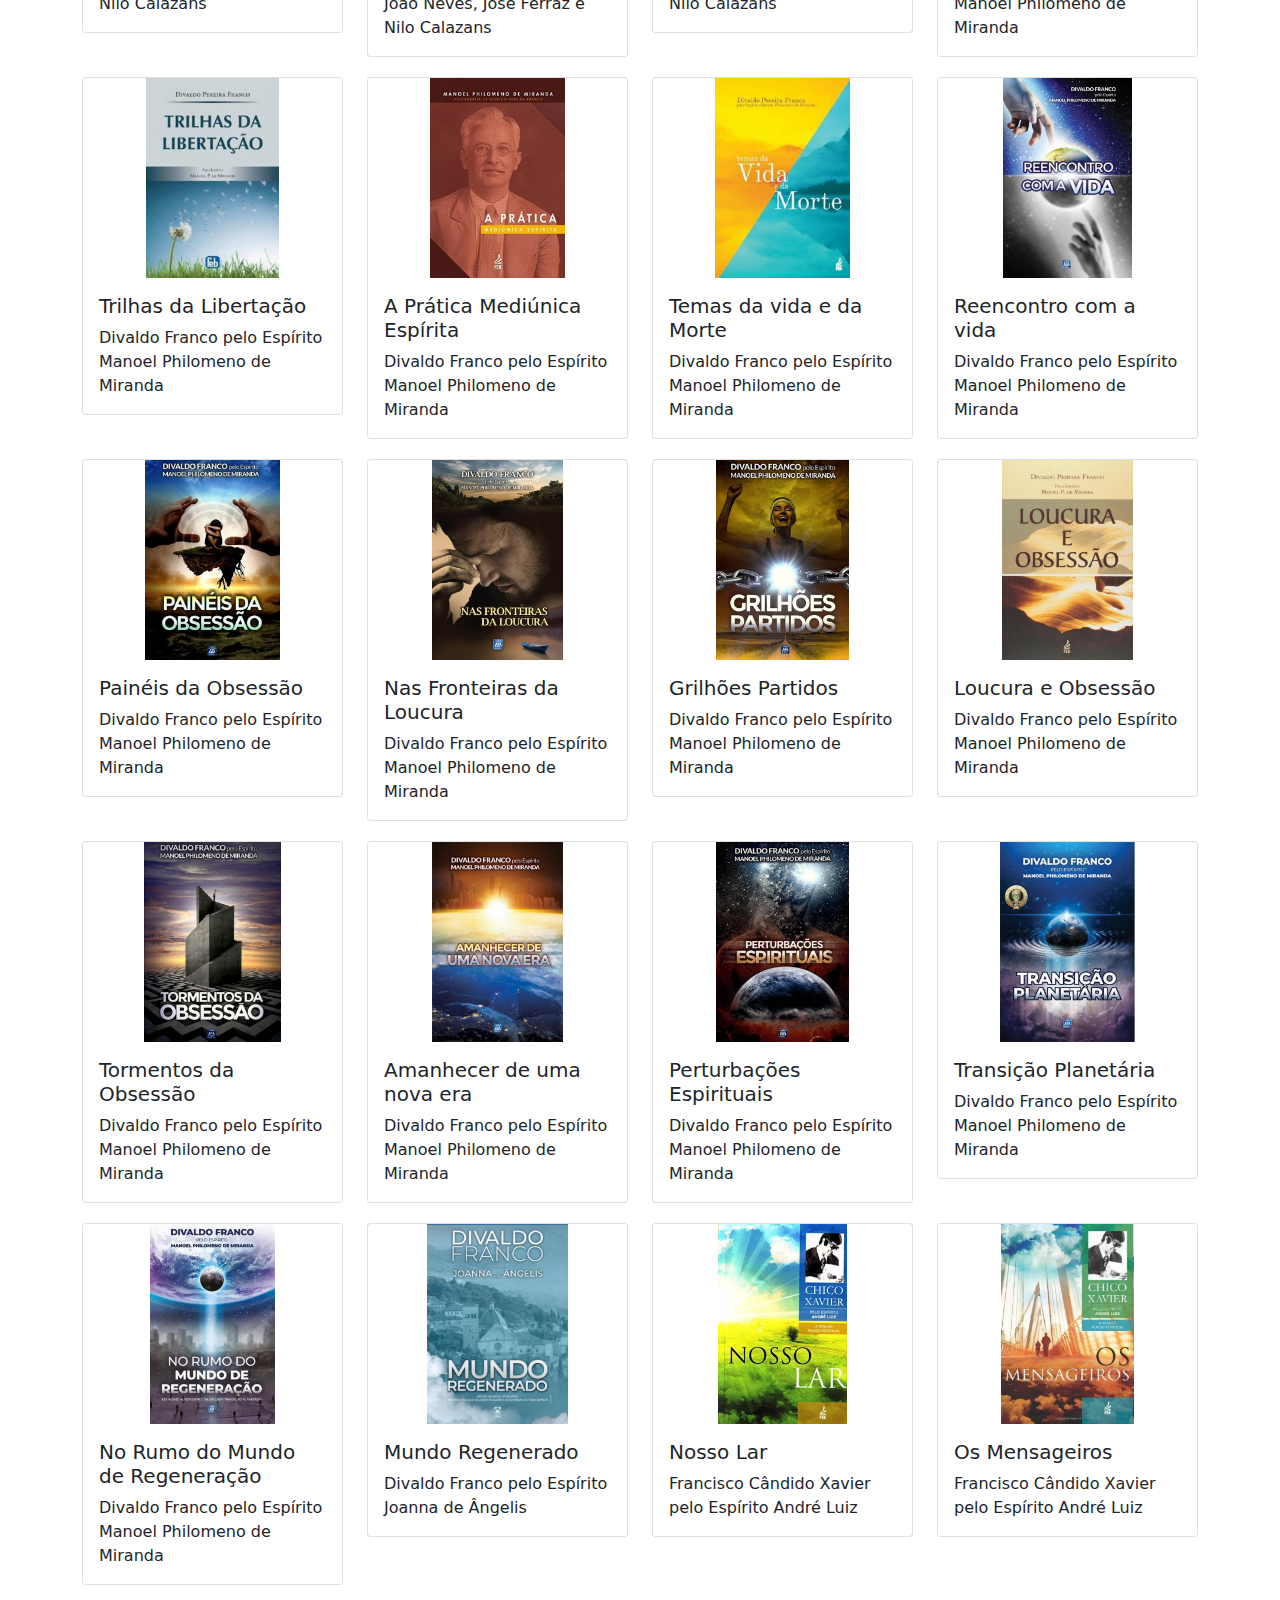
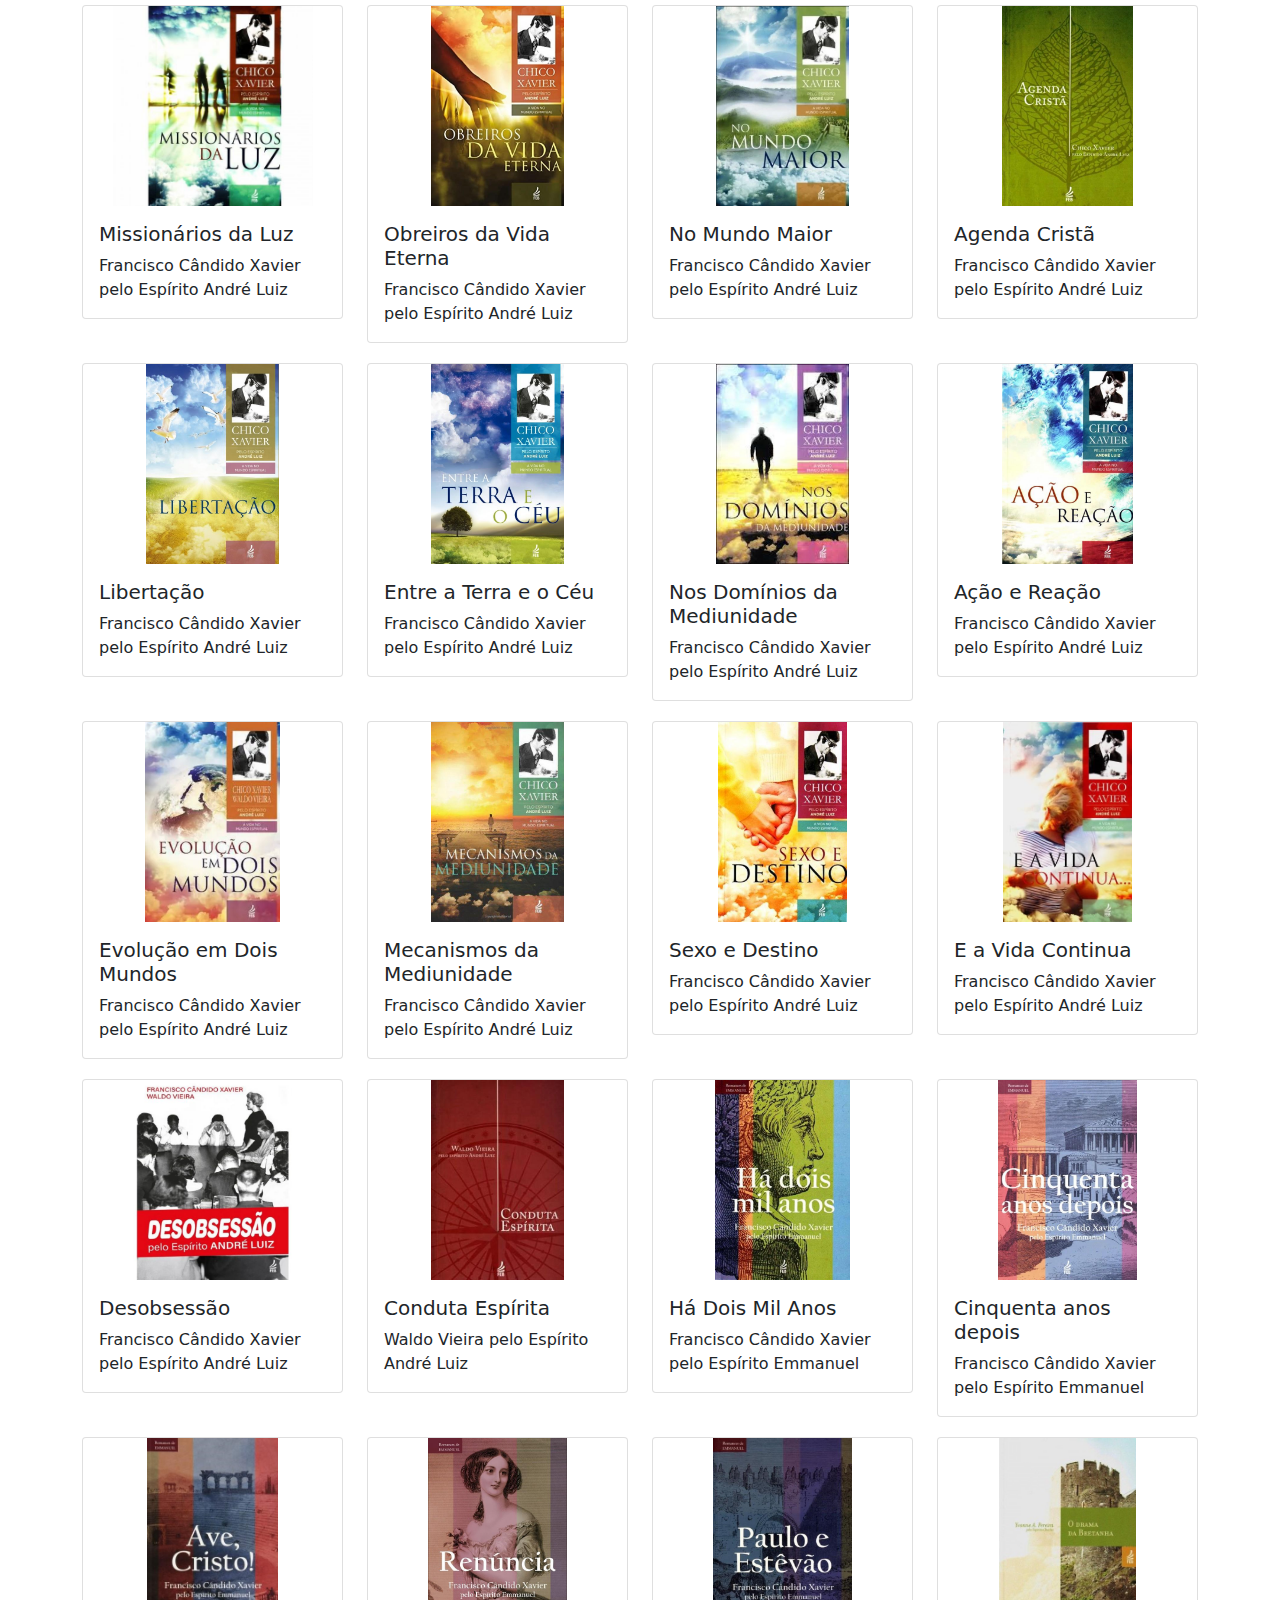
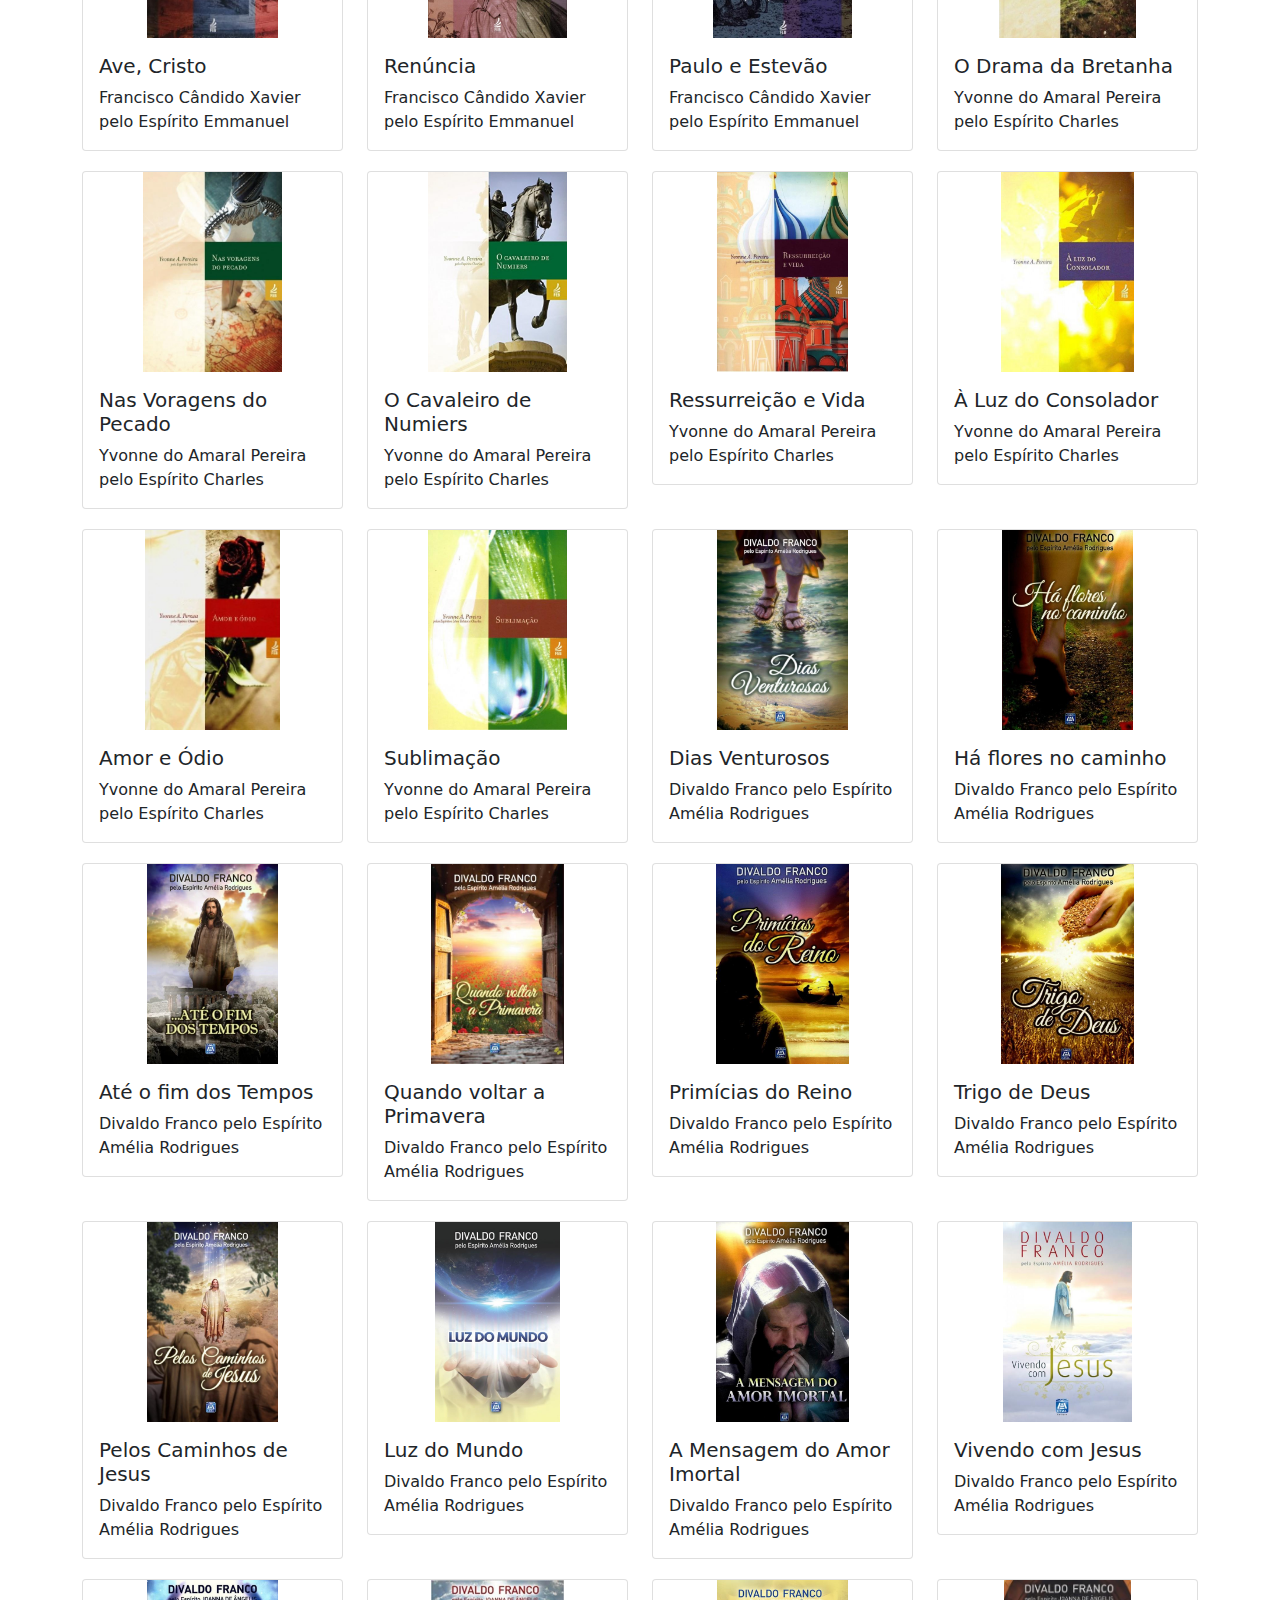
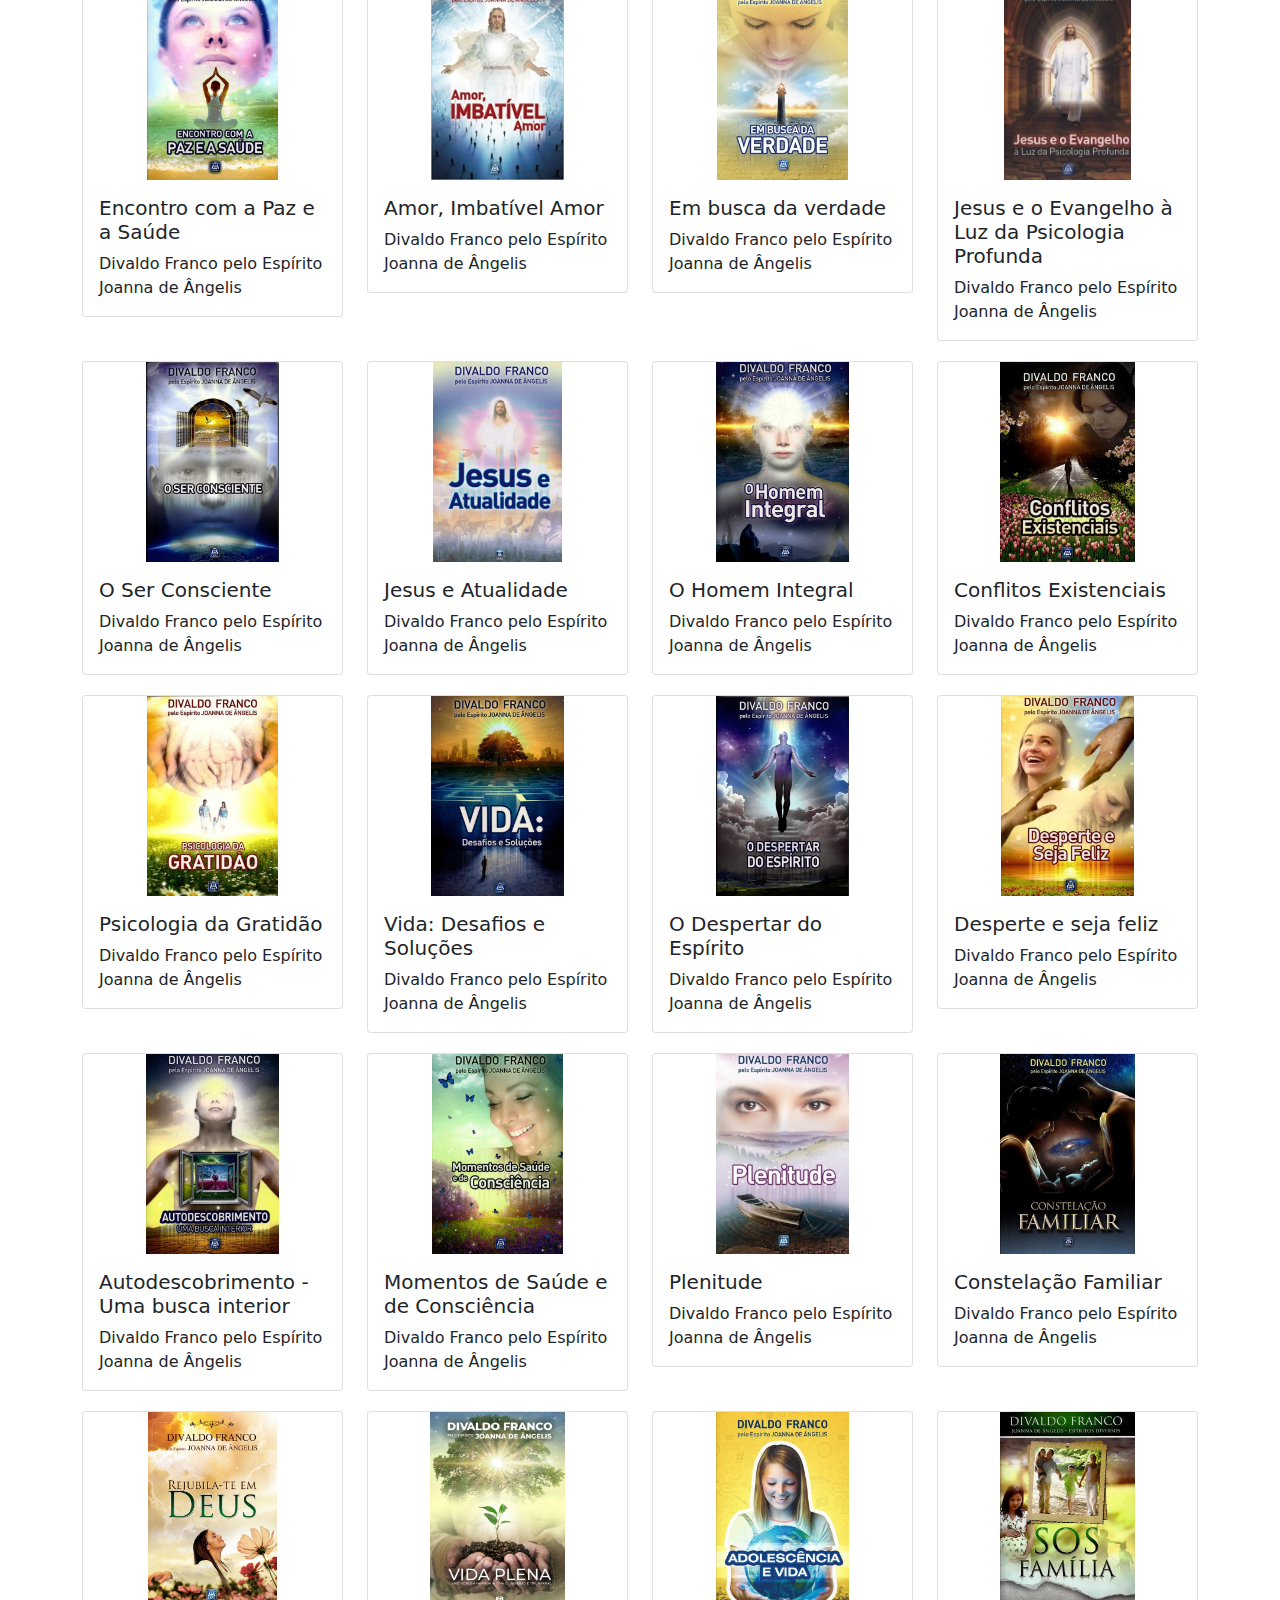
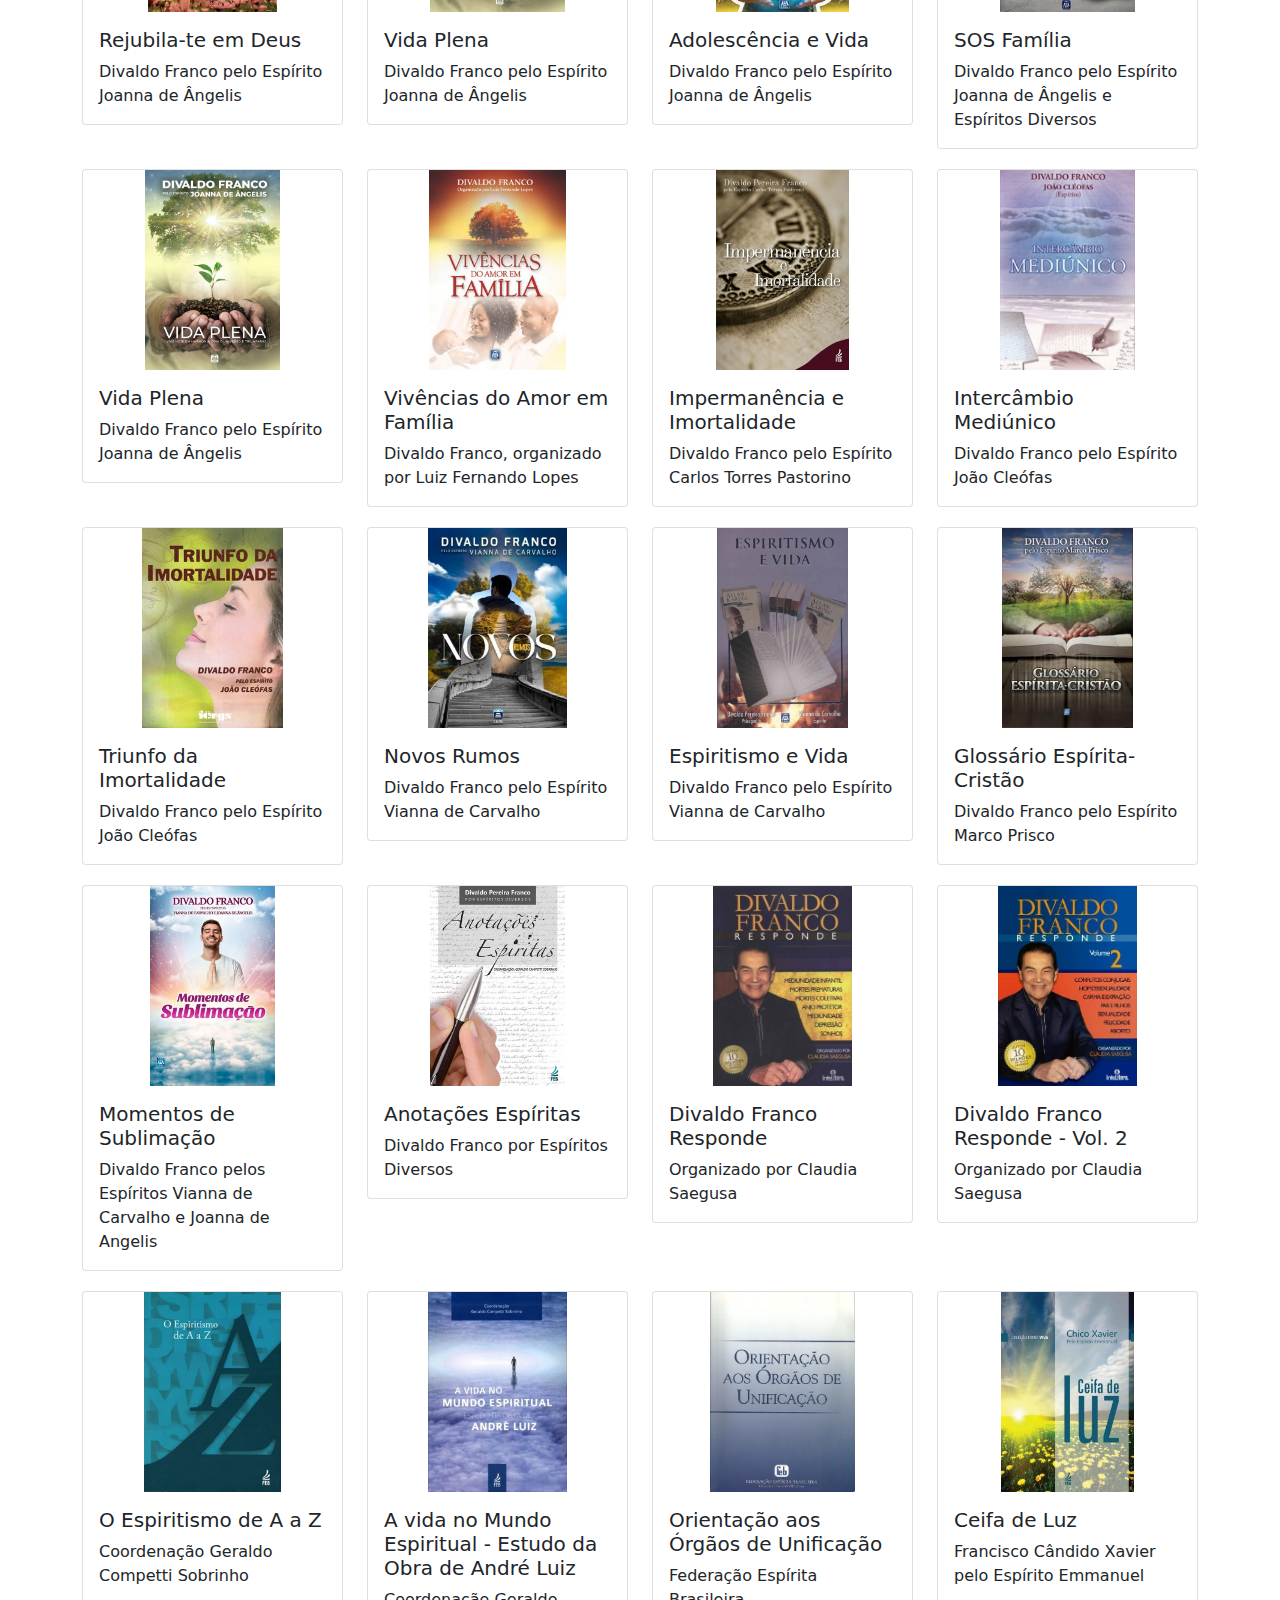
==== commit 1fee776b: "ajusta icone telefone livraria" ====
--- a/index.html
+++ b/index.html
@@ -21,15 +21,17 @@
     <div class="container">
         <!-- <div class="whatsapp-info">
             <p>Para saber mais informações sobre os livros, consultar estoque ou comprar, acesse o nosso 
-                <a href="https://wa.me/555132240309" target="_blank">
+                <a href="https://wa.me/555132222644" target="_blank">
                     WhatsApp<img src="imagens/wpp_icon.png" alt="WhatsApp"></a>.
             </p>
         </div> -->
         <h1 class="catalog-title">Explore Nosso Catálogo de Livros</h1>
         <div class="whatsapp-info">
-            <p class="ms-5">Para obter mais informações sobre os livros, consultar a disponibilidade em estoque ou realizar uma compra, entre em contato pelo nosso 
-                <a href="https://wa.me/555132240309" target="_blank">
-                    WhatsApp<img src="imagens/wpp_icon.png" alt="WhatsApp"></a>.
+            <p class="ms-5">Para obter mais informações sobre os livros, consultar a disponibilidade em estoque ou realizar uma compra, entre em contato pelo nosso Telefone: 
+                <!-- <a href="https://wa.me/555132222644" target="_blank">
+                    WhatsApp<img src="imagens/wpp_icon.png" alt="WhatsApp"></a>. -->
+                    <a href="tel:5132222644" target="_blank">
+                        (51) 3222-2644<img src="imagens/tel_icon.png" alt="Telefone"></a>.                    
             </p>
         </div>
         <div class="fixed-top-input mb-4">
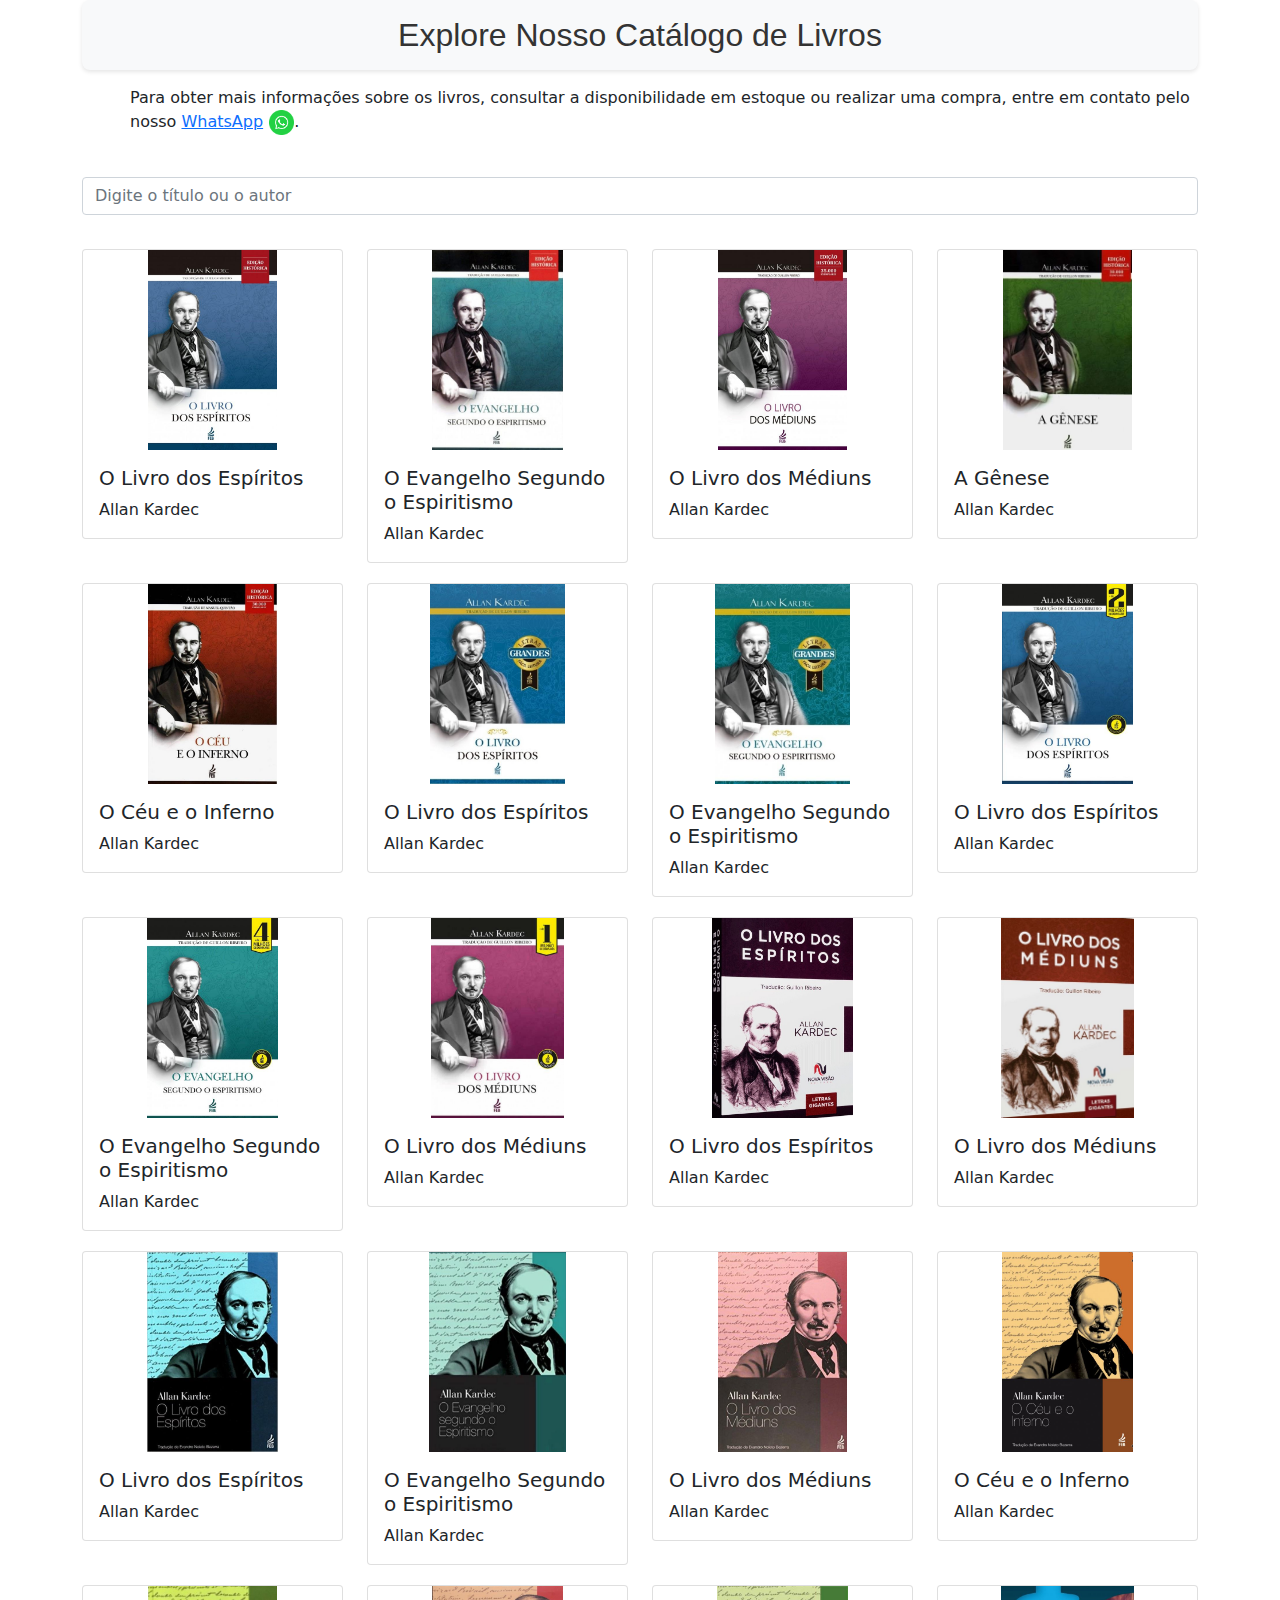
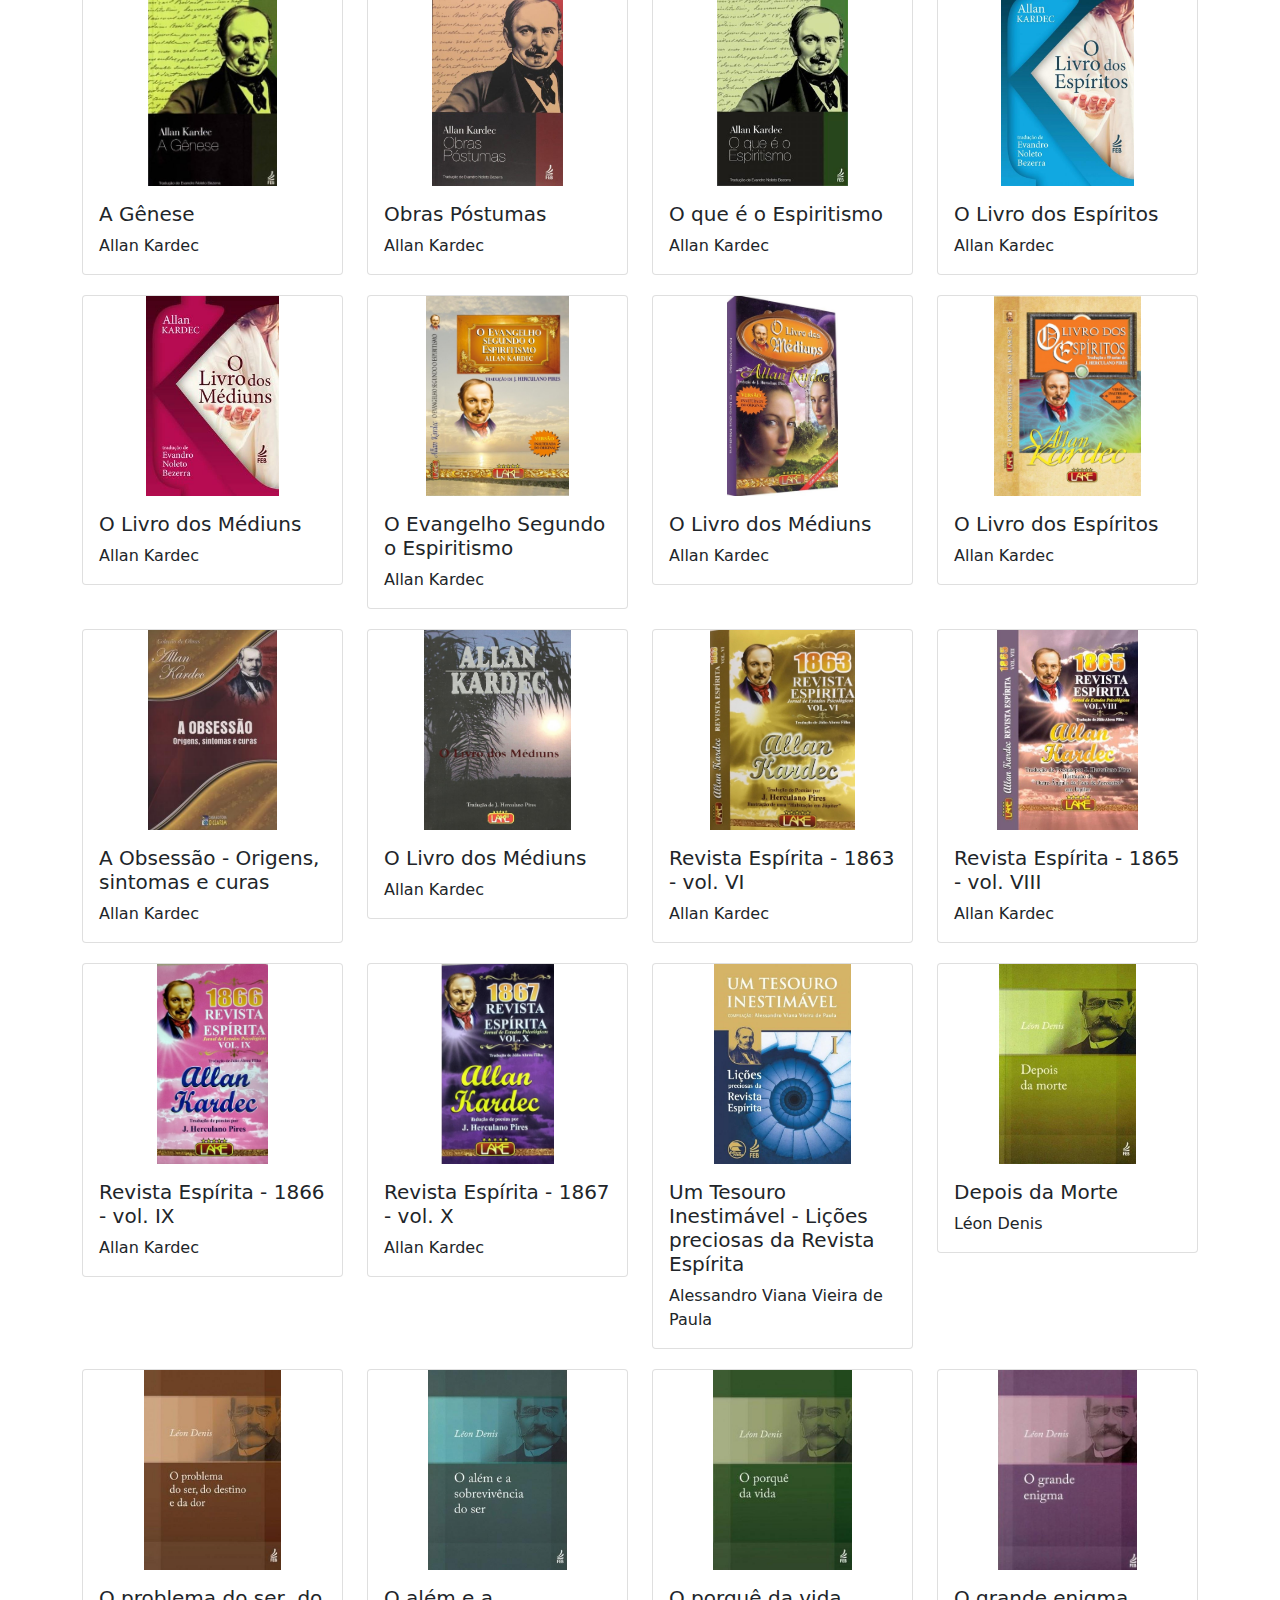
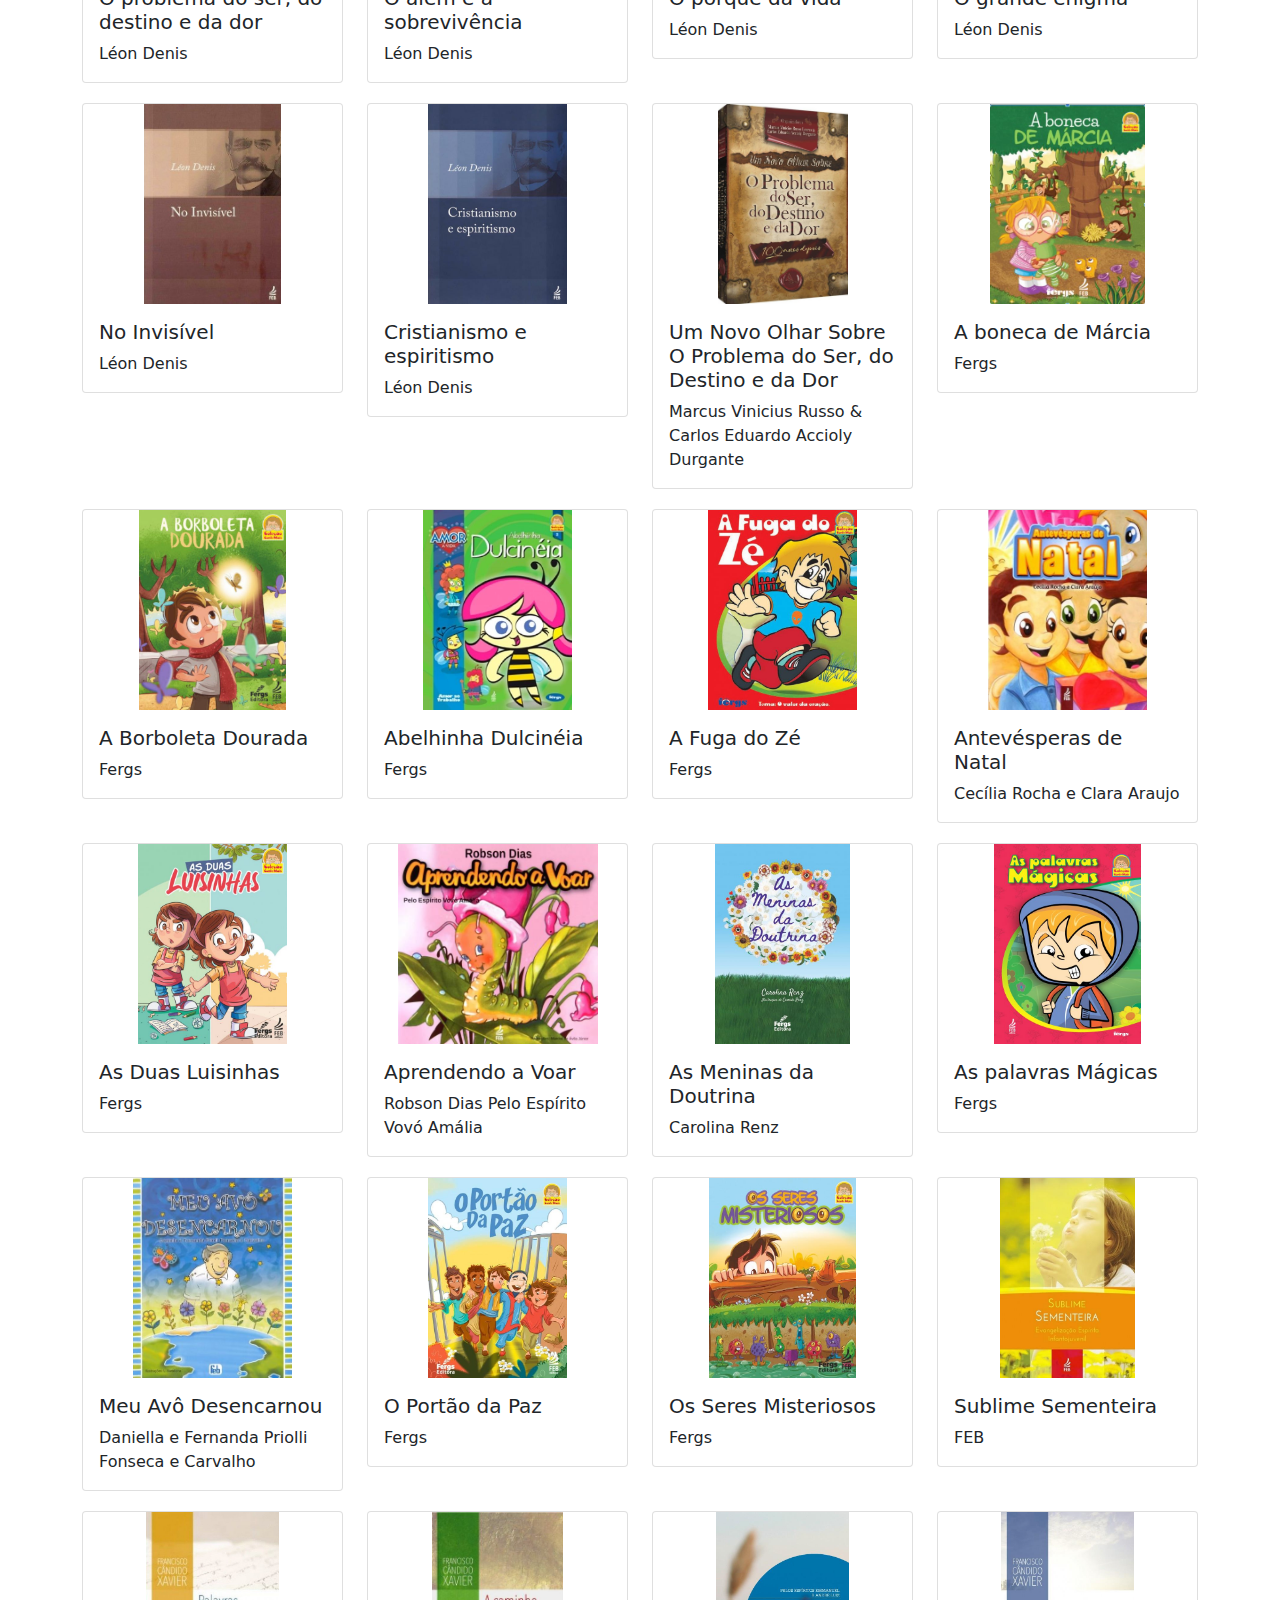
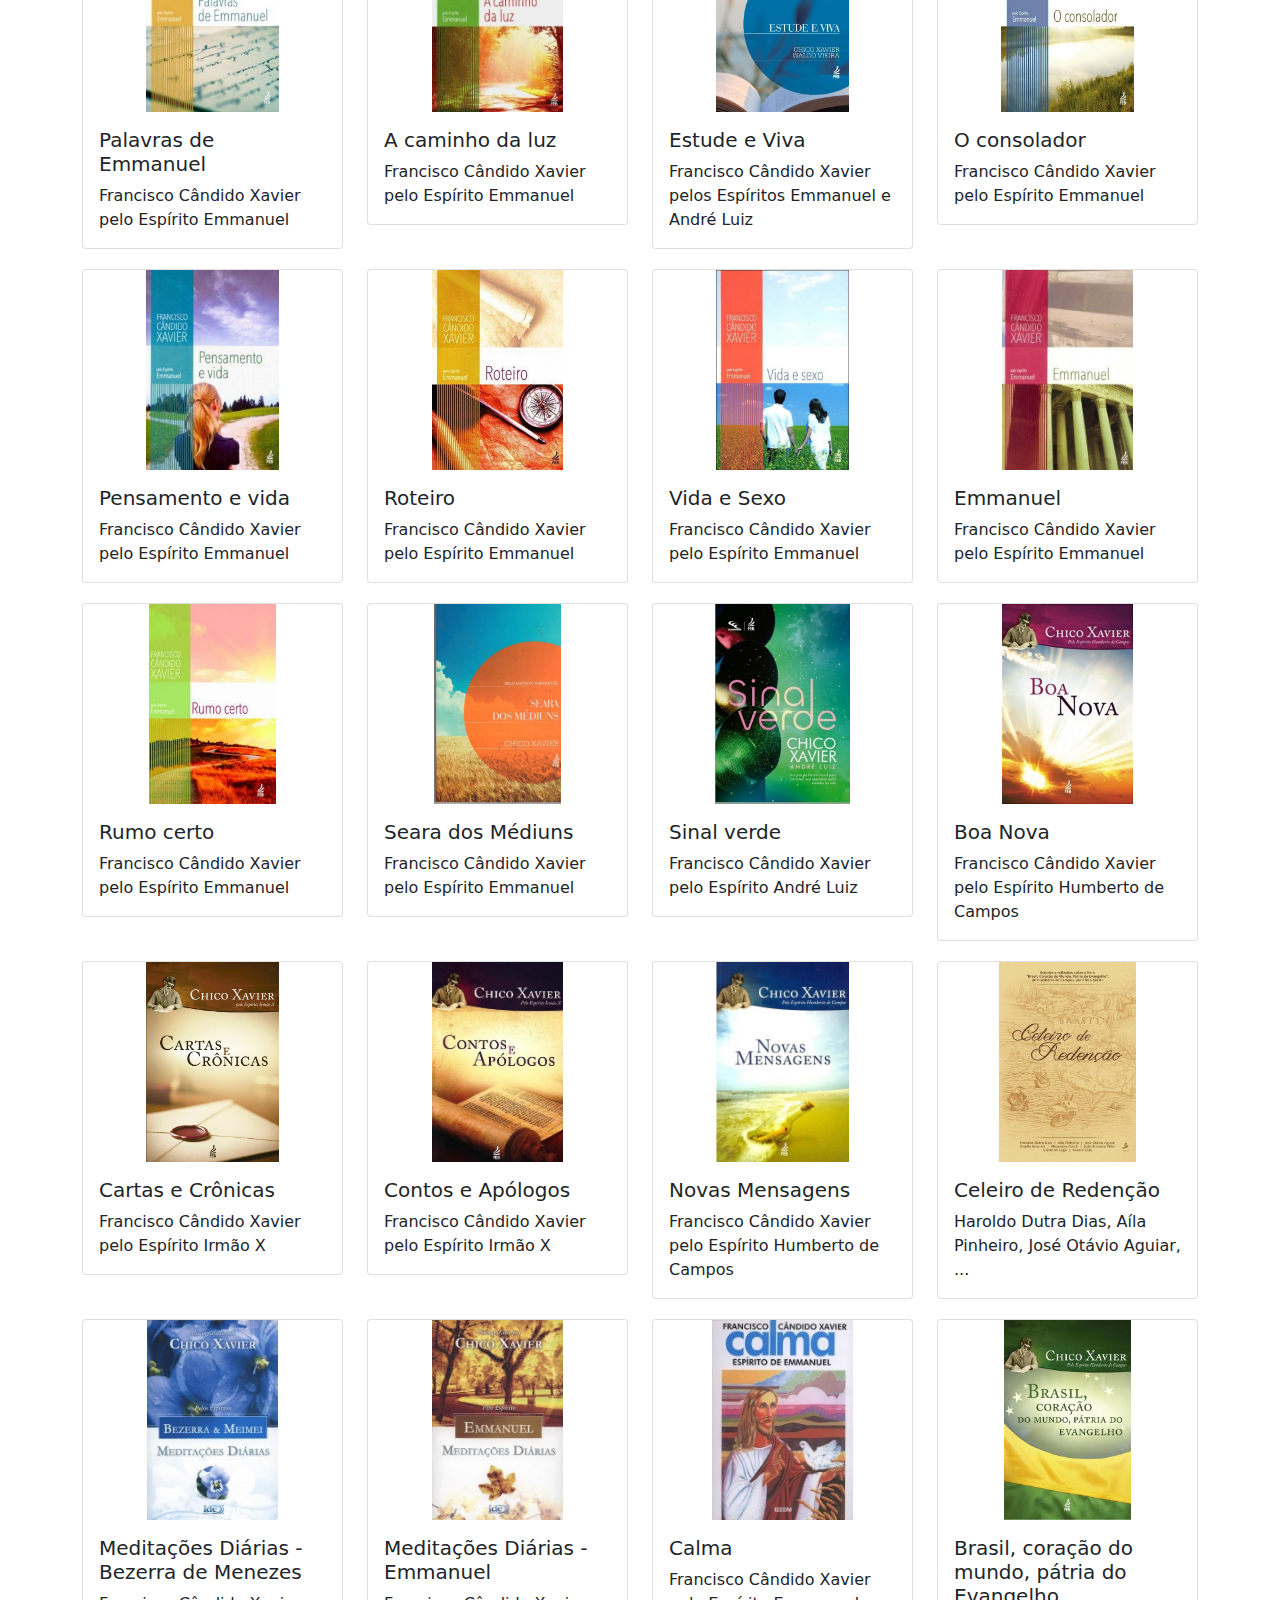
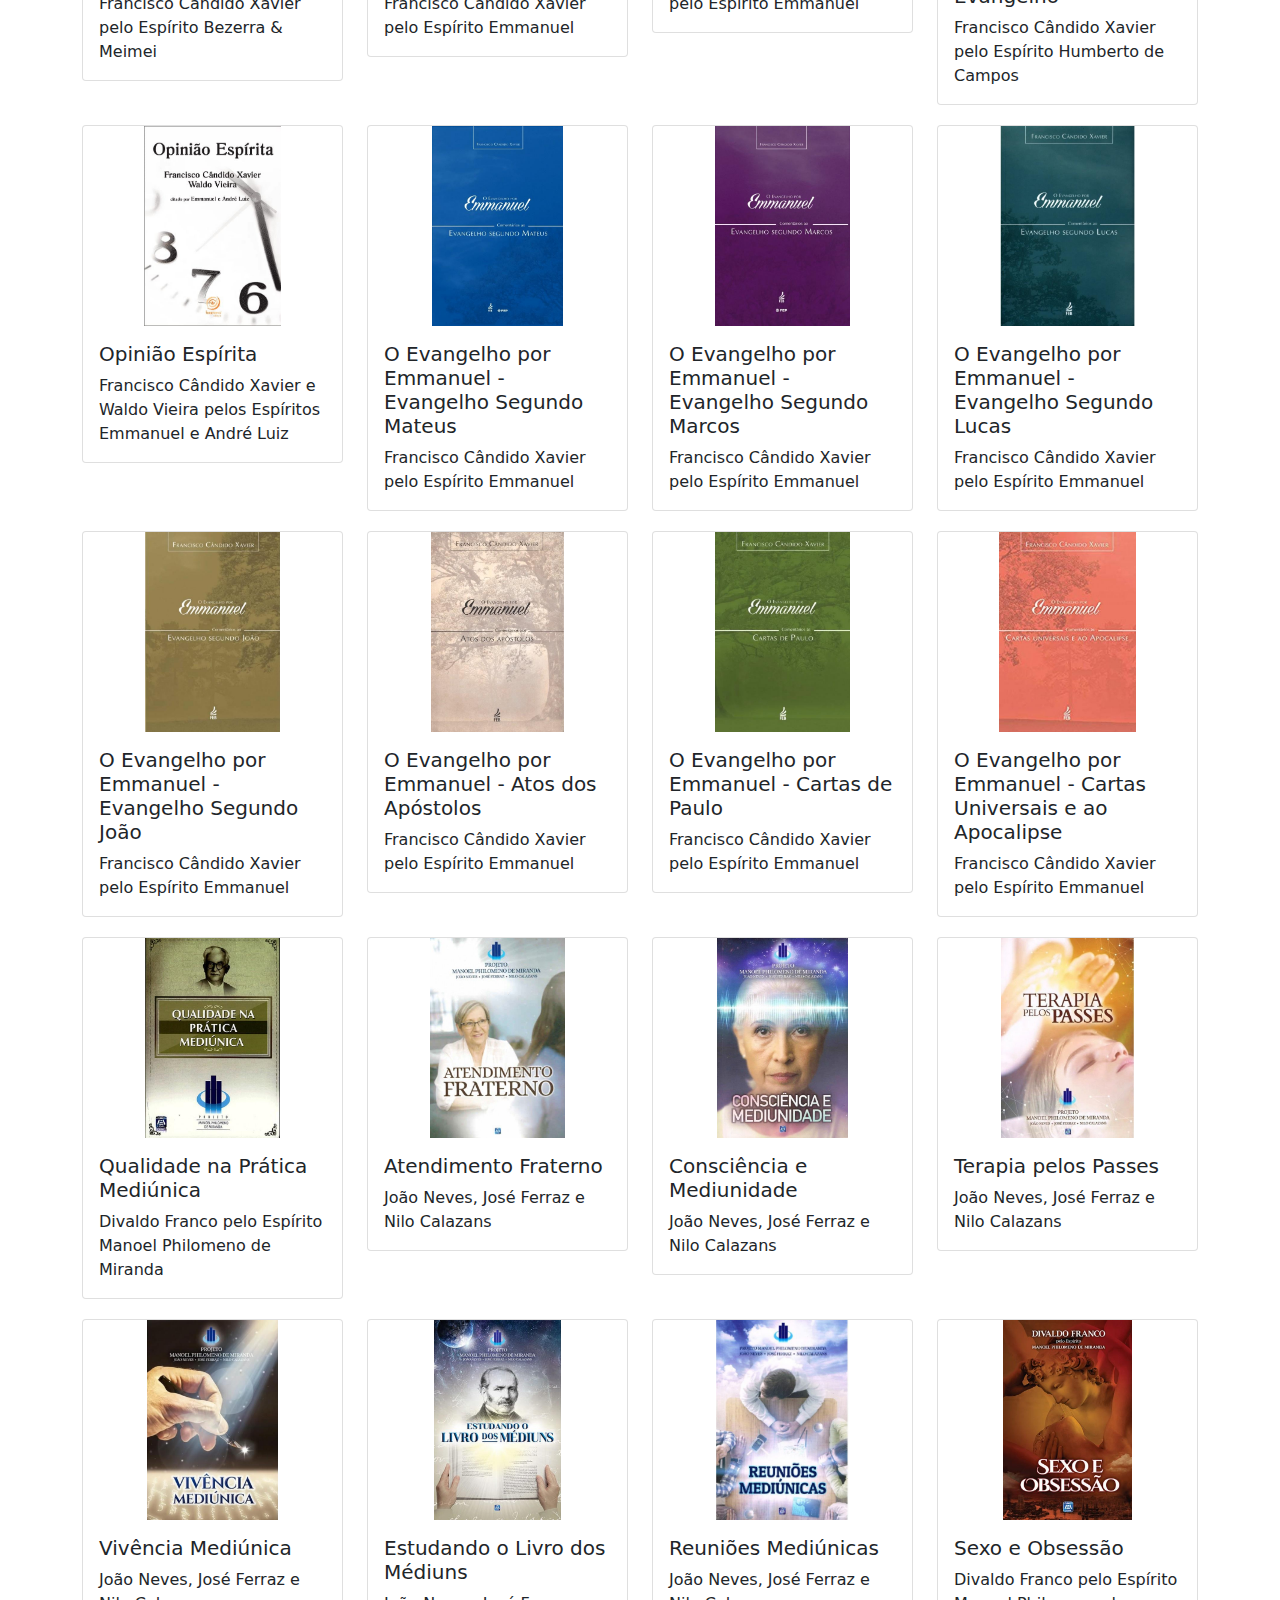
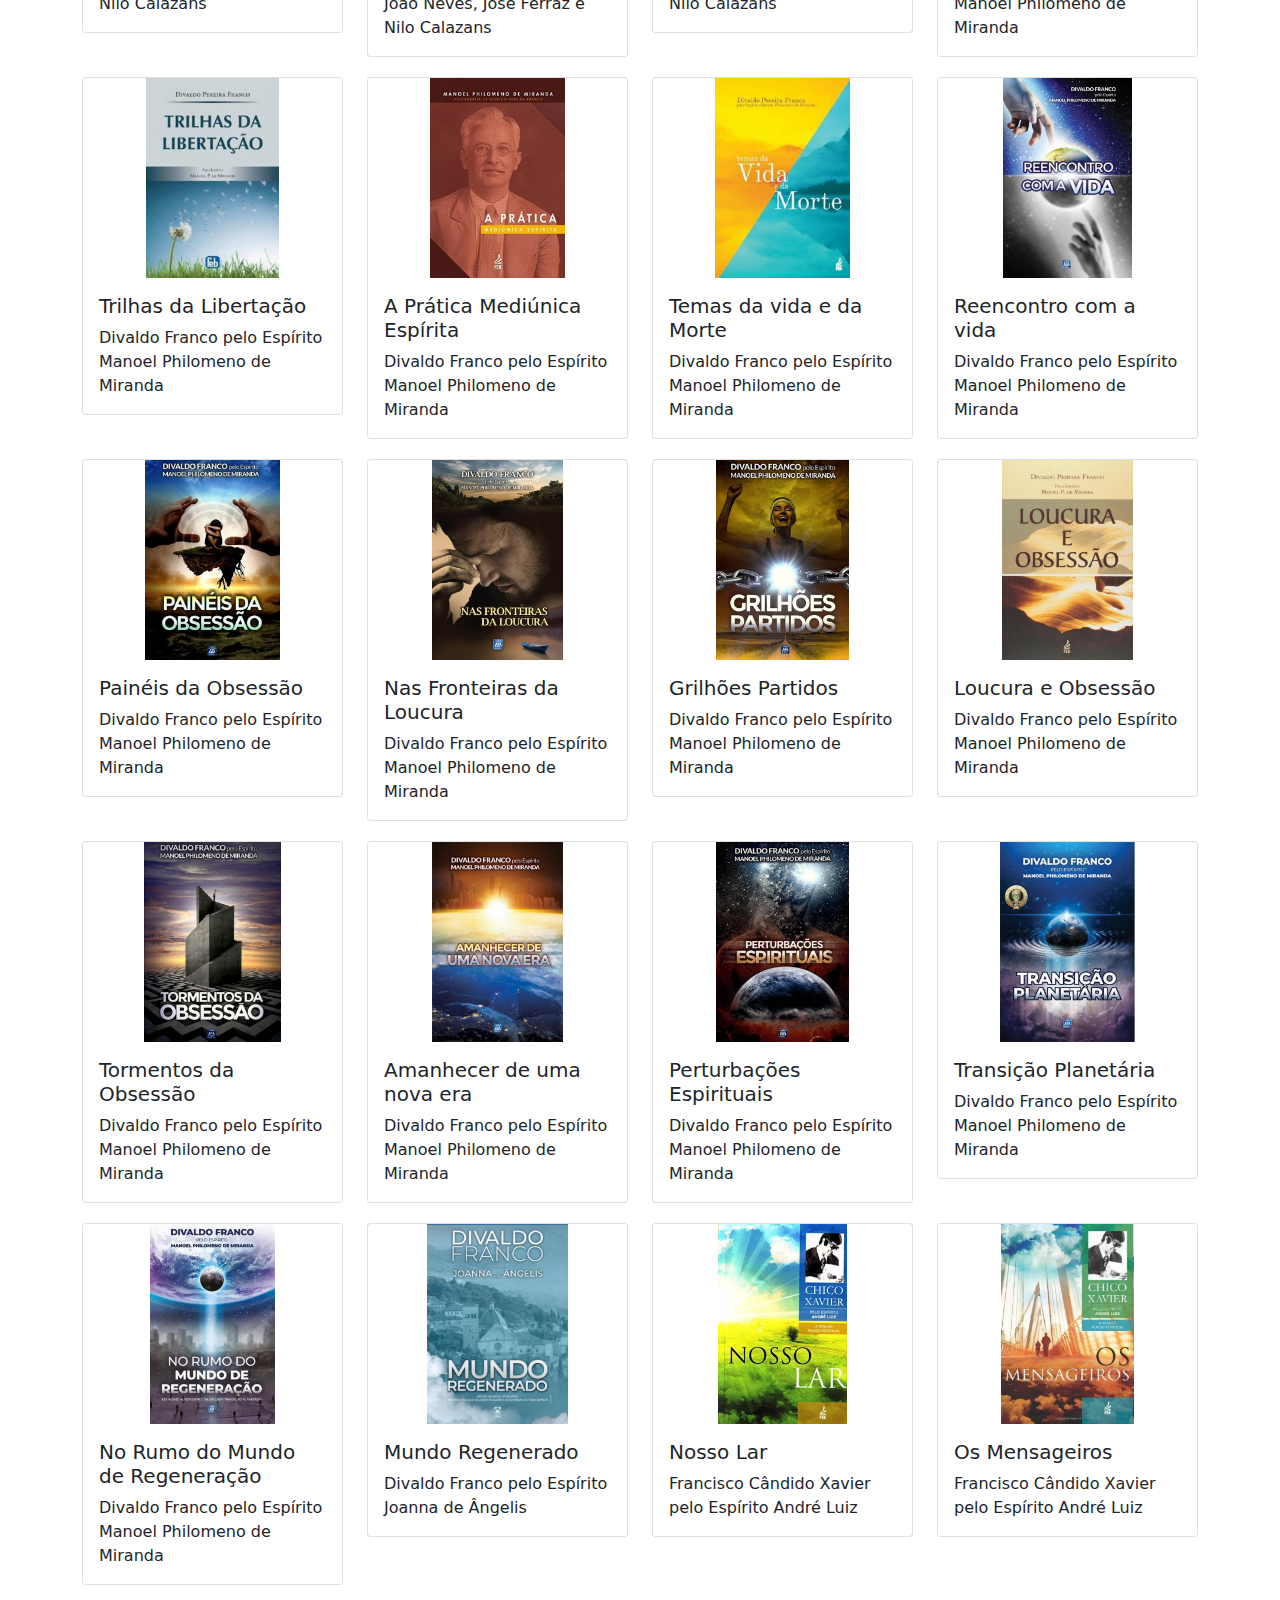
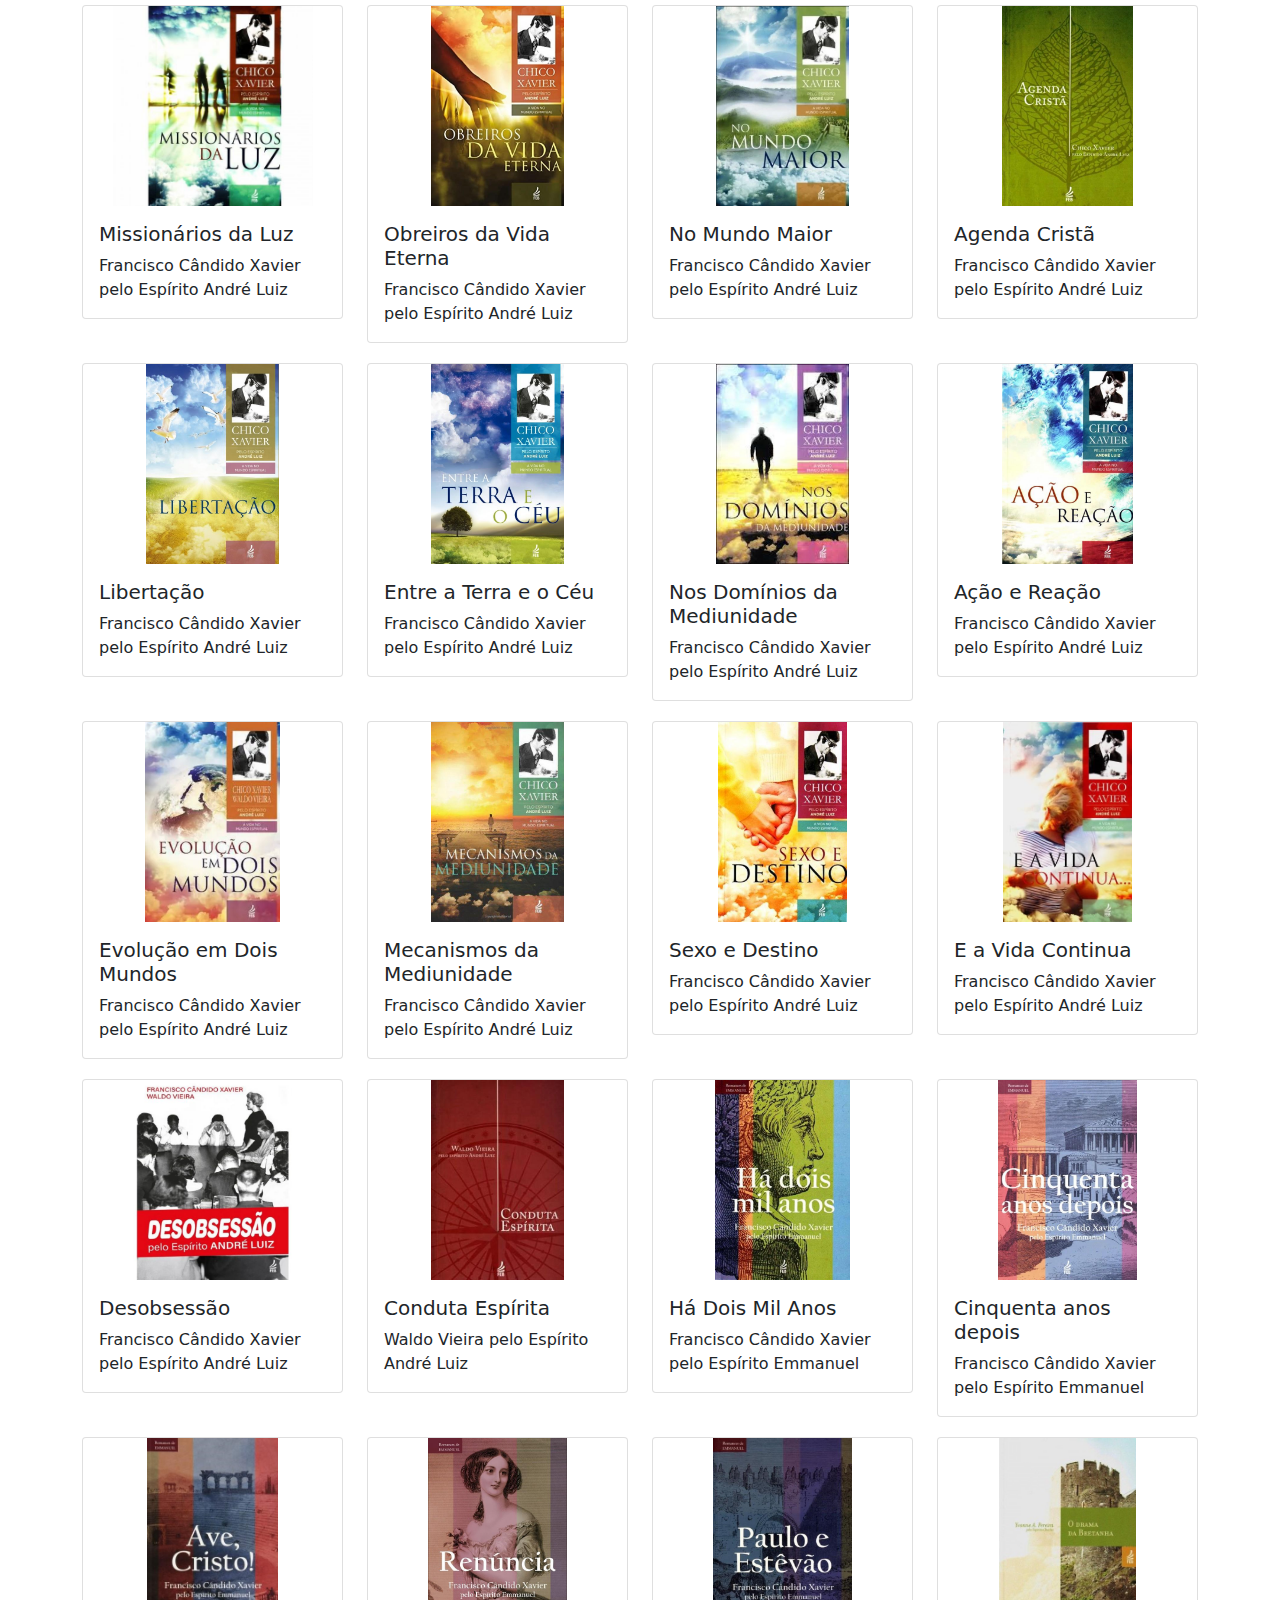
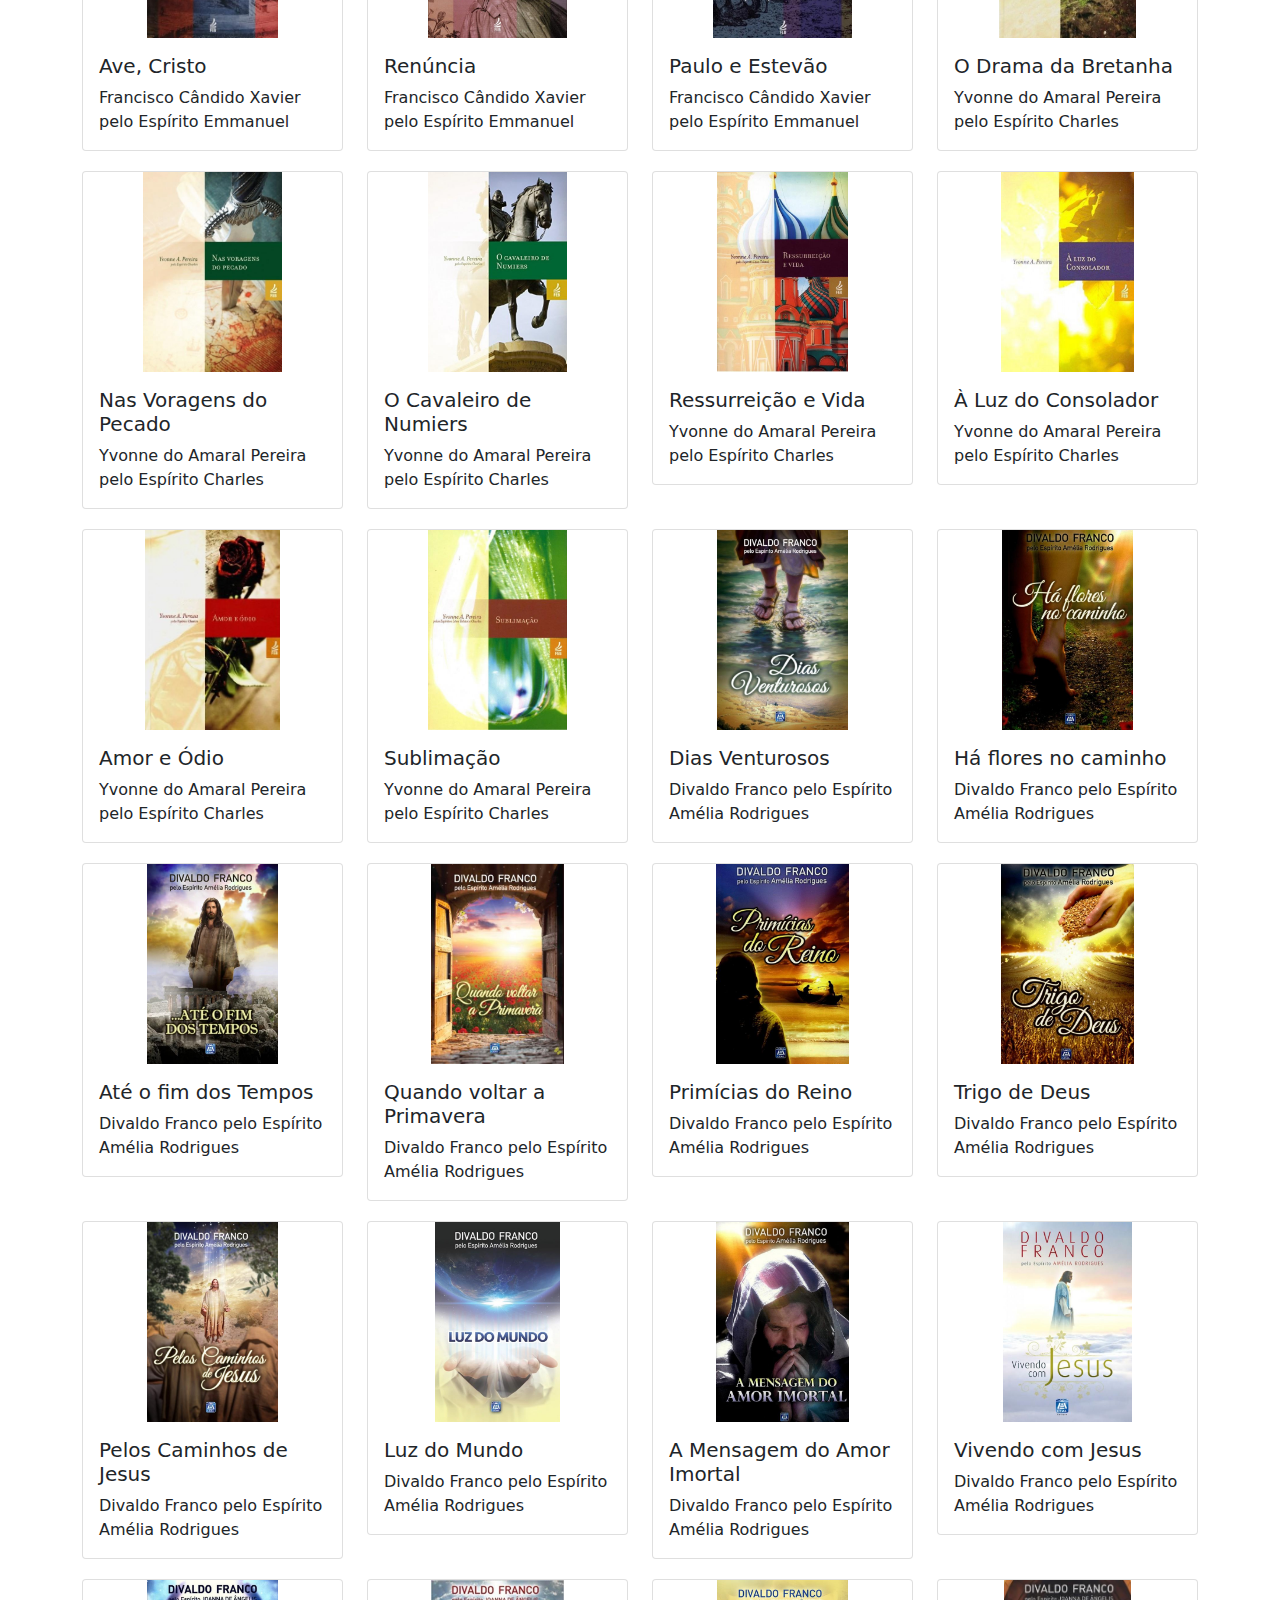
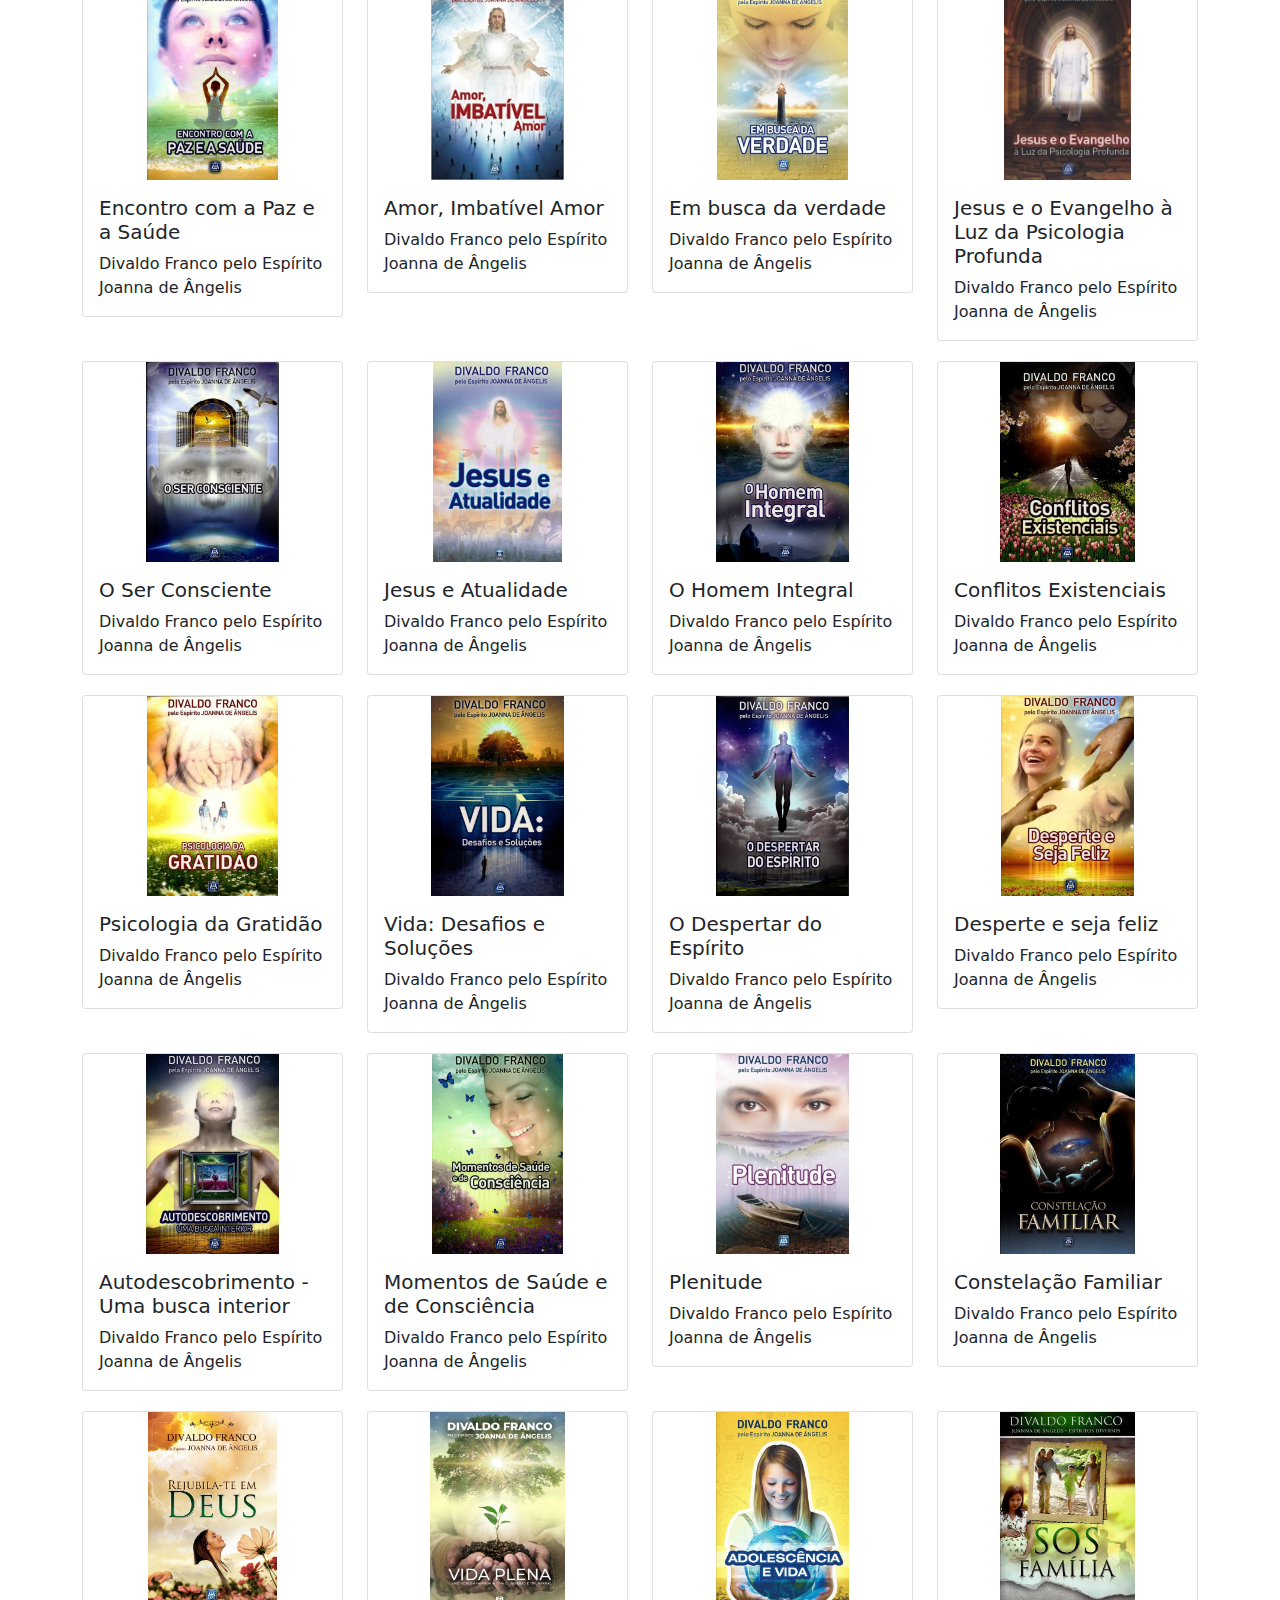
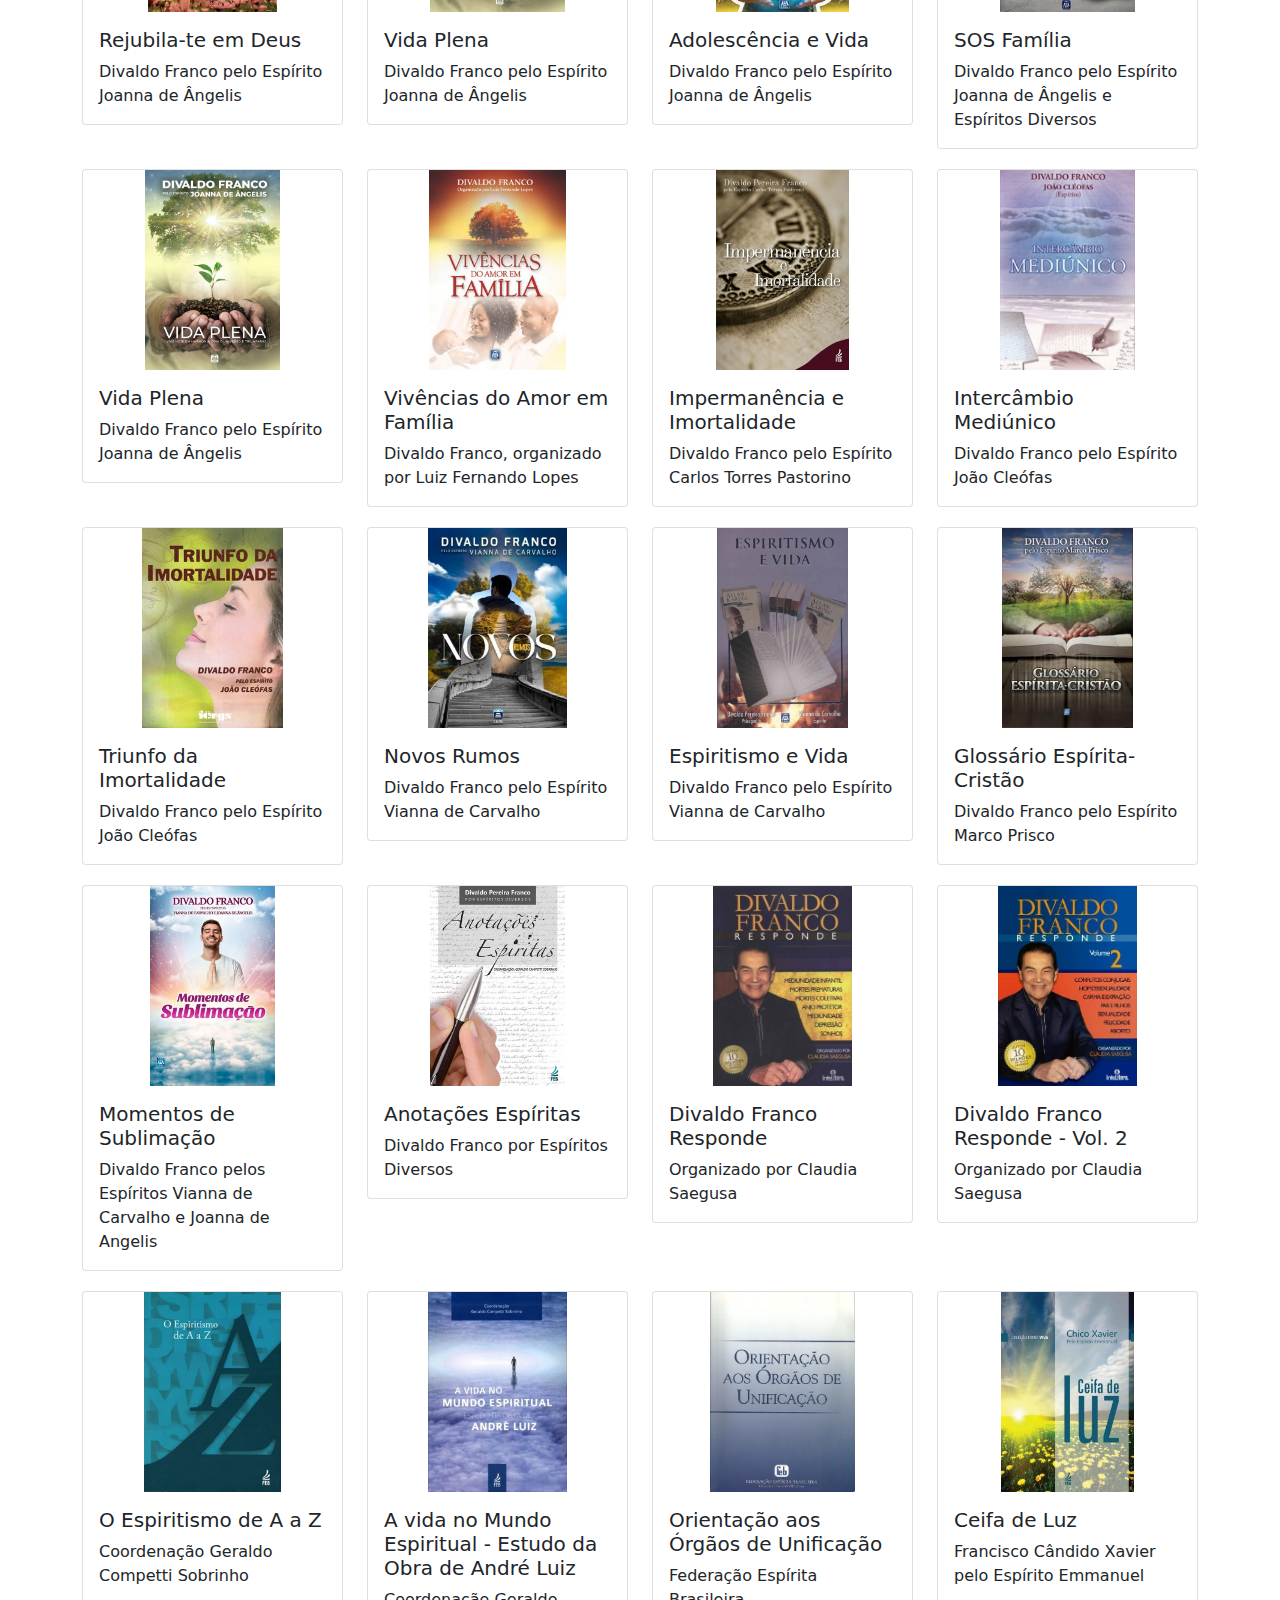
==== commit 081210ef: "atualiza telefone livraria" ====
--- a/index.html
+++ b/index.html
@@ -27,11 +27,9 @@
         </div> -->
         <h1 class="catalog-title">Explore Nosso Catálogo de Livros</h1>
         <div class="whatsapp-info">
-            <p class="ms-5">Para obter mais informações sobre os livros, consultar a disponibilidade em estoque ou realizar uma compra, entre em contato pelo nosso Telefone: 
-                <!-- <a href="https://wa.me/555132222644" target="_blank">
-                    WhatsApp<img src="imagens/wpp_icon.png" alt="WhatsApp"></a>. -->
-                    <a href="tel:5132222644" target="_blank">
-                        (51) 3222-2644<img src="imagens/tel_icon.png" alt="Telefone"></a>.                    
+            <p class="ms-5">Para obter mais informações sobre os livros, consultar a disponibilidade em estoque ou realizar uma compra, entre em contato pelo nosso
+                <a href="https://wa.me/5551321226444" target="_blank">
+                    WhatsApp<img src="imagens/wpp_icon.png" alt="WhatsApp"></a>.               
             </p>
         </div>
         <div class="fixed-top-input mb-4">
